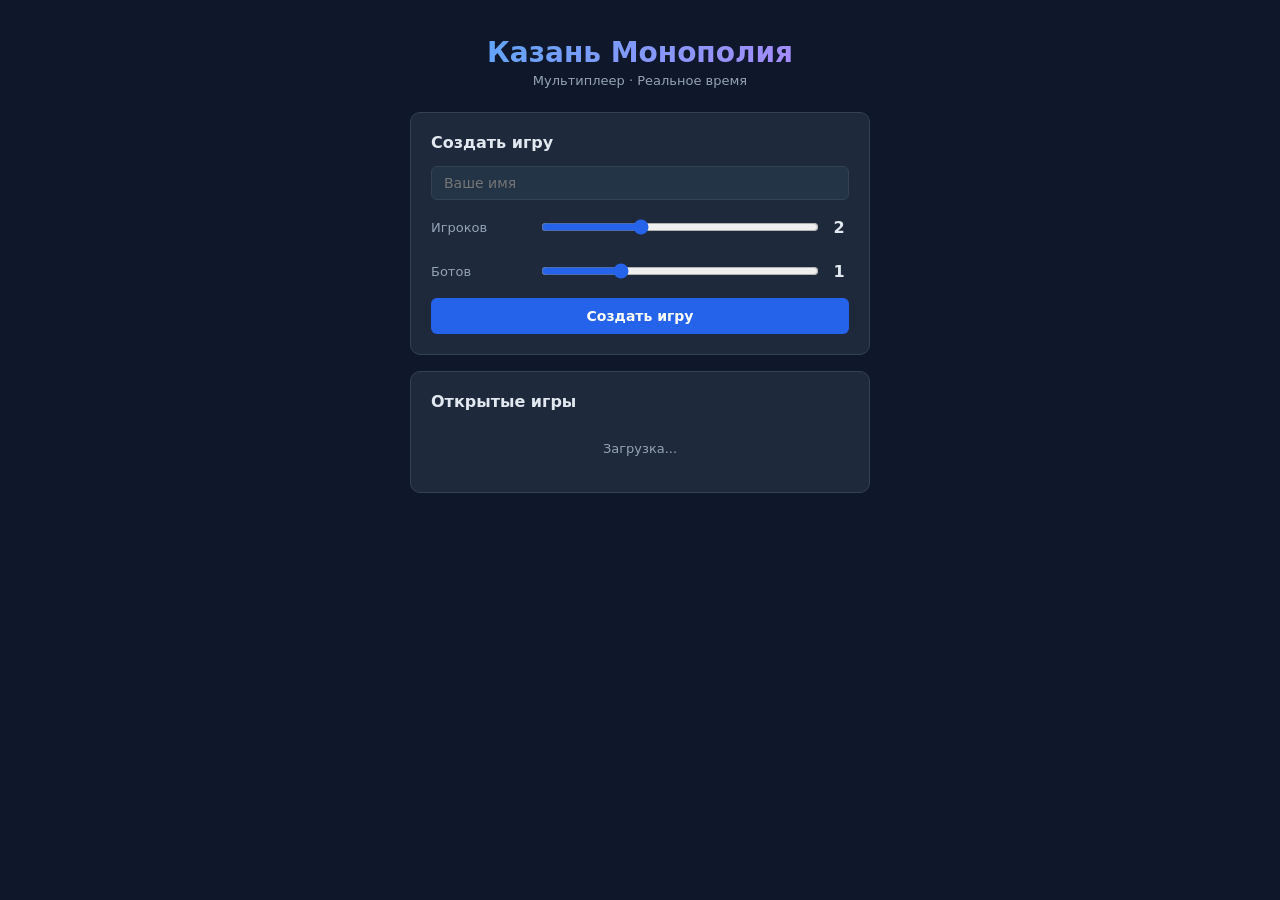
==== monopoly_bot/static/index.html @ 7a59ec0c "coder-bot: auto commit" ====
<!DOCTYPE html>
<html lang="ru">
<head>
<meta charset="UTF-8"/>
<meta name="viewport" content="width=device-width, initial-scale=1.0, maximum-scale=1.0"/>
<title>Казань Монополия</title>
<style>
/* ─── Reset & Base ─────────────────────────────────────── */
*{box-sizing:border-box;margin:0;padding:0}
:root{
  --bg:#0f172a;
  --card:#1e293b;
  --card2:#243447;
  --accent:#2563eb;
  --accent2:#1d4ed8;
  --text:#e2e8f0;
  --text2:#94a3b8;
  --border:#334155;
  --green:#22c55e;
  --red:#ef4444;
  --yellow:#eab308;
  --radius:10px;
  --cell:52px;
  --corner:104px;
}
html,body{height:100%;background:var(--bg);color:var(--text);font-family:'Segoe UI',system-ui,sans-serif;overflow:hidden}
button{cursor:pointer;border:none;border-radius:6px;font-family:inherit;font-size:14px;font-weight:600;transition:all .15s}
button:active{transform:scale(.97)}
input,select{background:var(--card2);border:1px solid var(--border);border-radius:6px;color:var(--text);font-family:inherit;font-size:14px;padding:8px 12px;outline:none;width:100%}
input:focus,select:focus{border-color:var(--accent)}
h2{font-size:18px;margin-bottom:12px}
.hidden{display:none!important}

/* ─── Screens ──────────────────────────────────────────── */
#lobby-screen,#game-screen{position:fixed;inset:0;display:flex}

/* ─── Lobby ────────────────────────────────────────────── */
#lobby-screen{flex-direction:column;align-items:center;justify-content:flex-start;padding:20px;overflow-y:auto;gap:16px}
.lobby-header{text-align:center;padding:16px 0 8px}
.lobby-header h1{font-size:28px;font-weight:800;background:linear-gradient(135deg,#60a5fa,#a78bfa);-webkit-background-clip:text;-webkit-text-fill-color:transparent;background-clip:text}
.lobby-header p{color:var(--text2);font-size:13px;margin-top:4px}
.lobby-card{background:var(--card);border:1px solid var(--border);border-radius:var(--radius);padding:20px;width:100%;max-width:460px}
.lobby-card h2{color:var(--text);margin-bottom:14px;font-size:16px;font-weight:700;display:flex;align-items:center;gap:8px}
.row{display:flex;gap:10px;align-items:center;margin-bottom:12px}
.row label{color:var(--text2);font-size:13px;white-space:nowrap;min-width:80px}
.btn-primary{background:var(--accent);color:#fff;padding:10px 20px}
.btn-primary:hover{background:var(--accent2)}
.btn-secondary{background:var(--card2);color:var(--text);border:1px solid var(--border);padding:8px 14px}
.btn-secondary:hover{border-color:var(--accent);color:var(--accent)}
.btn-success{background:var(--green);color:#fff;padding:8px 14px}
.btn-success:hover{filter:brightness(1.1)}
.btn-danger{background:var(--red);color:#fff;padding:8px 14px}
#create-form{display:flex;flex-direction:column;gap:10px}
#create-form .slider-row{display:flex;align-items:center;gap:10px}
#create-form .slider-row label{min-width:100px;font-size:13px;color:var(--text2)}
#create-form .slider-row input[type=range]{flex:1;accent-color:var(--accent)}
#create-form .slider-row span{min-width:20px;text-align:center;font-weight:700}
.games-list{display:flex;flex-direction:column;gap:8px}
.game-item{background:var(--card2);border:1px solid var(--border);border-radius:8px;padding:12px 14px;display:flex;align-items:center;justify-content:space-between;gap:10px}
.game-item-info{flex:1}
.game-item-info .owner{font-weight:700;font-size:14px}
.game-item-info .slots{font-size:12px;color:var(--text2);margin-top:2px}
.waiting-players{display:flex;flex-direction:column;gap:6px;margin-top:8px}
.waiting-player{background:var(--card2);border-radius:6px;padding:8px 12px;display:flex;align-items:center;gap:8px;font-size:14px}
.color-dot{width:14px;height:14px;border-radius:50%;flex-shrink:0}
.status-dot{width:8px;height:8px;border-radius:50%;background:var(--yellow);animation:pulse 1.2s infinite}
@keyframes pulse{0%,100%{opacity:1}50%{opacity:.4}}
.no-games{color:var(--text2);font-size:13px;text-align:center;padding:16px}
.divider{border:none;border-top:1px solid var(--border);margin:4px 0}

/* ─── Game Screen ──────────────────────────────────────── */
#game-screen{flex-direction:row;overflow:hidden}
#board-wrap{flex:1;display:flex;align-items:center;justify-content:center;overflow:hidden;padding:8px;min-width:0}
#right-panel{width:280px;background:var(--card);border-left:1px solid var(--border);display:flex;flex-direction:column;flex-shrink:0;overflow:hidden}

/* ─── Board ────────────────────────────────────────────── */
#board{display:grid;grid-template-columns:var(--corner) repeat(9,var(--cell)) var(--corner);grid-template-rows:var(--corner) repeat(9,var(--cell)) var(--corner);border:2px solid var(--border);background:#0a3d1a;position:relative;flex-shrink:0}
.cell{border:1px solid rgba(255,255,255,.12);position:relative;display:flex;flex-direction:column;overflow:hidden;cursor:pointer;transition:filter .15s}
.cell:hover{filter:brightness(1.15)}
.cell.corner{border:1px solid rgba(255,255,255,.12)}
.cell-name{font-size:6px;font-weight:600;line-height:1.2;text-align:center;padding:1px 2px;color:#fff;word-break:break-word;flex:1;display:flex;align-items:center;justify-content:center}
.cell-price{font-size:6px;color:#a5f3c8;text-align:center;padding-bottom:2px}
.color-strip{height:10px;flex-shrink:0}
/* strips per side */
.side-bottom .color-strip{order:-1}
.side-right .color-strip{width:10px;height:auto;position:absolute;right:0;top:0;bottom:0}
.side-left .color-strip{width:10px;height:auto;position:absolute;left:0;top:0;bottom:0}
.side-top .color-strip{order:1}
/* tokens */
.tokens{display:flex;flex-wrap:wrap;gap:1px;padding:1px;justify-content:center;position:absolute;bottom:1px;left:1px;right:1px}
.token{width:12px;height:12px;border-radius:50%;border:1.5px solid rgba(0,0,0,.4);flex-shrink:0;box-shadow:0 1px 3px rgba(0,0,0,.5)}
/* corner labels */
.corner-label{font-size:9px;font-weight:800;color:#fff;text-align:center;display:flex;flex-direction:column;align-items:center;justify-content:center;height:100%;padding:4px;line-height:1.3}
.corner-icon{font-size:28px;line-height:1}
/* mortgaged overlay */
.cell.mortgaged::after{content:'ЗАЛОГ';position:absolute;inset:0;background:rgba(0,0,0,.55);color:#ef4444;font-size:7px;font-weight:800;display:flex;align-items:center;justify-content:center}
/* house dots */
.house-row{display:flex;gap:1px;justify-content:center;padding:1px;position:absolute;top:11px;left:0;right:0}
.house-dot{width:5px;height:5px;border-radius:1px;background:#22c55e}
.house-dot.hotel{background:#ef4444;width:8px}

/* ─── Right Panel ──────────────────────────────────────── */
#right-panel{padding:0}
#panel-tabs{display:flex;border-bottom:1px solid var(--border)}
.tab-btn{flex:1;padding:10px 0;font-size:12px;font-weight:600;background:none;color:var(--text2);border-radius:0;border-bottom:2px solid transparent}
.tab-btn.active{color:var(--accent);border-bottom-color:var(--accent)}
#panel-content{flex:1;overflow-y:auto;padding:10px}

/* Players tab */
.player-card{background:var(--card2);border:1px solid var(--border);border-radius:8px;padding:10px 12px;margin-bottom:8px;display:flex;align-items:center;gap:10px;transition:border-color .2s}
.player-card.active-player{border-color:var(--yellow);background:#1c2a3a}
.player-card.bankrupt{opacity:.45}
.player-info{flex:1;min-width:0}
.player-name{font-size:13px;font-weight:700;overflow:hidden;text-overflow:ellipsis;white-space:nowrap}
.player-money{font-size:12px;color:var(--green);font-weight:600}
.player-jail{font-size:11px;color:var(--yellow)}
.player-color{width:16px;height:16px;border-radius:50%;flex-shrink:0;border:2px solid rgba(255,255,255,.3)}
.current-badge{font-size:9px;background:var(--yellow);color:#000;border-radius:4px;padding:1px 5px;font-weight:800;margin-left:4px}
.ai-badge{font-size:9px;background:var(--accent);color:#fff;border-radius:4px;padding:1px 5px;font-weight:600}

/* Dice */
#dice-area{display:flex;justify-content:center;gap:14px;padding:12px 0}
.die{width:48px;height:48px;background:#fff;border-radius:8px;display:grid;grid-template-areas:'a . b' '. c .' 'd . e';padding:6px;gap:4px;box-shadow:0 3px 10px rgba(0,0,0,.5)}
.die-pip{width:100%;height:100%;border-radius:50%;background:#1e293b;align-self:center;justify-self:center}
.die-pip.hidden-pip{visibility:hidden}

/* Actions */
#actions{display:flex;flex-wrap:wrap;gap:6px;padding:8px 10px;border-top:1px solid var(--border)}
.action-btn{flex:1;min-width:calc(50% - 3px);padding:9px 6px;font-size:12px;font-weight:700;border-radius:6px}
.action-btn.roll{background:var(--accent);color:#fff}
.action-btn.roll:hover{background:var(--accent2)}
.action-btn.buy{background:var(--green);color:#fff}
.action-btn.buy:hover{filter:brightness(1.1)}
.action-btn.decline{background:var(--card2);color:var(--text2);border:1px solid var(--border)}
.action-btn.endturn{background:var(--card2);color:var(--text);border:1px solid var(--border)}
.action-btn.endturn:hover{border-color:var(--green);color:var(--green)}
.action-btn.bail{background:var(--yellow);color:#000}
.action-btn.card{background:#8b5cf6;color:#fff}

/* Log tab */
#log-panel{display:flex;flex-direction:column;gap:4px}
.log-entry{font-size:11px;color:var(--text2);line-height:1.4;padding:3px 0;border-bottom:1px solid rgba(255,255,255,.05)}
.log-entry:last-child{color:var(--text);font-weight:500}

/* Props tab */
#props-list{display:flex;flex-direction:column;gap:6px}
.prop-item{background:var(--card2);border:1px solid var(--border);border-radius:7px;padding:8px 10px;cursor:pointer;transition:border-color .15s}
.prop-item:hover{border-color:var(--accent)}
.prop-item-top{display:flex;align-items:center;gap:6px}
.prop-color-bar{width:8px;height:28px;border-radius:3px;flex-shrink:0}
.prop-item-name{font-size:11px;font-weight:600;flex:1;line-height:1.3}
.prop-item-houses{font-size:10px;color:var(--green)}
.prop-item-mortgaged{font-size:10px;color:var(--red)}
.prop-actions{margin-top:6px;display:flex;flex-wrap:wrap;gap:4px}
.prop-action-btn{font-size:10px;padding:4px 8px;border-radius:4px;font-weight:600}
.prop-action-btn.build{background:var(--green);color:#fff}
.prop-action-btn.sell{background:var(--yellow);color:#000}
.prop-action-btn.mortgage{background:var(--red);color:#fff}
.prop-action-btn.unmortgage{background:#8b5cf6;color:#fff}

/* Turn indicator */
#turn-indicator{padding:8px 10px;background:var(--card2);border-bottom:1px solid var(--border);font-size:12px;text-align:center;min-height:36px;display:flex;align-items:center;justify-content:center;gap:6px}
#turn-indicator .ti-name{font-weight:700;color:var(--yellow)}
#turn-indicator .ti-dot{width:10px;height:10px;border-radius:50%;flex-shrink:0}

/* Popup (space details) */
#space-popup{position:fixed;background:var(--card);border:1px solid var(--border);border-radius:var(--radius);padding:16px;max-width:280px;z-index:200;box-shadow:0 8px 32px rgba(0,0,0,.6);display:none}
#space-popup h3{font-size:15px;margin-bottom:8px}
#space-popup .sp-color{height:8px;border-radius:4px;margin-bottom:10px}
#space-popup .sp-row{display:flex;justify-content:space-between;font-size:12px;color:var(--text2);padding:2px 0}
#space-popup .sp-row span{color:var(--text);font-weight:600}
#popup-close{position:absolute;top:8px;right:10px;background:none;color:var(--text2);font-size:18px;padding:0;line-height:1}
#popup-close:hover{color:var(--text)}

/* Winner overlay */
#winner-overlay{position:fixed;inset:0;background:rgba(0,0,0,.8);display:flex;align-items:center;justify-content:center;z-index:300}
#winner-box{background:var(--card);border:2px solid var(--yellow);border-radius:16px;padding:32px;text-align:center;max-width:320px}
#winner-box h2{font-size:24px;margin-bottom:8px}
#winner-box .winner-name{font-size:32px;font-weight:800;color:var(--yellow);margin:12px 0}
#winner-box p{color:var(--text2);margin-bottom:20px}

/* Mobile responsive */
@media(max-width:700px){
  :root{--cell:36px;--corner:72px}
  #right-panel{width:220px}
  .cell-name{font-size:5px}
}
@media(max-width:520px){
  #game-screen{flex-direction:column}
  #board-wrap{flex:none;height:60vh}
  #right-panel{width:100%;border-left:none;border-top:1px solid var(--border);flex:1}
  :root{--cell:30px;--corner:60px}
}
/* scrollbar */
::-webkit-scrollbar{width:4px}
::-webkit-scrollbar-track{background:transparent}
::-webkit-scrollbar-thumb{background:var(--border);border-radius:2px}
</style>
</head>
<body>

<!-- ═══ LOBBY SCREEN ═══════════════════════════════════════ -->
<div id="lobby-screen">
  <div class="lobby-header">
    <h1>Казань Монополия</h1>
    <p>Мультиплеер · Реальное время</p>
  </div>

  <!-- Create game -->
  <div class="lobby-card" id="create-card">
    <h2>Создать игру</h2>
    <div id="create-form">
      <div>
        <input type="text" id="player-name-input" placeholder="Ваше имя" maxlength="20"/>
      </div>
      <div class="slider-row">
        <label>Игроков</label>
        <input type="range" id="max-humans" min="1" max="4" value="2" oninput="document.getElementById('humans-val').textContent=this.value"/>
        <span id="humans-val">2</span>
      </div>
      <div class="slider-row">
        <label>Ботов</label>
        <input type="range" id="max-ai" min="0" max="4" value="1" oninput="document.getElementById('ai-val').textContent=this.value"/>
        <span id="ai-val">1</span>
      </div>
      <button class="btn-primary" onclick="createGame()" style="width:100%">Создать игру</button>
    </div>
  </div>

  <!-- Open games -->
  <div class="lobby-card">
    <h2>Открытые игры <span id="games-count" style="color:var(--text2);font-size:13px;font-weight:400"></span></h2>
    <div id="games-list" class="games-list">
      <div class="no-games">Загрузка...</div>
    </div>
  </div>

  <!-- Waiting room (shown after create/join before game starts) -->
  <div class="lobby-card hidden" id="waiting-card">
    <h2>Ждём игроков... <span id="waiting-count" style="color:var(--text2);font-size:13px;font-weight:400"></span></h2>
    <div id="waiting-players" class="waiting-players"></div>
    <button class="btn-secondary" style="width:100%;margin-top:12px" onclick="leaveWaiting()">Выйти</button>
  </div>
</div>

<!-- ═══ GAME SCREEN ══════════════════════════════════════════ -->
<div id="game-screen" class="hidden">
  <!-- Board -->
  <div id="board-wrap">
    <div id="board"></div>
  </div>

  <!-- Right panel -->
  <div id="right-panel">
    <div id="turn-indicator">Ожидание...</div>

    <div id="panel-tabs">
      <button class="tab-btn active" onclick="switchTab('players')">Игроки</button>
      <button class="tab-btn" onclick="switchTab('log')">Лог</button>
      <button class="tab-btn" onclick="switchTab('props')">Имущество</button>
    </div>
    <div id="panel-content">
      <div id="tab-players">
        <div id="dice-area"></div>
        <div id="players-list"></div>
      </div>
      <div id="tab-log" class="hidden">
        <div id="log-panel"></div>
      </div>
      <div id="tab-props" class="hidden">
        <div id="props-list"></div>
      </div>
    </div>

    <div id="actions"></div>
  </div>
</div>

<!-- Space info popup -->
<div id="space-popup">
  <button id="popup-close" onclick="closePopup()">×</button>
  <div id="popup-color-bar" class="sp-color"></div>
  <h3 id="popup-name"></h3>
  <div id="popup-body"></div>
</div>

<!-- Winner overlay -->
<div id="winner-overlay" class="hidden">
  <div id="winner-box">
    <h2>Победитель!</h2>
    <div class="winner-name" id="winner-name"></div>
    <p>Все остальные игроки обанкротились</p>
    <button class="btn-primary" onclick="backToLobby()">В лобби</button>
  </div>
</div>

<script>
// ═══════════════════════════════════════════════════════════
// CONSTANTS & STATE
// ═══════════════════════════════════════════════════════════
const WS_URL = location.protocol==='https:' ? 'wss://gafrustam.ru/monopoly/ws' : `ws://${location.hostname}:8003/ws`;
const BOARD_URL = location.protocol==='https:' ? 'https://gafrustam.ru/monopoly/board' : `http://${location.hostname}:8003/board`;
const PID_KEY = 'monopoly_pid';
const GID_KEY = 'monopoly_gid';

const COLOR_HEX = {
  brown:'#8B4513', lblue:'#87CEEB', pink:'#FF69B4', orange:'#FFA500',
  red:'#FF0000', yellow:'#FFD700', green:'#008000', dblue:'#00008B'
};

let ws = null;
let myPlayerId = localStorage.getItem(PID_KEY);
let boardData = []; // 40 spaces
let colorGroups = {};
let gameState = null;
let currentTab = 'players';
let boardBuilt = false;

// ═══════════════════════════════════════════════════════════
// WEBSOCKET
// ═══════════════════════════════════════════════════════════
function connect() {
  ws = new WebSocket(WS_URL);
  ws.onopen = () => {
    send({ action: 'identify', player_id: myPlayerId });
  };
  ws.onmessage = e => handleMsg(JSON.parse(e.data));
  ws.onclose = () => setTimeout(connect, 2000);
  ws.onerror = () => ws.close();
}

function send(obj) {
  if (ws && ws.readyState === WebSocket.OPEN) ws.send(JSON.stringify(obj));
}

function handleMsg(msg) {
  switch (msg.type) {
    case 'identified':
      myPlayerId = msg.player_id;
      localStorage.setItem(PID_KEY, myPlayerId);
      renderLobby(msg.open_games || []);
      tryRejoin();
      break;
    case 'lobby':
      renderLobby(msg.open_games || []);
      break;
    case 'game_state':
      gameState = msg;
      onGameState(msg);
      break;
    case 'error':
      showError(msg.error);
      break;
  }
}

function tryRejoin() {
  const gid = localStorage.getItem(GID_KEY);
  if (gid) send({ action: 'rejoin_game', game_id: gid });
}

// ═══════════════════════════════════════════════════════════
// BOARD DATA
// ═══════════════════════════════════════════════════════════
async function loadBoard() {
  try {
    const r = await fetch(BOARD_URL);
    const d = await r.json();
    boardData = d.board;
    colorGroups = d.color_groups;
  } catch(e) {
    console.error('Board load failed', e);
  }
}

// ═══════════════════════════════════════════════════════════
// LOBBY
// ═══════════════════════════════════════════════════════════
function renderLobby(games) {
  const list = document.getElementById('games-list');
  const cnt = document.getElementById('games-count');
  cnt.textContent = games.length ? `(${games.length})` : '';
  if (!games.length) {
    list.innerHTML = '<div class="no-games">Нет открытых игр</div>';
    return;
  }
  list.innerHTML = '';
  games.forEach(g => {
    const d = document.createElement('div');
    d.className = 'game-item';
    d.innerHTML = `
      <div class="game-item-info">
        <div class="owner">${esc(g.owner)}</div>
        <div class="slots">Игроки: ${g.humans}/${g.max_humans} · Боты: ${g.ai}</div>
      </div>
      <button class="btn-success" onclick="joinGame('${g.game_id}')">Войти</button>
    `;
    list.appendChild(d);
  });
}

function getPlayerName() {
  return (document.getElementById('player-name-input').value || '').trim() || 'Игрок';
}

function createGame() {
  const name = getPlayerName();
  const max_humans = parseInt(document.getElementById('max-humans').value);
  const max_ai = parseInt(document.getElementById('max-ai').value);
  send({ action: 'create_game', name, max_humans, max_ai });
}

function joinGame(game_id) {
  const name = getPlayerName();
  send({ action: 'join_game', game_id, name });
}

function leaveWaiting() {
  localStorage.removeItem(GID_KEY);
  gameState = null;
  showLobbyScreen();
}

function showLobbyScreen() {
  document.getElementById('lobby-screen').classList.remove('hidden');
  document.getElementById('game-screen').classList.add('hidden');
  document.getElementById('winner-overlay').classList.add('hidden');
  document.getElementById('waiting-card').classList.add('hidden');
}

function showGameScreen() {
  document.getElementById('lobby-screen').classList.add('hidden');
  document.getElementById('game-screen').classList.remove('hidden');
}

// ═══════════════════════════════════════════════════════════
// GAME STATE HANDLER
// ═══════════════════════════════════════════════════════════
function onGameState(gs) {
  localStorage.setItem(GID_KEY, gs.game_id);

  if (gs.status === 'lobby') {
    // Waiting room
    showWaitingRoom(gs);
    return;
  }

  // Playing or finished
  showGameScreen();
  if (!boardBuilt && boardData.length) {
    buildBoard();
    boardBuilt = true;
  }
  renderBoard(gs);
  renderPlayers(gs);
  renderActions(gs);
  renderLog(gs.log || []);
  renderProps(gs);
  renderTurnIndicator(gs);
  if (gs.status === 'finished' && gs.winner) showWinner(gs);
}

function showWaitingRoom(gs) {
  document.getElementById('lobby-screen').classList.remove('hidden');
  document.getElementById('game-screen').classList.add('hidden');
  document.getElementById('waiting-card').classList.remove('hidden');
  const total = gs.players.length;
  const maxH = gs.players.filter(p=>!p.is_ai).length; // rough
  document.getElementById('waiting-count').textContent = `(${total} чел.)`;
  const wp = document.getElementById('waiting-players');
  wp.innerHTML = '';
  gs.players.forEach(p => {
    const d = document.createElement('div');
    d.className = 'waiting-player';
    d.innerHTML = `<div class="color-dot" style="background:${p.color}"></div>${esc(p.name)}${p.is_ai?'<span class="ai-badge">ИИ</span>':''}`;
    wp.appendChild(d);
  });
}

// ═══════════════════════════════════════════════════════════
// BOARD BUILDING (CSS GRID)
// ═══════════════════════════════════════════════════════════
/*
  Grid: 11 cols × 11 rows
  Corners at (col,row): (1,1),(11,1),(1,11),(11,11) — span 2×2
  Bottom row: spaces 0-10  → row 11, cols 1-11
  Right col:  spaces 11-20 → col 11, rows 10-1 (bottom to top)
  Top row:    spaces 21-30 → row 1,  cols 11-1 (right to left)
  Left col:   spaces 31-39 → col 1,  rows 2-10 (top to bottom)

  Grid positions (1-based col, 1-based row):
*/
function spaceGridPos(id) {
  // Returns {col, row, side}
  // side: 'bottom','right','top','left'
  if (id === 0)  return {col:1, row:11, cspan:2, rspan:2, side:'corner'}; // GO (bottom-left)
  if (id === 10) return {col:11,row:11, cspan:2, rspan:2, side:'corner'}; // Jail (bottom-right)
  if (id === 20) return {col:11,row:1,  cspan:2, rspan:2, side:'corner'}; // FP (top-right)
  if (id === 30) return {col:1, row:1,  cspan:2, rspan:2, side:'corner'}; // GTJ (top-left)

  if (id >= 1 && id <= 9) {
    // Bottom row, spaces go left to right from GO (col1) to Jail (col11)
    // space 1 → col 2, space 9 → col 10
    return {col: id+1, row:12, cspan:1, rspan:1, side:'bottom'};
  }
  if (id >= 11 && id <= 19) {
    // Right col, bottom to top: space 11 → row 10, space 19 → row 2
    return {col:12, row:11-(id-10), cspan:1, rspan:1, side:'right'};
  }
  if (id >= 21 && id <= 29) {
    // Top row, right to left: space 21 → col 10, space 29 → col 2
    return {col:11-(id-20), row:1, cspan:1, rspan:1, side:'top'};
  }
  if (id >= 31 && id <= 39) {
    // Left col, top to bottom: space 31 → row 2, space 39 → row 10
    return {col:1, row:(id-29), cspan:1, rspan:1, side:'left'};
  }
}

function buildBoard() {
  const board = document.getElementById('board');
  board.innerHTML = '';

  // Build a lookup: position → cell element
  window._cells = {};

  // Inner center div
  const center = document.createElement('div');
  center.id = 'board-center';
  center.style.cssText = 'grid-column:3/11;grid-row:3/11;display:flex;align-items:center;justify-content:center;background:#0d4a22;border:1px solid rgba(255,255,255,.1)';
  center.innerHTML = `<div style="text-align:center;opacity:.7">
    <div style="font-size:36px;font-weight:900;background:linear-gradient(135deg,#60a5fa,#a78bfa);-webkit-background-clip:text;-webkit-text-fill-color:transparent">КАЗАНЬ</div>
    <div style="font-size:14px;color:#a5f3c8;font-weight:600;margin-top:4px">МОНОПОЛИЯ</div>
  </div>`;
  board.appendChild(center);

  boardData.forEach(space => {
    const pos = spaceGridPos(space.id);
    if (!pos) return;

    const cell = document.createElement('div');
    cell.className = 'cell ' + (pos.side === 'corner' ? 'corner' : `side-${pos.side}`);
    cell.id = `cell-${space.id}`;
    cell.dataset.id = space.id;

    let colStyle = `grid-column:${pos.col}/span${pos.cspan||1}`;
    let rowStyle = `grid-row:${pos.row}/span${pos.rspan||1}`;
    cell.style.cssText = `${colStyle};${rowStyle}`;

    if (pos.side === 'corner') {
      cell.innerHTML = cornerHTML(space);
    } else {
      cell.innerHTML = spaceHTML(space, pos.side);
    }

    cell.addEventListener('click', () => showSpacePopup(space, cell));
    board.appendChild(cell);
    window._cells[space.id] = cell;
  });
}

function cornerHTML(space) {
  const icons = {0:'🚦', 10:'🚔', 20:'🅿️', 30:'🚨'};
  const labels = {0:'СТАРТ', 10:'ТЮРЬМА', 20:'СТОЯНКА', 30:'ИДИ\nВ ТЮРЬМУ'};
  return `<div class="corner-label">
    <div class="corner-icon">${icons[space.id]||''}</div>
    <div style="font-size:8px;white-space:pre-line;font-weight:800;margin-top:4px">${labels[space.id]||space.name}</div>
    <div class="tokens" id="tokens-${space.id}"></div>
  </div>`;
}

function spaceHTML(space, side) {
  let colorStrip = '';
  if (space.color) {
    const hex = COLOR_HEX[space.color] || '#888';
    colorStrip = `<div class="color-strip" style="background:${hex}"></div>`;
  }

  let icon = '';
  if (space.type === 'chance') icon = '?';
  else if (space.type === 'chest') icon = '🎁';
  else if (space.type === 'railroad') icon = '🚇';
  else if (space.type === 'utility') icon = '⚡';
  else if (space.type === 'tax') icon = '💸';

  const priceStr = space.price ? `${space.price}₽` : '';

  return `${colorStrip}
    <div class="cell-name">${icon ? `<span style="font-size:14px">${icon}</span>` : esc(space.name)}</div>
    ${priceStr ? `<div class="cell-price">${priceStr}</div>` : ''}
    <div class="house-row" id="houses-${space.id}"></div>
    <div class="tokens" id="tokens-${space.id}"></div>`;
}

// ═══════════════════════════════════════════════════════════
// RENDER BOARD STATE
// ═══════════════════════════════════════════════════════════
function renderBoard(gs) {
  if (!boardBuilt) return;

  // Clear all tokens
  document.querySelectorAll('.tokens').forEach(t => t.innerHTML = '');
  // Clear houses
  document.querySelectorAll('.house-row').forEach(h => h.innerHTML = '');
  // Clear mortgaged class
  document.querySelectorAll('.cell').forEach(c => {
    c.classList.remove('mortgaged');
    c.style.outline = '';
  });

  // Place tokens
  const byPos = {};
  gs.players.forEach(p => {
    if (p.bankrupt) return;
    if (!byPos[p.position]) byPos[p.position] = [];
    byPos[p.position].push(p);
  });
  Object.entries(byPos).forEach(([pos, players]) => {
    const container = document.getElementById(`tokens-${pos}`);
    if (!container) return;
    players.forEach(p => {
      const tok = document.createElement('div');
      tok.className = 'token';
      tok.style.background = p.color;
      tok.title = p.name;
      // Highlight current player token
      const cp = gs.players[gs.current_player_idx];
      if (cp && p.id === cp.id) {
        tok.style.border = '2px solid #fff';
        tok.style.boxShadow = '0 0 6px ' + p.color;
      }
      container.appendChild(tok);
    });
  });

  // Houses & mortgages
  gs.players.forEach(p => {
    Object.entries(p.properties || {}).forEach(([posStr, info]) => {
      const pos = parseInt(posStr);
      const cell = window._cells[pos];
      if (!cell) return;
      if (info.mortgaged) cell.classList.add('mortgaged');

      // Houses
      const hr = document.getElementById(`houses-${pos}`);
      if (hr && info.houses > 0) {
        if (info.houses === 5) {
          const dot = document.createElement('div');
          dot.className = 'house-dot hotel';
          hr.appendChild(dot);
        } else {
          for (let i = 0; i < info.houses; i++) {
            const dot = document.createElement('div');
            dot.className = 'house-dot';
            hr.appendChild(dot);
          }
        }
      }

      // Owner color outline on cell
      cell.style.outline = `1.5px solid ${p.color}`;
    });
  });
}

// ═══════════════════════════════════════════════════════════
// PLAYERS LIST
// ═══════════════════════════════════════════════════════════
function renderPlayers(gs) {
  const cp = gs.players[gs.current_player_idx];
  const list = document.getElementById('players-list');
  list.innerHTML = '';
  gs.players.forEach((p, i) => {
    const isActive = i === gs.current_player_idx;
    const d = document.createElement('div');
    d.className = 'player-card' + (isActive ? ' active-player' : '') + (p.bankrupt ? ' bankrupt' : '');
    d.innerHTML = `
      <div class="player-color" style="background:${p.color}"></div>
      <div class="player-info">
        <div class="player-name">
          ${esc(p.name)}
          ${isActive ? '<span class="current-badge">ХОД</span>' : ''}
          ${p.is_ai ? '<span class="ai-badge">ИИ</span>' : ''}
          ${p.bankrupt ? '<span style="font-size:10px;color:var(--red);margin-left:4px">БАНКРОТ</span>' : ''}
        </div>
        <div class="player-money">${p.money}₽</div>
        ${p.in_jail ? `<div class="player-jail">В тюрьме (${p.jail_turns}/3)</div>` : ''}
        ${p.jail_free_cards > 0 ? `<div style="font-size:10px;color:#a78bfa">Карта освобождения x${p.jail_free_cards}</div>` : ''}
        <div style="font-size:10px;color:var(--text2);margin-top:2px">${boardData[p.position]?.name||''}</div>
      </div>
    `;
    list.appendChild(d);
  });

  // Dice
  renderDice(gs);
}

// ═══════════════════════════════════════════════════════════
// DICE
// ═══════════════════════════════════════════════════════════
const PIPS = {
  1:[[1,1,0,0,0,0]],
  2:[[1,0,0,0,0,1]],
  3:[[1,0,0,0,1,1]],
  4:[[1,1,0,0,1,1]],
  5:[[1,1,0,1,1,1]],
  6:[[1,1,1,1,1,1]],
};
// pip grid: [tl,tr,ml,mr,bl,br] — 6 cells in a 2×3 grid
function dieHTML(n) {
  if (!n || n < 1 || n > 6) return '<div class="die"></div>';
  const pips = PIPS[n][0];
  // Middle cell: for 1,3,5 add center pip
  const hasCenter = (n % 2 === 1);
  let html = `<div class="die" style="display:grid;grid-template-columns:1fr 1fr;grid-template-rows:1fr 1fr 1fr;padding:5px;gap:3px;width:44px;height:44px;background:#fff;border-radius:8px;box-shadow:0 2px 8px rgba(0,0,0,.4)">`;
  // top-left, top-right
  html += `<div style="border-radius:50%;width:10px;height:10px;background:${pips[0]?'#1e293b':'transparent'};align-self:start;justify-self:start"></div>`;
  html += `<div style="border-radius:50%;width:10px;height:10px;background:${pips[1]?'#1e293b':'transparent'};align-self:start;justify-self:end"></div>`;
  // mid-left, mid-right
  html += `<div style="border-radius:50%;width:10px;height:10px;background:${(n>=6)?'#1e293b':(n===5)?'#1e293b':'transparent'};align-self:center;justify-self:start"></div>`;
  if (hasCenter) {
    html += `<div style="grid-column:span 1;border-radius:50%;width:10px;height:10px;background:#1e293b;align-self:center;justify-self:center;grid-column:1/3"></div>`;
  } else {
    html += `<div style="border-radius:50%;width:10px;height:10px;background:${(n>=6)?'#1e293b':'transparent'};align-self:center;justify-self:end"></div>`;
  }
  // bot-left, bot-right
  html += `<div style="border-radius:50%;width:10px;height:10px;background:${pips[4]?'#1e293b':'transparent'};align-self:end;justify-self:start"></div>`;
  html += `<div style="border-radius:50%;width:10px;height:10px;background:${pips[5]?'#1e293b':'transparent'};align-self:end;justify-self:end"></div>`;
  html += `</div>`;
  return html;
}

function renderDice(gs) {
  const area = document.getElementById('dice-area');
  if (gs.dice_rolled && gs.dice && gs.dice.length === 2) {
    area.innerHTML = `
      <div style="display:flex;gap:10px;align-items:center;flex-direction:column">
        <div style="display:flex;gap:10px">${dieHTML(gs.dice[0])}${dieHTML(gs.dice[1])}</div>
        <div style="font-size:12px;color:var(--text2)">Выпало: <b>${gs.dice[0]+gs.dice[1]}</b>${gs.dice[0]===gs.dice[1]?' · Дубль!':''}</div>
      </div>`;
  } else {
    area.innerHTML = '';
  }
}

// ═══════════════════════════════════════════════════════════
// TURN INDICATOR
// ═══════════════════════════════════════════════════════════
function renderTurnIndicator(gs) {
  const ti = document.getElementById('turn-indicator');
  if (gs.status === 'finished') { ti.textContent = 'Игра окончена'; return; }
  const cp = gs.players[gs.current_player_idx];
  if (!cp) return;
  const isMe = cp.id === myPlayerId;
  ti.innerHTML = `
    <div class="ti-dot" style="background:${cp.color}"></div>
    <span>Ход: <span class="ti-name">${esc(cp.name)}</span>${isMe ? ' (ваш ход)' : ''}</span>
  `;
  ti.style.color = isMe ? '#eab308' : 'var(--text2)';
}

// ═══════════════════════════════════════════════════════════
// ACTION BUTTONS
// ═══════════════════════════════════════════════════════════
function renderActions(gs) {
  const area = document.getElementById('actions');
  area.innerHTML = '';

  if (gs.status !== 'playing') return;

  const cp = gs.players[gs.current_player_idx];
  if (!cp || cp.id !== myPlayerId) return;

  const phase = gs.phase;
  const btns = [];

  if (phase === 'roll') {
    if (cp.in_jail) {
      btns.push({label:'Бросить (попытка)', cls:'roll', action:'roll_dice'});
      if (cp.money >= 50) btns.push({label:'Заплатить 50₽', cls:'bail', action:'pay_bail'});
      if (cp.jail_free_cards > 0) btns.push({label:'Использовать карту', cls:'card', action:'use_card'});
    } else {
      btns.push({label:'Бросить кубики', cls:'roll', action:'roll_dice'});
    }
  }
  if (phase === 'buy_decision' && gs.pending) {
    const pend = gs.pending;
    const space = boardData[pend.position];
    btns.push({label:`Купить за ${pend.price}₽`, cls:'buy', action:'buy'});
    btns.push({label:'Отказаться', cls:'decline', action:'decline_buy'});
  }
  if (phase === 'end_turn') {
    btns.push({label:'Завершить ход', cls:'endturn', action:'end_turn'});
  }

  btns.forEach(b => {
    const btn = document.createElement('button');
    btn.className = `action-btn ${b.cls}`;
    btn.textContent = b.label;
    btn.onclick = () => send({ action: b.action });
    area.appendChild(btn);
  });
}

// ═══════════════════════════════════════════════════════════
// LOG
// ═══════════════════════════════════════════════════════════
function renderLog(log) {
  const panel = document.getElementById('log-panel');
  panel.innerHTML = '';
  const entries = log.slice(-20);
  entries.forEach((entry, i) => {
    const d = document.createElement('div');
    d.className = 'log-entry';
    d.textContent = entry;
    panel.appendChild(d);
  });
  panel.scrollTop = panel.scrollHeight;
}

// ═══════════════════════════════════════════════════════════
// PROPERTIES PANEL
// ═══════════════════════════════════════════════════════════
function renderProps(gs) {
  const list = document.getElementById('props-list');
  list.innerHTML = '';

  const me = gs.players.find(p => p.id === myPlayerId);
  if (!me) { list.innerHTML = '<div style="color:var(--text2);font-size:12px">Вы не в этой игре</div>'; return; }

  const isMyTurn = gs.players[gs.current_player_idx]?.id === myPlayerId;
  const myProps = Object.entries(me.properties || {});

  if (!myProps.length) {
    list.innerHTML = '<div style="color:var(--text2);font-size:12px;padding:8px 0">У вас нет имущества</div>';
    return;
  }

  myProps.forEach(([posStr, info]) => {
    const pos = parseInt(posStr);
    const space = boardData[pos];
    if (!space) return;

    const hex = space.color ? (COLOR_HEX[space.color] || '#888') : '#666';
    const houseLabel = info.houses === 5 ? 'Отель' : info.houses > 0 ? `${info.houses} дом(а)` : '';
    const mortLabel = info.mortgaged ? 'Заложено' : '';

    const item = document.createElement('div');
    item.className = 'prop-item';
    item.dataset.pos = pos;
    item.innerHTML = `
      <div class="prop-item-top">
        <div class="prop-color-bar" style="background:${hex}"></div>
        <div class="prop-item-name">${esc(space.name)}</div>
        ${houseLabel ? `<span class="prop-item-houses">${houseLabel}</span>` : ''}
        ${mortLabel ? `<span class="prop-item-mortgaged">${mortLabel}</span>` : ''}
      </div>
      <div class="prop-actions" id="prop-actions-${pos}"></div>
    `;

    const actArea = item.querySelector(`#prop-actions-${pos}`);

    if (isMyTurn && space.type === 'property' && !info.mortgaged) {
      // Build house
      if (info.houses < 5) {
        const btn = document.createElement('button');
        btn.className = 'prop-action-btn build';
        btn.textContent = `+🏠 ${space.house_cost}₽`;
        btn.onclick = (e) => { e.stopPropagation(); send({action:'build_house',position:pos}); };
        actArea.appendChild(btn);
      }
      // Sell house
      if (info.houses > 0) {
        const btn = document.createElement('button');
        btn.className = 'prop-action-btn sell';
        btn.textContent = `-🏠 ${Math.floor(space.house_cost/2)}₽`;
        btn.onclick = (e) => { e.stopPropagation(); send({action:'sell_house',position:pos}); };
        actArea.appendChild(btn);
      }
    }

    if (isMyTurn) {
      if (!info.mortgaged && info.houses === 0) {
        const btn = document.createElement('button');
        btn.className = 'prop-action-btn mortgage';
        btn.textContent = `Залог ${space.mortgage_value||0}₽`;
        btn.onclick = (e) => { e.stopPropagation(); send({action:'mortgage',position:pos}); };
        actArea.appendChild(btn);
      }
      if (info.mortgaged) {
        const unm = Math.floor((space.mortgage_value||0)*1.1);
        const btn = document.createElement('button');
        btn.className = 'prop-action-btn unmortgage';
        btn.textContent = `Выкуп ${unm}₽`;
        btn.onclick = (e) => { e.stopPropagation(); send({action:'unmortgage',position:pos}); };
        actArea.appendChild(btn);
      }
    }

    item.addEventListener('click', () => {
      // Scroll to space on board
      const cell = window._cells && window._cells[pos];
      if (cell) cell.scrollIntoView({behavior:'smooth', block:'center'});
      showSpacePopup(space, cell);
    });

    list.appendChild(item);
  });
}

// ═══════════════════════════════════════════════════════════
// SPACE POPUP
// ═══════════════════════════════════════════════════════════
function showSpacePopup(space, cellEl) {
  const popup = document.getElementById('space-popup');
  document.getElementById('popup-name').textContent = space.name;

  const colorBar = document.getElementById('popup-color-bar');
  if (space.color) {
    colorBar.style.background = COLOR_HEX[space.color] || '#888';
    colorBar.style.display = 'block';
  } else {
    colorBar.style.display = 'none';
  }

  let body = '';
  if (space.type === 'property' || space.type === 'railroad' || space.type === 'utility') {
    if (space.price) body += `<div class="sp-row">Цена<span>${space.price}₽</span></div>`;
    if (space.mortgage_value) body += `<div class="sp-row">Залог<span>${space.mortgage_value}₽</span></div>`;
    if (space.house_cost) body += `<div class="sp-row">Постройка<span>${space.house_cost}₽</span></div>`;
    if (space.district) body += `<div class="sp-row">Район<span>${esc(space.district)}</span></div>`;
    if (space.rents && space.rents.length) {
      body += `<hr style="border-color:var(--border);margin:6px 0">`;
      const labels = ['Аренда','1 дом','2 дома','3 дома','4 дома','Отель'];
      space.rents.forEach((r,i) => {
        if (r) body += `<div class="sp-row">${labels[i]||i}<span>${r}₽</span></div>`;
      });
    }
    // Show owner if any
    if (gameState) {
      const owner = gameState.players.find(p => p.properties && p.properties[space.id] !== undefined);
      if (owner) {
        body += `<hr style="border-color:var(--border);margin:6px 0">`;
        body += `<div class="sp-row">Владелец<span style="color:${owner.color}">${esc(owner.name)}</span></div>`;
        const info = owner.properties[space.id];
        if (info.mortgaged) body += `<div class="sp-row">Статус<span style="color:var(--red)">Заложено</span></div>`;
        if (info.houses > 0) {
          const hl = info.houses === 5 ? 'Отель' : `${info.houses} дом(а)`;
          body += `<div class="sp-row">Застройка<span style="color:var(--green)">${hl}</span></div>`;
        }
      }
    }
  } else if (space.type === 'tax') {
    body += `<div class="sp-row">Налог<span>${space.price}₽</span></div>`;
  } else if (space.type === 'corner') {
    body += `<div style="font-size:12px;color:var(--text2)">Угловая клетка</div>`;
  } else {
    body += `<div style="font-size:12px;color:var(--text2)">Тяните карту</div>`;
  }
  document.getElementById('popup-body').innerHTML = body;

  // Position popup near cell or center
  popup.style.display = 'block';
  const r = popup.getBoundingClientRect();
  if (cellEl) {
    const cr = cellEl.getBoundingClientRect();
    let left = cr.right + 8;
    let top = cr.top;
    if (left + 280 > window.innerWidth) left = cr.left - 280 - 8;
    if (top + r.height > window.innerHeight) top = window.innerHeight - r.height - 8;
    if (top < 8) top = 8;
    if (left < 8) left = 8;
    popup.style.left = left + 'px';
    popup.style.top = top + 'px';
  } else {
    popup.style.left = '50%';
    popup.style.top = '50%';
    popup.style.transform = 'translate(-50%,-50%)';
  }
}

function closePopup() {
  document.getElementById('space-popup').style.display = 'none';
}
document.addEventListener('click', e => {
  const popup = document.getElementById('space-popup');
  if (popup.style.display !== 'none' && !popup.contains(e.target) && !e.target.closest('.cell')) {
    closePopup();
  }
});

// ═══════════════════════════════════════════════════════════
// TABS
// ═══════════════════════════════════════════════════════════
function switchTab(tab) {
  currentTab = tab;
  document.querySelectorAll('.tab-btn').forEach((b,i) => {
    const names = ['players','log','props'];
    b.classList.toggle('active', names[i] === tab);
  });
  ['players','log','props'].forEach(t => {
    document.getElementById(`tab-${t}`).classList.toggle('hidden', t !== tab);
  });
  if (tab === 'log' && gameState) renderLog(gameState.log || []);
}

// ═══════════════════════════════════════════════════════════
// WINNER
// ═══════════════════════════════════════════════════════════
function showWinner(gs) {
  const winner = gs.players.find(p => p.id === gs.winner);
  if (!winner) return;
  document.getElementById('winner-name').textContent = winner.name;
  document.getElementById('winner-name').style.color = winner.color;
  document.getElementById('winner-overlay').classList.remove('hidden');
  localStorage.removeItem(GID_KEY);
}

function backToLobby() {
  localStorage.removeItem(GID_KEY);
  gameState = null;
  boardBuilt = false;
  document.getElementById('winner-overlay').classList.add('hidden');
  showLobbyScreen();
  send({ action: 'list_games' });
}

// ═══════════════════════════════════════════════════════════
// ERROR
// ═══════════════════════════════════════════════════════════
function showError(msg) {
  // Flash a temporary banner
  let banner = document.getElementById('err-banner');
  if (!banner) {
    banner = document.createElement('div');
    banner.id = 'err-banner';
    banner.style.cssText = 'position:fixed;top:12px;left:50%;transform:translateX(-50%);background:#ef4444;color:#fff;padding:8px 18px;border-radius:8px;font-size:13px;font-weight:600;z-index:999;opacity:0;transition:opacity .2s;pointer-events:none';
    document.body.appendChild(banner);
  }
  banner.textContent = msg;
  banner.style.opacity = '1';
  clearTimeout(banner._t);
  banner._t = setTimeout(() => banner.style.opacity = '0', 3000);
}

// ═══════════════════════════════════════════════════════════
// UTILS
// ═══════════════════════════════════════════════════════════
function esc(s) {
  if (!s) return '';
  return String(s).replace(/&/g,'&amp;').replace(/</g,'&lt;').replace(/>/g,'&gt;').replace(/"/g,'&quot;');
}

// ═══════════════════════════════════════════════════════════
// INIT
// ═══════════════════════════════════════════════════════════
async function init() {
  await loadBoard();
  connect();
}

init();
</script>
</body>
</html>
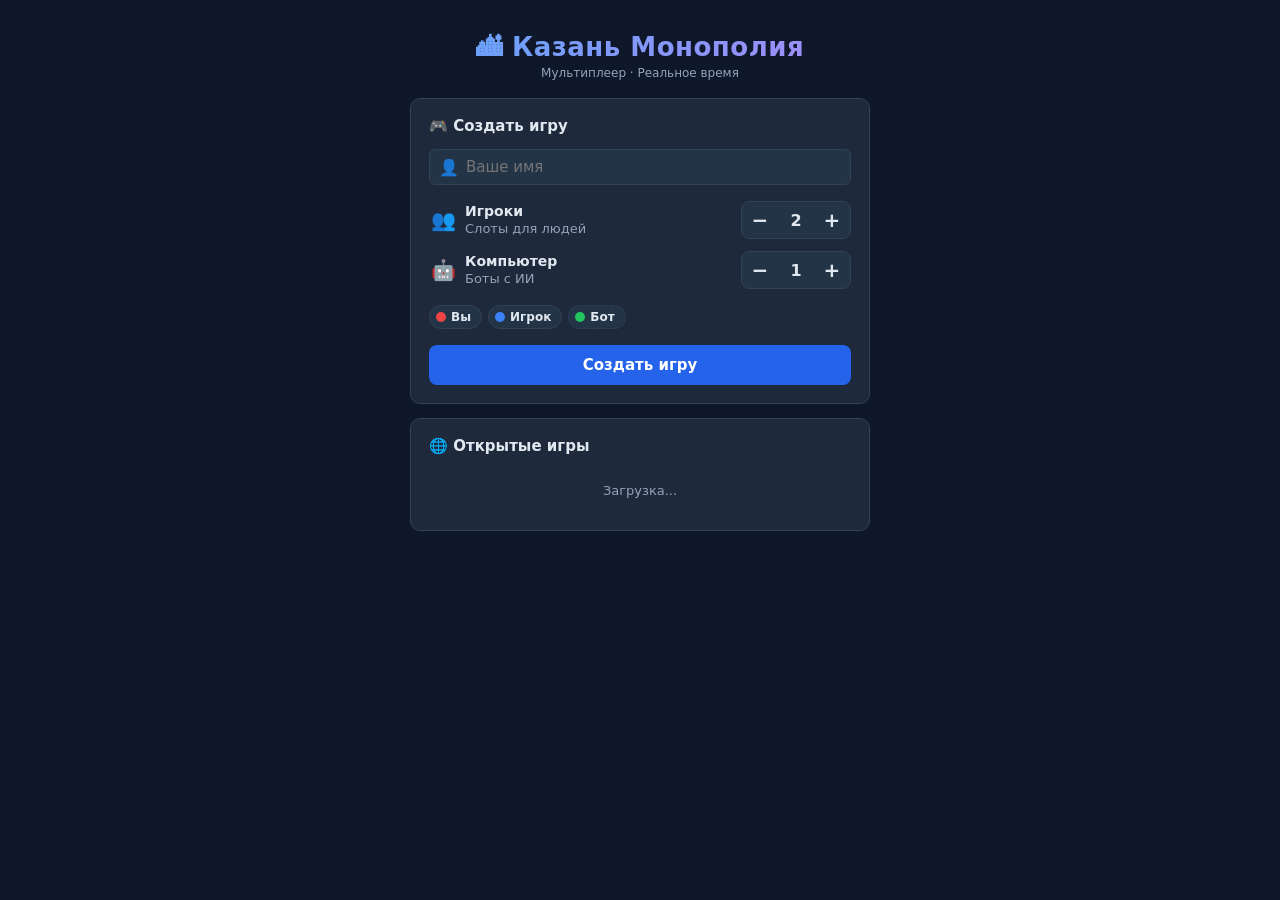
==== commit 3400d93a: "coder-bot: auto commit" ====
--- a/monopoly_bot/static/index.html
+++ b/monopoly_bot/static/index.html
@@ -20,117 +20,176 @@
   --red:#ef4444;
   --yellow:#eab308;
   --radius:10px;
-  --cell:52px;
-  --corner:104px;
+  --cell:48px;
+  --corner:96px;
 }
 html,body{height:100%;background:var(--bg);color:var(--text);font-family:'Segoe UI',system-ui,sans-serif;overflow:hidden}
 button{cursor:pointer;border:none;border-radius:6px;font-family:inherit;font-size:14px;font-weight:600;transition:all .15s}
 button:active{transform:scale(.97)}
 input,select{background:var(--card2);border:1px solid var(--border);border-radius:6px;color:var(--text);font-family:inherit;font-size:14px;padding:8px 12px;outline:none;width:100%}
-input:focus,select:focus{border-color:var(--accent)}
-h2{font-size:18px;margin-bottom:12px}
+input:focus{border-color:var(--accent)}
 .hidden{display:none!important}
 
 /* ─── Screens ──────────────────────────────────────────── */
 #lobby-screen,#game-screen{position:fixed;inset:0;display:flex}
 
 /* ─── Lobby ────────────────────────────────────────────── */
-#lobby-screen{flex-direction:column;align-items:center;justify-content:flex-start;padding:20px;overflow-y:auto;gap:16px}
-.lobby-header{text-align:center;padding:16px 0 8px}
-.lobby-header h1{font-size:28px;font-weight:800;background:linear-gradient(135deg,#60a5fa,#a78bfa);-webkit-background-clip:text;-webkit-text-fill-color:transparent;background-clip:text}
-.lobby-header p{color:var(--text2);font-size:13px;margin-top:4px}
-.lobby-card{background:var(--card);border:1px solid var(--border);border-radius:var(--radius);padding:20px;width:100%;max-width:460px}
-.lobby-card h2{color:var(--text);margin-bottom:14px;font-size:16px;font-weight:700;display:flex;align-items:center;gap:8px}
-.row{display:flex;gap:10px;align-items:center;margin-bottom:12px}
-.row label{color:var(--text2);font-size:13px;white-space:nowrap;min-width:80px}
-.btn-primary{background:var(--accent);color:#fff;padding:10px 20px}
+#lobby-screen{flex-direction:column;align-items:center;justify-content:flex-start;padding:20px 16px;overflow-y:auto;gap:14px;background:var(--bg)}
+.lobby-header{text-align:center;padding:12px 0 4px;width:100%;max-width:460px}
+.lobby-header h1{font-size:26px;font-weight:900;background:linear-gradient(135deg,#60a5fa,#a78bfa);-webkit-background-clip:text;-webkit-text-fill-color:transparent;background-clip:text;letter-spacing:.5px}
+.lobby-header p{color:var(--text2);font-size:12px;margin-top:4px}
+.lobby-card{background:var(--card);border:1px solid var(--border);border-radius:var(--radius);padding:18px;width:100%;max-width:460px}
+.lobby-card h2{color:var(--text);margin-bottom:14px;font-size:15px;font-weight:700;display:flex;align-items:center;gap:8px}
+
+/* Name input */
+.name-input-wrap{position:relative}
+.name-input-wrap input{padding-left:36px;font-size:15px}
+.name-input-wrap .name-prefix{position:absolute;left:10px;top:50%;transform:translateY(-50%);font-size:16px;pointer-events:none}
+
+/* Player count stepper */
+.player-setup{display:flex;flex-direction:column;gap:12px}
+.stepper-row{display:flex;align-items:center;gap:12px}
+.stepper-label{display:flex;align-items:center;gap:8px;flex:1;min-width:0}
+.stepper-icon{font-size:20px;width:28px;text-align:center}
+.stepper-text{font-size:13px;color:var(--text2);line-height:1.3}
+.stepper-text strong{display:block;color:var(--text);font-size:14px}
+.stepper-ctrl{display:flex;align-items:center;gap:0;background:var(--card2);border:1px solid var(--border);border-radius:8px;overflow:hidden;flex-shrink:0}
+.stepper-btn{width:36px;height:36px;background:none;color:var(--text);font-size:20px;font-weight:700;border-radius:0;display:flex;align-items:center;justify-content:center;line-height:1}
+.stepper-btn:hover{background:var(--border)}
+.stepper-btn:disabled{opacity:.3;cursor:default}
+.stepper-val{width:36px;text-align:center;font-size:16px;font-weight:800;color:var(--text)}
+
+/* Player avatars preview */
+.players-preview{display:flex;gap:6px;margin-top:4px;flex-wrap:wrap}
+.avatar-chip{display:flex;align-items:center;gap:5px;background:var(--card2);border:1px solid var(--border);border-radius:20px;padding:4px 10px 4px 6px;font-size:12px;font-weight:600;transition:all .2s}
+.avatar-chip .dot{width:10px;height:10px;border-radius:50%;flex-shrink:0}
+.avatar-chip.bot-chip{border-style:dashed}
+
+.btn-primary{background:var(--accent);color:#fff;padding:11px 20px;width:100%;font-size:15px;margin-top:4px;border-radius:8px}
 .btn-primary:hover{background:var(--accent2)}
 .btn-secondary{background:var(--card2);color:var(--text);border:1px solid var(--border);padding:8px 14px}
 .btn-secondary:hover{border-color:var(--accent);color:var(--accent)}
-.btn-success{background:var(--green);color:#fff;padding:8px 14px}
+.btn-success{background:var(--green);color:#fff;padding:7px 14px;font-size:13px;border-radius:6px}
 .btn-success:hover{filter:brightness(1.1)}
-.btn-danger{background:var(--red);color:#fff;padding:8px 14px}
-#create-form{display:flex;flex-direction:column;gap:10px}
-#create-form .slider-row{display:flex;align-items:center;gap:10px}
-#create-form .slider-row label{min-width:100px;font-size:13px;color:var(--text2)}
-#create-form .slider-row input[type=range]{flex:1;accent-color:var(--accent)}
-#create-form .slider-row span{min-width:20px;text-align:center;font-weight:700}
 .games-list{display:flex;flex-direction:column;gap:8px}
-.game-item{background:var(--card2);border:1px solid var(--border);border-radius:8px;padding:12px 14px;display:flex;align-items:center;justify-content:space-between;gap:10px}
-.game-item-info{flex:1}
-.game-item-info .owner{font-weight:700;font-size:14px}
-.game-item-info .slots{font-size:12px;color:var(--text2);margin-top:2px}
+.game-item{background:var(--card2);border:1px solid var(--border);border-radius:8px;padding:11px 13px;display:flex;align-items:center;justify-content:space-between;gap:10px}
+.game-item-info .owner{font-weight:700;font-size:13px}
+.game-item-info .slots{font-size:11px;color:var(--text2);margin-top:2px}
 .waiting-players{display:flex;flex-direction:column;gap:6px;margin-top:8px}
 .waiting-player{background:var(--card2);border-radius:6px;padding:8px 12px;display:flex;align-items:center;gap:8px;font-size:14px}
-.color-dot{width:14px;height:14px;border-radius:50%;flex-shrink:0}
+.color-dot{width:13px;height:13px;border-radius:50%;flex-shrink:0}
 .status-dot{width:8px;height:8px;border-radius:50%;background:var(--yellow);animation:pulse 1.2s infinite}
 @keyframes pulse{0%,100%{opacity:1}50%{opacity:.4}}
-.no-games{color:var(--text2);font-size:13px;text-align:center;padding:16px}
-.divider{border:none;border-top:1px solid var(--border);margin:4px 0}
+.no-games{color:var(--text2);font-size:13px;text-align:center;padding:14px}
 
 /* ─── Game Screen ──────────────────────────────────────── */
 #game-screen{flex-direction:row;overflow:hidden}
-#board-wrap{flex:1;display:flex;align-items:center;justify-content:center;overflow:hidden;padding:8px;min-width:0}
-#right-panel{width:280px;background:var(--card);border-left:1px solid var(--border);display:flex;flex-direction:column;flex-shrink:0;overflow:hidden}
+#board-wrap{flex:1;display:flex;align-items:center;justify-content:center;overflow:hidden;padding:6px;min-width:0}
+#right-panel{width:270px;background:var(--card);border-left:1px solid var(--border);display:flex;flex-direction:column;flex-shrink:0;overflow:hidden}
 
 /* ─── Board ────────────────────────────────────────────── */
-#board{display:grid;grid-template-columns:var(--corner) repeat(9,var(--cell)) var(--corner);grid-template-rows:var(--corner) repeat(9,var(--cell)) var(--corner);border:2px solid var(--border);background:#0a3d1a;position:relative;flex-shrink:0}
-.cell{border:1px solid rgba(255,255,255,.12);position:relative;display:flex;flex-direction:column;overflow:hidden;cursor:pointer;transition:filter .15s}
-.cell:hover{filter:brightness(1.15)}
-.cell.corner{border:1px solid rgba(255,255,255,.12)}
-.cell-name{font-size:6px;font-weight:600;line-height:1.2;text-align:center;padding:1px 2px;color:#fff;word-break:break-word;flex:1;display:flex;align-items:center;justify-content:center}
-.cell-price{font-size:6px;color:#a5f3c8;text-align:center;padding-bottom:2px}
-.color-strip{height:10px;flex-shrink:0}
-/* strips per side */
+#board{
+  display:grid;
+  grid-template-columns:var(--corner) repeat(9,var(--cell)) var(--corner);
+  grid-template-rows:var(--corner) repeat(9,var(--cell)) var(--corner);
+  border:2px solid rgba(255,255,255,.15);
+  background:#0c3d18;
+  position:relative;
+  flex-shrink:0;
+  border-radius:4px;
+  overflow:hidden;
+}
+
+/* ─── Cells ─────────────────────────────────────────────── */
+.cell{
+  border:1px solid rgba(255,255,255,.08);
+  position:relative;
+  display:flex;
+  flex-direction:column;
+  overflow:hidden;
+  cursor:pointer;
+  transition:filter .12s;
+  background:#0c3d18;
+}
+.cell:hover{filter:brightness(1.2)}
+
+/* Color strip */
+.color-strip{flex-shrink:0}
+.side-bottom .color-strip,.side-top .color-strip{height:12px;width:100%}
+.side-right .color-strip,.side-left .color-strip{width:12px;height:100%;position:absolute;top:0;bottom:0}
+.side-right .color-strip{right:0}
+.side-left .color-strip{left:0}
 .side-bottom .color-strip{order:-1}
-.side-right .color-strip{width:10px;height:auto;position:absolute;right:0;top:0;bottom:0}
-.side-left .color-strip{width:10px;height:auto;position:absolute;left:0;top:0;bottom:0}
-.side-top .color-strip{order:1}
-/* tokens */
+.side-top .color-strip{order:99}
+
+/* Cell inner content */
+.cell-inner{flex:1;display:flex;flex-direction:column;align-items:center;justify-content:center;padding:2px;overflow:hidden;gap:1px}
+.side-right .cell-inner,.side-left .cell-inner{padding:2px 14px 2px 2px}
+.side-left .cell-inner{padding:2px 2px 2px 14px}
+
+.cell-icon{font-size:13px;line-height:1;flex-shrink:0}
+.cell-name{font-size:5.5px;font-weight:700;text-align:center;color:#e8f5e9;line-height:1.25;word-break:break-word;overflow:hidden}
+.cell-price{font-size:5px;color:#a5f3c8;text-align:center;font-weight:600;white-space:nowrap}
+
+/* Side-specific text orientation */
+.side-right .cell-inner{writing-mode:vertical-lr;text-orientation:mixed;transform:rotate(180deg);padding:4px}
+.side-left .cell-inner{writing-mode:vertical-lr;text-orientation:mixed;padding:4px}
+
+/* Property cell highlight */
+.cell.owned{outline:2px solid;outline-offset:-2px}
+
+/* Corner cells */
+.cell.corner{background:#0c3d18}
+.corner-inner{width:100%;height:100%;display:flex;flex-direction:column;align-items:center;justify-content:center;gap:3px;padding:6px}
+.corner-icon{font-size:30px;line-height:1}
+.corner-label-text{font-size:8px;font-weight:800;color:#fff;text-align:center;line-height:1.3;white-space:pre-line}
+
+/* Mortgaged overlay */
+.cell.mortgaged::after{content:'ЗАЛОГ';position:absolute;inset:0;background:rgba(0,0,0,.6);color:#ef4444;font-size:6px;font-weight:800;display:flex;align-items:center;justify-content:center;letter-spacing:.5px}
+
+/* Houses */
+.house-row{display:flex;gap:1px;justify-content:center;flex-shrink:0;flex-wrap:wrap;min-height:5px}
+.side-bottom .house-row,.side-top .house-row{padding:1px 2px;flex-direction:row}
+.side-right .house-row,.side-left .house-row{position:absolute;top:1px;left:1px;right:13px;flex-direction:column}
+.side-right .house-row{left:13px;right:1px}
+.house-dot{width:5px;height:5px;border-radius:1px;background:#22c55e;flex-shrink:0}
+.house-dot.hotel{background:#ef4444;width:5px;height:7px;border-radius:2px}
+
+/* Tokens */
 .tokens{display:flex;flex-wrap:wrap;gap:1px;padding:1px;justify-content:center;position:absolute;bottom:1px;left:1px;right:1px}
-.token{width:12px;height:12px;border-radius:50%;border:1.5px solid rgba(0,0,0,.4);flex-shrink:0;box-shadow:0 1px 3px rgba(0,0,0,.5)}
-/* corner labels */
-.corner-label{font-size:9px;font-weight:800;color:#fff;text-align:center;display:flex;flex-direction:column;align-items:center;justify-content:center;height:100%;padding:4px;line-height:1.3}
-.corner-icon{font-size:28px;line-height:1}
-/* mortgaged overlay */
-.cell.mortgaged::after{content:'ЗАЛОГ';position:absolute;inset:0;background:rgba(0,0,0,.55);color:#ef4444;font-size:7px;font-weight:800;display:flex;align-items:center;justify-content:center}
-/* house dots */
-.house-row{display:flex;gap:1px;justify-content:center;padding:1px;position:absolute;top:11px;left:0;right:0}
-.house-dot{width:5px;height:5px;border-radius:1px;background:#22c55e}
-.house-dot.hotel{background:#ef4444;width:8px}
+.cell.corner .tokens{position:absolute;bottom:4px;left:4px;right:4px}
+.token{width:11px;height:11px;border-radius:50%;border:1.5px solid rgba(0,0,0,.4);flex-shrink:0;box-shadow:0 1px 4px rgba(0,0,0,.6)}
+
+/* Chance / Chest special background */
+.cell.chance-cell{background:#1a1a3e}
+.cell.chest-cell{background:#1a2e1a}
 
 /* ─── Right Panel ──────────────────────────────────────── */
-#right-panel{padding:0}
 #panel-tabs{display:flex;border-bottom:1px solid var(--border)}
-.tab-btn{flex:1;padding:10px 0;font-size:12px;font-weight:600;background:none;color:var(--text2);border-radius:0;border-bottom:2px solid transparent}
+.tab-btn{flex:1;padding:9px 0;font-size:12px;font-weight:600;background:none;color:var(--text2);border-radius:0;border-bottom:2px solid transparent}
 .tab-btn.active{color:var(--accent);border-bottom-color:var(--accent)}
 #panel-content{flex:1;overflow-y:auto;padding:10px}
 
 /* Players tab */
-.player-card{background:var(--card2);border:1px solid var(--border);border-radius:8px;padding:10px 12px;margin-bottom:8px;display:flex;align-items:center;gap:10px;transition:border-color .2s}
+.player-card{background:var(--card2);border:1px solid var(--border);border-radius:8px;padding:9px 11px;margin-bottom:7px;display:flex;align-items:center;gap:9px;transition:border-color .2s}
 .player-card.active-player{border-color:var(--yellow);background:#1c2a3a}
-.player-card.bankrupt{opacity:.45}
+.player-card.bankrupt{opacity:.4}
 .player-info{flex:1;min-width:0}
-.player-name{font-size:13px;font-weight:700;overflow:hidden;text-overflow:ellipsis;white-space:nowrap}
-.player-money{font-size:12px;color:var(--green);font-weight:600}
-.player-jail{font-size:11px;color:var(--yellow)}
-.player-color{width:16px;height:16px;border-radius:50%;flex-shrink:0;border:2px solid rgba(255,255,255,.3)}
-.current-badge{font-size:9px;background:var(--yellow);color:#000;border-radius:4px;padding:1px 5px;font-weight:800;margin-left:4px}
-.ai-badge{font-size:9px;background:var(--accent);color:#fff;border-radius:4px;padding:1px 5px;font-weight:600}
+.player-name{font-size:12px;font-weight:700;overflow:hidden;text-overflow:ellipsis;white-space:nowrap}
+.player-money{font-size:11px;color:var(--green);font-weight:700}
+.player-color{width:15px;height:15px;border-radius:50%;flex-shrink:0;border:2px solid rgba(255,255,255,.25)}
+.current-badge{font-size:8px;background:var(--yellow);color:#000;border-radius:3px;padding:1px 4px;font-weight:800;margin-left:3px}
+.ai-badge{font-size:8px;background:var(--accent);color:#fff;border-radius:3px;padding:1px 4px;font-weight:600}
 
 /* Dice */
-#dice-area{display:flex;justify-content:center;gap:14px;padding:12px 0}
-.die{width:48px;height:48px;background:#fff;border-radius:8px;display:grid;grid-template-areas:'a . b' '. c .' 'd . e';padding:6px;gap:4px;box-shadow:0 3px 10px rgba(0,0,0,.5)}
-.die-pip{width:100%;height:100%;border-radius:50%;background:#1e293b;align-self:center;justify-self:center}
-.die-pip.hidden-pip{visibility:hidden}
+#dice-area{padding:8px 0;display:flex;justify-content:center}
 
 /* Actions */
-#actions{display:flex;flex-wrap:wrap;gap:6px;padding:8px 10px;border-top:1px solid var(--border)}
-.action-btn{flex:1;min-width:calc(50% - 3px);padding:9px 6px;font-size:12px;font-weight:700;border-radius:6px}
+#actions{display:flex;flex-wrap:wrap;gap:5px;padding:8px;border-top:1px solid var(--border)}
+.action-btn{flex:1;min-width:calc(50% - 3px);padding:9px 5px;font-size:12px;font-weight:700;border-radius:6px}
 .action-btn.roll{background:var(--accent);color:#fff}
 .action-btn.roll:hover{background:var(--accent2)}
 .action-btn.buy{background:var(--green);color:#fff}
-.action-btn.buy:hover{filter:brightness(1.1)}
 .action-btn.decline{background:var(--card2);color:var(--text2);border:1px solid var(--border)}
 .action-btn.endturn{background:var(--card2);color:var(--text);border:1px solid var(--border)}
 .action-btn.endturn:hover{border-color:var(--green);color:var(--green)}
@@ -139,62 +198,71 @@
 
 /* Log tab */
 #log-panel{display:flex;flex-direction:column;gap:4px}
-.log-entry{font-size:11px;color:var(--text2);line-height:1.4;padding:3px 0;border-bottom:1px solid rgba(255,255,255,.05)}
+.log-entry{font-size:11px;color:var(--text2);line-height:1.4;padding:3px 0;border-bottom:1px solid rgba(255,255,255,.04)}
 .log-entry:last-child{color:var(--text);font-weight:500}
 
 /* Props tab */
-#props-list{display:flex;flex-direction:column;gap:6px}
-.prop-item{background:var(--card2);border:1px solid var(--border);border-radius:7px;padding:8px 10px;cursor:pointer;transition:border-color .15s}
+#props-list{display:flex;flex-direction:column;gap:5px}
+.prop-item{background:var(--card2);border:1px solid var(--border);border-radius:7px;padding:7px 9px;cursor:pointer;transition:border-color .15s}
 .prop-item:hover{border-color:var(--accent)}
 .prop-item-top{display:flex;align-items:center;gap:6px}
-.prop-color-bar{width:8px;height:28px;border-radius:3px;flex-shrink:0}
+.prop-color-bar{width:7px;height:26px;border-radius:3px;flex-shrink:0}
 .prop-item-name{font-size:11px;font-weight:600;flex:1;line-height:1.3}
-.prop-item-houses{font-size:10px;color:var(--green)}
-.prop-item-mortgaged{font-size:10px;color:var(--red)}
-.prop-actions{margin-top:6px;display:flex;flex-wrap:wrap;gap:4px}
-.prop-action-btn{font-size:10px;padding:4px 8px;border-radius:4px;font-weight:600}
+.prop-item-houses{font-size:9px;color:var(--green)}
+.prop-item-mortgaged{font-size:9px;color:var(--red)}
+.prop-actions{margin-top:5px;display:flex;flex-wrap:wrap;gap:4px}
+.prop-action-btn{font-size:10px;padding:3px 7px;border-radius:4px;font-weight:600}
 .prop-action-btn.build{background:var(--green);color:#fff}
 .prop-action-btn.sell{background:var(--yellow);color:#000}
 .prop-action-btn.mortgage{background:var(--red);color:#fff}
 .prop-action-btn.unmortgage{background:#8b5cf6;color:#fff}
 
 /* Turn indicator */
-#turn-indicator{padding:8px 10px;background:var(--card2);border-bottom:1px solid var(--border);font-size:12px;text-align:center;min-height:36px;display:flex;align-items:center;justify-content:center;gap:6px}
+#turn-indicator{padding:7px 10px;background:var(--card2);border-bottom:1px solid var(--border);font-size:12px;text-align:center;min-height:34px;display:flex;align-items:center;justify-content:center;gap:6px}
 #turn-indicator .ti-name{font-weight:700;color:var(--yellow)}
-#turn-indicator .ti-dot{width:10px;height:10px;border-radius:50%;flex-shrink:0}
-
-/* Popup (space details) */
-#space-popup{position:fixed;background:var(--card);border:1px solid var(--border);border-radius:var(--radius);padding:16px;max-width:280px;z-index:200;box-shadow:0 8px 32px rgba(0,0,0,.6);display:none}
-#space-popup h3{font-size:15px;margin-bottom:8px}
-#space-popup .sp-color{height:8px;border-radius:4px;margin-bottom:10px}
-#space-popup .sp-row{display:flex;justify-content:space-between;font-size:12px;color:var(--text2);padding:2px 0}
+#turn-indicator .ti-dot{width:9px;height:9px;border-radius:50%;flex-shrink:0}
+
+/* Space popup */
+#space-popup{position:fixed;background:var(--card);border:1px solid var(--border);border-radius:12px;padding:16px;width:260px;z-index:200;box-shadow:0 8px 32px rgba(0,0,0,.7);display:none}
+#space-popup h3{font-size:14px;margin-bottom:8px;padding-right:24px}
+#space-popup .sp-color{height:7px;border-radius:4px;margin-bottom:10px}
+#space-popup .sp-row{display:flex;justify-content:space-between;font-size:12px;color:var(--text2);padding:3px 0;border-bottom:1px solid rgba(255,255,255,.04)}
+#space-popup .sp-row:last-child{border-bottom:none}
 #space-popup .sp-row span{color:var(--text);font-weight:600}
-#popup-close{position:absolute;top:8px;right:10px;background:none;color:var(--text2);font-size:18px;padding:0;line-height:1}
-#popup-close:hover{color:var(--text)}
+#popup-close{position:absolute;top:8px;right:10px;background:none;color:var(--text2);font-size:18px;padding:2px 6px;line-height:1;border-radius:4px}
+#popup-close:hover{color:var(--text);background:var(--card2)}
 
 /* Winner overlay */
-#winner-overlay{position:fixed;inset:0;background:rgba(0,0,0,.8);display:flex;align-items:center;justify-content:center;z-index:300}
-#winner-box{background:var(--card);border:2px solid var(--yellow);border-radius:16px;padding:32px;text-align:center;max-width:320px}
-#winner-box h2{font-size:24px;margin-bottom:8px}
-#winner-box .winner-name{font-size:32px;font-weight:800;color:var(--yellow);margin:12px 0}
-#winner-box p{color:var(--text2);margin-bottom:20px}
-
-/* Mobile responsive */
+#winner-overlay{position:fixed;inset:0;background:rgba(0,0,0,.85);display:flex;align-items:center;justify-content:center;z-index:300}
+#winner-box{background:var(--card);border:2px solid var(--yellow);border-radius:16px;padding:30px 24px;text-align:center;max-width:300px;width:90%}
+#winner-box h2{font-size:22px;margin-bottom:8px}
+#winner-box .winner-name{font-size:28px;font-weight:800;color:var(--yellow);margin:10px 0}
+#winner-box p{color:var(--text2);margin-bottom:18px;font-size:13px}
+
+/* Mobile */
 @media(max-width:700px){
-  :root{--cell:36px;--corner:72px}
-  #right-panel{width:220px}
-  .cell-name{font-size:5px}
+  :root{--cell:40px;--corner:80px}
+  #right-panel{width:230px}
+  .cell-icon{font-size:11px}
+  .corner-icon{font-size:24px}
 }
 @media(max-width:520px){
   #game-screen{flex-direction:column}
-  #board-wrap{flex:none;height:60vh}
+  #board-wrap{flex:none;height:56vw;min-height:220px}
   #right-panel{width:100%;border-left:none;border-top:1px solid var(--border);flex:1}
-  :root{--cell:30px;--corner:60px}
-}
-/* scrollbar */
+  :root{--cell:28px;--corner:56px}
+  .cell-name{font-size:4.5px}
+  .cell-icon{font-size:10px}
+  .corner-icon{font-size:18px}
+  .corner-label-text{font-size:6px}
+}
+/* Scrollbar */
 ::-webkit-scrollbar{width:4px}
 ::-webkit-scrollbar-track{background:transparent}
 ::-webkit-scrollbar-thumb{background:var(--border);border-radius:2px}
+
+/* Divider */
+.lobby-divider{border:none;border-top:1px solid var(--border);width:100%;max-width:460px}
 </style>
 </head>
 <body>
@@ -202,42 +270,64 @@
 <!-- ═══ LOBBY SCREEN ═══════════════════════════════════════ -->
 <div id="lobby-screen">
   <div class="lobby-header">
-    <h1>Казань Монополия</h1>
+    <h1>🏙 Казань Монополия</h1>
     <p>Мультиплеер · Реальное время</p>
   </div>
 
   <!-- Create game -->
   <div class="lobby-card" id="create-card">
-    <h2>Создать игру</h2>
-    <div id="create-form">
-      <div>
-        <input type="text" id="player-name-input" placeholder="Ваше имя" maxlength="20"/>
+    <h2>🎮 Создать игру</h2>
+
+    <!-- Name -->
+    <div class="name-input-wrap" style="margin-bottom:16px">
+      <span class="name-prefix">👤</span>
+      <input type="text" id="player-name-input" placeholder="Ваше имя" maxlength="20"/>
+    </div>
+
+    <!-- Player count -->
+    <div class="player-setup">
+      <div class="stepper-row">
+        <div class="stepper-label">
+          <span class="stepper-icon">👥</span>
+          <div class="stepper-text"><strong>Игроки</strong>Слоты для людей</div>
+        </div>
+        <div class="stepper-ctrl">
+          <button class="stepper-btn" id="humans-minus" onclick="stepHumans(-1)">−</button>
+          <span class="stepper-val" id="humans-val">2</span>
+          <button class="stepper-btn" id="humans-plus" onclick="stepHumans(1)">+</button>
+        </div>
       </div>
-      <div class="slider-row">
-        <label>Игроков</label>
-        <input type="range" id="max-humans" min="1" max="4" value="2" oninput="document.getElementById('humans-val').textContent=this.value"/>
-        <span id="humans-val">2</span>
+
+      <div class="stepper-row">
+        <div class="stepper-label">
+          <span class="stepper-icon">🤖</span>
+          <div class="stepper-text"><strong>Компьютер</strong>Боты с ИИ</div>
+        </div>
+        <div class="stepper-ctrl">
+          <button class="stepper-btn" id="ai-minus" onclick="stepAI(-1)">−</button>
+          <span class="stepper-val" id="ai-val">1</span>
+          <button class="stepper-btn" id="ai-plus" onclick="stepAI(1)">+</button>
+        </div>
       </div>
-      <div class="slider-row">
-        <label>Ботов</label>
-        <input type="range" id="max-ai" min="0" max="4" value="1" oninput="document.getElementById('ai-val').textContent=this.value"/>
-        <span id="ai-val">1</span>
-      </div>
-      <button class="btn-primary" onclick="createGame()" style="width:100%">Создать игру</button>
+
+      <!-- Players preview -->
+      <div id="players-preview" class="players-preview"></div>
+
+      <button class="btn-primary" onclick="createGame()">Создать игру</button>
     </div>
   </div>
 
   <!-- Open games -->
   <div class="lobby-card">
-    <h2>Открытые игры <span id="games-count" style="color:var(--text2);font-size:13px;font-weight:400"></span></h2>
+    <h2>🌐 Открытые игры <span id="games-count" style="color:var(--text2);font-size:12px;font-weight:400"></span></h2>
     <div id="games-list" class="games-list">
       <div class="no-games">Загрузка...</div>
     </div>
   </div>
 
-  <!-- Waiting room (shown after create/join before game starts) -->
+  <!-- Waiting room -->
   <div class="lobby-card hidden" id="waiting-card">
-    <h2>Ждём игроков... <span id="waiting-count" style="color:var(--text2);font-size:13px;font-weight:400"></span></h2>
+    <h2>⏳ Ждём игроков <span id="waiting-count" style="color:var(--text2);font-size:12px;font-weight:400"></span></h2>
     <div id="waiting-players" class="waiting-players"></div>
     <button class="btn-secondary" style="width:100%;margin-top:12px" onclick="leaveWaiting()">Выйти</button>
   </div>
@@ -287,7 +377,7 @@
 <!-- Winner overlay -->
 <div id="winner-overlay" class="hidden">
   <div id="winner-box">
-    <h2>Победитель!</h2>
+    <h2>🏆 Победитель!</h2>
     <div class="winner-name" id="winner-name"></div>
     <p>Все остальные игроки обанкротились</p>
     <button class="btn-primary" onclick="backToLobby()">В лобби</button>
@@ -304,26 +394,76 @@
 const GID_KEY = 'monopoly_gid';
 
 const COLOR_HEX = {
-  brown:'#8B4513', lblue:'#87CEEB', pink:'#FF69B4', orange:'#FFA500',
-  red:'#FF0000', yellow:'#FFD700', green:'#008000', dblue:'#00008B'
+  brown:'#8B4513', lblue:'#5bb8e8', pink:'#e056a0', orange:'#f97316',
+  red:'#ef4444', yellow:'#eab308', green:'#16a34a', dblue:'#3b82f6'
 };
+
+// Player colors for previews
+const PLAYER_COLORS = ['#ef4444','#3b82f6','#22c55e','#eab308','#a855f7','#f97316'];
 
 let ws = null;
 let myPlayerId = localStorage.getItem(PID_KEY);
-let boardData = []; // 40 spaces
+let boardData = [];
 let colorGroups = {};
 let gameState = null;
 let currentTab = 'players';
 let boardBuilt = false;
 
+// Stepper state
+let setupHumans = 2;
+let setupAI = 1;
+
+// ═══════════════════════════════════════════════════════════
+// STEPPER LOGIC
+// ═══════════════════════════════════════════════════════════
+function stepHumans(d) {
+  setupHumans = Math.max(1, Math.min(4, setupHumans + d));
+  // Ensure total doesn't exceed 6
+  if (setupHumans + setupAI > 6) setupAI = Math.max(0, 6 - setupHumans);
+  updateSteppers();
+}
+
+function stepAI(d) {
+  setupAI = Math.max(0, Math.min(4, setupAI + d));
+  if (setupHumans + setupAI > 6) setupHumans = Math.max(1, 6 - setupAI);
+  if (setupHumans + setupAI < 2) setupAI = Math.max(0, 2 - setupHumans);
+  updateSteppers();
+}
+
+function updateSteppers() {
+  const total = setupHumans + setupAI;
+
+  document.getElementById('humans-val').textContent = setupHumans;
+  document.getElementById('ai-val').textContent = setupAI;
+
+  document.getElementById('humans-minus').disabled = setupHumans <= 1;
+  document.getElementById('humans-plus').disabled = setupHumans >= 4 || total >= 6;
+  document.getElementById('ai-minus').disabled = setupAI <= 0 || total <= 2;
+  document.getElementById('ai-plus').disabled = setupAI >= 4 || total >= 6;
+
+  // Preview chips
+  const preview = document.getElementById('players-preview');
+  preview.innerHTML = '';
+  for (let i = 0; i < setupHumans; i++) {
+    const chip = document.createElement('div');
+    chip.className = 'avatar-chip';
+    chip.innerHTML = `<span class="dot" style="background:${PLAYER_COLORS[i]}"></span>${i===0?'Вы':'Игрок'}`;
+    preview.appendChild(chip);
+  }
+  for (let i = 0; i < setupAI; i++) {
+    const chip = document.createElement('div');
+    chip.className = 'avatar-chip bot-chip';
+    chip.innerHTML = `<span class="dot" style="background:${PLAYER_COLORS[setupHumans+i]}"></span>Бот`;
+    preview.appendChild(chip);
+  }
+}
+
 // ═══════════════════════════════════════════════════════════
 // WEBSOCKET
 // ═══════════════════════════════════════════════════════════
 function connect() {
   ws = new WebSocket(WS_URL);
-  ws.onopen = () => {
-    send({ action: 'identify', player_id: myPlayerId });
-  };
+  ws.onopen = () => send({ action: 'identify', player_id: myPlayerId });
   ws.onmessage = e => handleMsg(JSON.parse(e.data));
   ws.onclose = () => setTimeout(connect, 2000);
   ws.onerror = () => ws.close();
@@ -391,7 +531,7 @@
     d.innerHTML = `
       <div class="game-item-info">
         <div class="owner">${esc(g.owner)}</div>
-        <div class="slots">Игроки: ${g.humans}/${g.max_humans} · Боты: ${g.ai}</div>
+        <div class="slots">👥 ${g.humans}/${g.max_humans} &nbsp;🤖 ${g.ai}</div>
       </div>
       <button class="btn-success" onclick="joinGame('${g.game_id}')">Войти</button>
     `;
@@ -405,9 +545,7 @@
 
 function createGame() {
   const name = getPlayerName();
-  const max_humans = parseInt(document.getElementById('max-humans').value);
-  const max_ai = parseInt(document.getElementById('max-ai').value);
-  send({ action: 'create_game', name, max_humans, max_ai });
+  send({ action: 'create_game', name, max_humans: setupHumans, max_ai: setupAI });
 }
 
 function joinGame(game_id) {
@@ -440,16 +578,15 @@
   localStorage.setItem(GID_KEY, gs.game_id);
 
   if (gs.status === 'lobby') {
-    // Waiting room
     showWaitingRoom(gs);
     return;
   }
 
-  // Playing or finished
   showGameScreen();
   if (!boardBuilt && boardData.length) {
     buildBoard();
     boardBuilt = true;
+    scaleBoardToFit();
   }
   renderBoard(gs);
   renderPlayers(gs);
@@ -464,74 +601,65 @@
   document.getElementById('lobby-screen').classList.remove('hidden');
   document.getElementById('game-screen').classList.add('hidden');
   document.getElementById('waiting-card').classList.remove('hidden');
-  const total = gs.players.length;
-  const maxH = gs.players.filter(p=>!p.is_ai).length; // rough
-  document.getElementById('waiting-count').textContent = `(${total} чел.)`;
+  document.getElementById('waiting-count').textContent = `(${gs.players.length})`;
   const wp = document.getElementById('waiting-players');
   wp.innerHTML = '';
   gs.players.forEach(p => {
     const d = document.createElement('div');
     d.className = 'waiting-player';
-    d.innerHTML = `<div class="color-dot" style="background:${p.color}"></div>${esc(p.name)}${p.is_ai?'<span class="ai-badge">ИИ</span>':''}`;
+    d.innerHTML = `<div class="color-dot" style="background:${p.color}"></div>${esc(p.name)}${p.is_ai?'<span class="ai-badge" style="margin-left:6px">ИИ</span>':'<span class="status-dot" style="margin-left:6px"></span>'}`;
     wp.appendChild(d);
   });
 }
 
 // ═══════════════════════════════════════════════════════════
-// BOARD BUILDING (CSS GRID)
+// BOARD — GRID POSITIONS
 // ═══════════════════════════════════════════════════════════
 /*
-  Grid: 11 cols × 11 rows
-  Corners at (col,row): (1,1),(11,1),(1,11),(11,11) — span 2×2
-  Bottom row: spaces 0-10  → row 11, cols 1-11
-  Right col:  spaces 11-20 → col 11, rows 10-1 (bottom to top)
-  Top row:    spaces 21-30 → row 1,  cols 11-1 (right to left)
-  Left col:   spaces 31-39 → col 1,  rows 2-10 (top to bottom)
-
-  Grid positions (1-based col, 1-based row):
+  11×11 CSS Grid:
+    col 1 = --corner,  col 2-10 = 9×--cell,  col 11 = --corner
+    row 1 = --corner,  row 2-10 = 9×--cell,  row 11 = --corner
+
+  Board layout (standard monopoly, clockwise from GO):
+    GO  = col 1,  row 11   (bottom-left corner)
+    1–9 = col 2-10, row 11  (bottom row, left→right)
+    10  = col 11, row 11   (bottom-right corner)
+    11–19 = col 11, row 10-2 (right col, bottom→top)
+    20  = col 11, row 1    (top-right corner)
+    21–29 = col 10-2, row 1  (top row, right→left)
+    30  = col 1,  row 1    (top-left corner)
+    31–39 = col 1,  row 2-10 (left col, top→bottom)
+    Center = col 2-10, row 2-10
 */
 function spaceGridPos(id) {
-  // Returns {col, row, side}
-  // side: 'bottom','right','top','left'
-  if (id === 0)  return {col:1, row:11, cspan:2, rspan:2, side:'corner'}; // GO (bottom-left)
-  if (id === 10) return {col:11,row:11, cspan:2, rspan:2, side:'corner'}; // Jail (bottom-right)
-  if (id === 20) return {col:11,row:1,  cspan:2, rspan:2, side:'corner'}; // FP (top-right)
-  if (id === 30) return {col:1, row:1,  cspan:2, rspan:2, side:'corner'}; // GTJ (top-left)
-
-  if (id >= 1 && id <= 9) {
-    // Bottom row, spaces go left to right from GO (col1) to Jail (col11)
-    // space 1 → col 2, space 9 → col 10
-    return {col: id+1, row:12, cspan:1, rspan:1, side:'bottom'};
-  }
-  if (id >= 11 && id <= 19) {
-    // Right col, bottom to top: space 11 → row 10, space 19 → row 2
-    return {col:12, row:11-(id-10), cspan:1, rspan:1, side:'right'};
-  }
-  if (id >= 21 && id <= 29) {
-    // Top row, right to left: space 21 → col 10, space 29 → col 2
-    return {col:11-(id-20), row:1, cspan:1, rspan:1, side:'top'};
-  }
-  if (id >= 31 && id <= 39) {
-    // Left col, top to bottom: space 31 → row 2, space 39 → row 10
-    return {col:1, row:(id-29), cspan:1, rspan:1, side:'left'};
-  }
-}
-
+  if (id === 0)  return {col:1,  row:11, side:'corner'};
+  if (id === 10) return {col:11, row:11, side:'corner'};
+  if (id === 20) return {col:11, row:1,  side:'corner'};
+  if (id === 30) return {col:1,  row:1,  side:'corner'};
+
+  if (id >= 1  && id <= 9)  return {col:id+1,       row:11,         side:'bottom'};
+  if (id >= 11 && id <= 19) return {col:11,          row:11-(id-10), side:'right'};
+  if (id >= 21 && id <= 29) return {col:11-(id-20),  row:1,          side:'top'};
+  if (id >= 31 && id <= 39) return {col:1,           row:id-29,      side:'left'};
+}
+
+// ═══════════════════════════════════════════════════════════
+// BOARD BUILDING
+// ═══════════════════════════════════════════════════════════
 function buildBoard() {
   const board = document.getElementById('board');
   board.innerHTML = '';
-
-  // Build a lookup: position → cell element
   window._cells = {};
 
-  // Inner center div
+  // Center label
   const center = document.createElement('div');
   center.id = 'board-center';
-  center.style.cssText = 'grid-column:3/11;grid-row:3/11;display:flex;align-items:center;justify-content:center;background:#0d4a22;border:1px solid rgba(255,255,255,.1)';
-  center.innerHTML = `<div style="text-align:center;opacity:.7">
-    <div style="font-size:36px;font-weight:900;background:linear-gradient(135deg,#60a5fa,#a78bfa);-webkit-background-clip:text;-webkit-text-fill-color:transparent">КАЗАНЬ</div>
-    <div style="font-size:14px;color:#a5f3c8;font-weight:600;margin-top:4px">МОНОПОЛИЯ</div>
-  </div>`;
+  center.style.cssText = 'grid-column:2/11;grid-row:2/11;display:flex;flex-direction:column;align-items:center;justify-content:center;background:#0c3d18;gap:6px';
+  center.innerHTML = `
+    <div style="font-size:11px;color:#4ade80;font-weight:600;letter-spacing:2px;text-transform:uppercase;opacity:.7">Казань</div>
+    <div style="font-size:32px;font-weight:900;background:linear-gradient(135deg,#4ade80,#22d3ee);-webkit-background-clip:text;-webkit-text-fill-color:transparent;background-clip:text;letter-spacing:1px">МОНОПОЛИЯ</div>
+    <div style="width:60px;height:2px;background:linear-gradient(90deg,#4ade80,#22d3ee);border-radius:1px;margin:2px 0"></div>
+    <div style="font-size:10px;color:#6ee7b7;opacity:.6">🏙 Казань</div>`;
   board.appendChild(center);
 
   boardData.forEach(space => {
@@ -539,82 +667,136 @@
     if (!pos) return;
 
     const cell = document.createElement('div');
-    cell.className = 'cell ' + (pos.side === 'corner' ? 'corner' : `side-${pos.side}`);
+    let classes = 'cell';
+    if (pos.side === 'corner') classes += ' corner';
+    else classes += ` side-${pos.side}`;
+    if (space.type === 'chance') classes += ' chance-cell';
+    if (space.type === 'chest')  classes += ' chest-cell';
+    cell.className = classes;
     cell.id = `cell-${space.id}`;
     cell.dataset.id = space.id;
-
-    let colStyle = `grid-column:${pos.col}/span${pos.cspan||1}`;
-    let rowStyle = `grid-row:${pos.row}/span${pos.rspan||1}`;
-    cell.style.cssText = `${colStyle};${rowStyle}`;
-
-    if (pos.side === 'corner') {
-      cell.innerHTML = cornerHTML(space);
-    } else {
-      cell.innerHTML = spaceHTML(space, pos.side);
-    }
-
+    cell.style.cssText = `grid-column:${pos.col};grid-row:${pos.row}`;
+
+    cell.innerHTML = pos.side === 'corner' ? cornerHTML(space) : spaceHTML(space, pos.side);
     cell.addEventListener('click', () => showSpacePopup(space, cell));
     board.appendChild(cell);
     window._cells[space.id] = cell;
   });
 }
 
+function scaleBoardToFit() {
+  if (!boardBuilt) return;
+  const wrap = document.getElementById('board-wrap');
+  const board = document.getElementById('board');
+  board.style.transform = '';
+  board.style.transformOrigin = 'center center';
+  requestAnimationFrame(() => {
+    const bw = board.offsetWidth;
+    const bh = board.offsetHeight;
+    const ww = wrap.clientWidth - 12;
+    const wh = wrap.clientHeight - 12;
+    if (bw > 0) {
+      const scale = Math.min(1, ww / bw, wh / bh);
+      if (scale < 0.999) board.style.transform = `scale(${scale.toFixed(4)})`;
+    }
+  });
+}
+
+// ─── Corner HTML ─────────────────────────────────────────
+const CORNER_DATA = {
+  0:  {icon:'🚦', label:'СТАРТ',       sub:'Получите\n200₽'},
+  10: {icon:'🚔', label:'ТЮРЬМА',      sub:'Просто\nвизит'},
+  20: {icon:'🅿️',  label:'СТОЯНКА',    sub:'Бесплатно'},
+  30: {icon:'👮', label:'ИДИ В\nТЮРЬМУ', sub:''},
+};
 function cornerHTML(space) {
-  const icons = {0:'🚦', 10:'🚔', 20:'🅿️', 30:'🚨'};
-  const labels = {0:'СТАРТ', 10:'ТЮРЬМА', 20:'СТОЯНКА', 30:'ИДИ\nВ ТЮРЬМУ'};
-  return `<div class="corner-label">
-    <div class="corner-icon">${icons[space.id]||''}</div>
-    <div style="font-size:8px;white-space:pre-line;font-weight:800;margin-top:4px">${labels[space.id]||space.name}</div>
+  const d = CORNER_DATA[space.id] || {icon:'⬛', label:space.name, sub:''};
+  return `<div class="corner-inner">
+    <div class="corner-icon">${d.icon}</div>
+    <div class="corner-label-text">${d.label}</div>
+    ${d.sub ? `<div style="font-size:6px;color:#6ee7b7;text-align:center;line-height:1.3;white-space:pre-line">${d.sub}</div>` : ''}
     <div class="tokens" id="tokens-${space.id}"></div>
   </div>`;
 }
 
+// ─── Space HTML ──────────────────────────────────────────
+const SPACE_ICONS = {
+  chance:   {icon:'❓', bg:'#1e1b4b'},
+  chest:    {icon:'🎁', bg:'#1a2e1a'},
+  railroad: {icon:'🚇', bg:'#1e293b'},
+  tax:      {icon:'💸', bg:'#2d1b1b'},
+};
+const UTILITY_ICONS = {
+  'Таттелеком':    '📞',
+  'Татэнергосбыт': '⚡',
+};
+
 function spaceHTML(space, side) {
-  let colorStrip = '';
-  if (space.color) {
-    const hex = COLOR_HEX[space.color] || '#888';
-    colorStrip = `<div class="color-strip" style="background:${hex}"></div>`;
-  }
+  const colorHex = space.color ? (COLOR_HEX[space.color] || '#888') : null;
+  const info = SPACE_ICONS[space.type];
 
   let icon = '';
-  if (space.type === 'chance') icon = '?';
-  else if (space.type === 'chest') icon = '🎁';
-  else if (space.type === 'railroad') icon = '🚇';
-  else if (space.type === 'utility') icon = '⚡';
-  else if (space.type === 'tax') icon = '💸';
+  let bgStyle = '';
+  let nameStr = '';
+
+  if (info) {
+    icon = info.icon;
+    bgStyle = `background:${info.bg}`;
+  } else if (space.type === 'utility') {
+    const uicon = Object.entries(UTILITY_ICONS).find(([k]) => space.name.includes(k));
+    icon = uicon ? uicon[1] : '🔧';
+    bgStyle = 'background:#1c2419';
+  }
+
+  if (!icon) {
+    // Property — show short name
+    nameStr = shortenName(space.name);
+  }
 
   const priceStr = space.price ? `${space.price}₽` : '';
 
-  return `${colorStrip}
-    <div class="cell-name">${icon ? `<span style="font-size:14px">${icon}</span>` : esc(space.name)}</div>
-    ${priceStr ? `<div class="cell-price">${priceStr}</div>` : ''}
+  // For side cells, we need to build the inner content carefully
+  // Writing-mode for right/left is handled via CSS class
+  const inner = icon
+    ? `<div class="cell-icon">${icon}</div>${priceStr ? `<div class="cell-price">${priceStr}</div>` : ''}`
+    : `<div class="cell-name">${esc(nameStr)}</div>${priceStr ? `<div class="cell-price">${priceStr}</div>` : ''}`;
+
+  return `${colorHex ? `<div class="color-strip" style="background:${colorHex}"></div>` : ''}
+    <div class="cell-inner" ${bgStyle ? `style="${bgStyle}"` : ''}>${inner}</div>
     <div class="house-row" id="houses-${space.id}"></div>
     <div class="tokens" id="tokens-${space.id}"></div>`;
 }
 
+function shortenName(name) {
+  return name
+    .replace(/^ул\.\s*/,'')
+    .replace(/^пр\.\s*/,'')
+    .replace(/^пл\.\s*/,'')
+    .replace(/^ст\. м\.\s*/,'')
+    .replace(/^пр-т\s*/,'');
+}
+
 // ═══════════════════════════════════════════════════════════
 // RENDER BOARD STATE
 // ═══════════════════════════════════════════════════════════
 function renderBoard(gs) {
   if (!boardBuilt) return;
 
-  // Clear all tokens
   document.querySelectorAll('.tokens').forEach(t => t.innerHTML = '');
-  // Clear houses
   document.querySelectorAll('.house-row').forEach(h => h.innerHTML = '');
-  // Clear mortgaged class
   document.querySelectorAll('.cell').forEach(c => {
-    c.classList.remove('mortgaged');
-    c.style.outline = '';
-  });
-
-  // Place tokens
+    c.classList.remove('mortgaged','owned');
+    c.style.outlineColor = '';
+  });
+
+  // Tokens
   const byPos = {};
   gs.players.forEach(p => {
     if (p.bankrupt) return;
     if (!byPos[p.position]) byPos[p.position] = [];
     byPos[p.position].push(p);
   });
+  const cp = gs.players[gs.current_player_idx];
   Object.entries(byPos).forEach(([pos, players]) => {
     const container = document.getElementById(`tokens-${pos}`);
     if (!container) return;
@@ -623,25 +805,25 @@
       tok.className = 'token';
       tok.style.background = p.color;
       tok.title = p.name;
-      // Highlight current player token
-      const cp = gs.players[gs.current_player_idx];
       if (cp && p.id === cp.id) {
         tok.style.border = '2px solid #fff';
-        tok.style.boxShadow = '0 0 6px ' + p.color;
+        tok.style.boxShadow = `0 0 5px ${p.color}`;
       }
       container.appendChild(tok);
     });
   });
 
-  // Houses & mortgages
+  // Houses & ownership
   gs.players.forEach(p => {
     Object.entries(p.properties || {}).forEach(([posStr, info]) => {
       const pos = parseInt(posStr);
       const cell = window._cells[pos];
       if (!cell) return;
+
       if (info.mortgaged) cell.classList.add('mortgaged');
-
-      // Houses
+      cell.classList.add('owned');
+      cell.style.outlineColor = p.color;
+
       const hr = document.getElementById(`houses-${pos}`);
       if (hr && info.houses > 0) {
         if (info.houses === 5) {
@@ -656,9 +838,6 @@
           }
         }
       }
-
-      // Owner color outline on cell
-      cell.style.outline = `1.5px solid ${p.color}`;
     });
   });
 }
@@ -674,6 +853,7 @@
     const isActive = i === gs.current_player_idx;
     const d = document.createElement('div');
     d.className = 'player-card' + (isActive ? ' active-player' : '') + (p.bankrupt ? ' bankrupt' : '');
+    const pos = boardData[p.position];
     d.innerHTML = `
       <div class="player-color" style="background:${p.color}"></div>
       <div class="player-info">
@@ -681,63 +861,47 @@
           ${esc(p.name)}
           ${isActive ? '<span class="current-badge">ХОД</span>' : ''}
           ${p.is_ai ? '<span class="ai-badge">ИИ</span>' : ''}
-          ${p.bankrupt ? '<span style="font-size:10px;color:var(--red);margin-left:4px">БАНКРОТ</span>' : ''}
+          ${p.bankrupt ? '<span style="font-size:9px;color:var(--red);margin-left:3px">БАНКРОТ</span>' : ''}
         </div>
         <div class="player-money">${p.money}₽</div>
-        ${p.in_jail ? `<div class="player-jail">В тюрьме (${p.jail_turns}/3)</div>` : ''}
-        ${p.jail_free_cards > 0 ? `<div style="font-size:10px;color:#a78bfa">Карта освобождения x${p.jail_free_cards}</div>` : ''}
-        <div style="font-size:10px;color:var(--text2);margin-top:2px">${boardData[p.position]?.name||''}</div>
+        ${p.in_jail ? `<div style="font-size:10px;color:var(--yellow)">🚔 В тюрьме (${p.jail_turns}/3)</div>` : ''}
+        ${p.jail_free_cards > 0 ? `<div style="font-size:9px;color:#a78bfa">🃏 Карта x${p.jail_free_cards}</div>` : ''}
+        <div style="font-size:10px;color:var(--text2);margin-top:1px">${pos?.name||''}</div>
       </div>
     `;
     list.appendChild(d);
   });
-
-  // Dice
   renderDice(gs);
 }
 
 // ═══════════════════════════════════════════════════════════
 // DICE
 // ═══════════════════════════════════════════════════════════
-const PIPS = {
-  1:[[1,1,0,0,0,0]],
-  2:[[1,0,0,0,0,1]],
-  3:[[1,0,0,0,1,1]],
-  4:[[1,1,0,0,1,1]],
-  5:[[1,1,0,1,1,1]],
-  6:[[1,1,1,1,1,1]],
-};
-// pip grid: [tl,tr,ml,mr,bl,br] — 6 cells in a 2×3 grid
 function dieHTML(n) {
-  if (!n || n < 1 || n > 6) return '<div class="die"></div>';
-  const pips = PIPS[n][0];
-  // Middle cell: for 1,3,5 add center pip
-  const hasCenter = (n % 2 === 1);
-  let html = `<div class="die" style="display:grid;grid-template-columns:1fr 1fr;grid-template-rows:1fr 1fr 1fr;padding:5px;gap:3px;width:44px;height:44px;background:#fff;border-radius:8px;box-shadow:0 2px 8px rgba(0,0,0,.4)">`;
-  // top-left, top-right
-  html += `<div style="border-radius:50%;width:10px;height:10px;background:${pips[0]?'#1e293b':'transparent'};align-self:start;justify-self:start"></div>`;
-  html += `<div style="border-radius:50%;width:10px;height:10px;background:${pips[1]?'#1e293b':'transparent'};align-self:start;justify-self:end"></div>`;
-  // mid-left, mid-right
-  html += `<div style="border-radius:50%;width:10px;height:10px;background:${(n>=6)?'#1e293b':(n===5)?'#1e293b':'transparent'};align-self:center;justify-self:start"></div>`;
-  if (hasCenter) {
-    html += `<div style="grid-column:span 1;border-radius:50%;width:10px;height:10px;background:#1e293b;align-self:center;justify-self:center;grid-column:1/3"></div>`;
-  } else {
-    html += `<div style="border-radius:50%;width:10px;height:10px;background:${(n>=6)?'#1e293b':'transparent'};align-self:center;justify-self:end"></div>`;
-  }
-  // bot-left, bot-right
-  html += `<div style="border-radius:50%;width:10px;height:10px;background:${pips[4]?'#1e293b':'transparent'};align-self:end;justify-self:start"></div>`;
-  html += `<div style="border-radius:50%;width:10px;height:10px;background:${pips[5]?'#1e293b':'transparent'};align-self:end;justify-self:end"></div>`;
-  html += `</div>`;
-  return html;
+  // Pip layout for faces 1-6 (array of 9 cells: 3×3 grid)
+  const faces = {
+    1: [0,0,0, 0,1,0, 0,0,0],
+    2: [1,0,0, 0,0,0, 0,0,1],
+    3: [1,0,0, 0,1,0, 0,0,1],
+    4: [1,0,1, 0,0,0, 1,0,1],
+    5: [1,0,1, 0,1,0, 1,0,1],
+    6: [1,0,1, 1,0,1, 1,0,1],
+  };
+  const pips = faces[n] || faces[1];
+  const dots = pips.map(p =>
+    `<div style="width:9px;height:9px;border-radius:50%;background:${p?'#1e293b':'transparent'}"></div>`
+  ).join('');
+  return `<div style="width:46px;height:46px;background:#fff;border-radius:9px;display:grid;grid-template-columns:repeat(3,1fr);align-items:center;justify-items:center;padding:5px;box-shadow:0 2px 10px rgba(0,0,0,.5);border:1px solid rgba(0,0,0,.1)">${dots}</div>`;
 }
 
 function renderDice(gs) {
   const area = document.getElementById('dice-area');
   if (gs.dice_rolled && gs.dice && gs.dice.length === 2) {
+    const isDouble = gs.dice[0] === gs.dice[1];
     area.innerHTML = `
-      <div style="display:flex;gap:10px;align-items:center;flex-direction:column">
+      <div style="display:flex;flex-direction:column;align-items:center;gap:6px">
         <div style="display:flex;gap:10px">${dieHTML(gs.dice[0])}${dieHTML(gs.dice[1])}</div>
-        <div style="font-size:12px;color:var(--text2)">Выпало: <b>${gs.dice[0]+gs.dice[1]}</b>${gs.dice[0]===gs.dice[1]?' · Дубль!':''}</div>
+        <div style="font-size:11px;color:var(--text2)">= <b style="color:var(--text)">${gs.dice[0]+gs.dice[1]}</b>${isDouble?' · <span style="color:var(--yellow)">Дубль!</span>':''}</div>
       </div>`;
   } else {
     area.innerHTML = '';
@@ -749,7 +913,7 @@
 // ═══════════════════════════════════════════════════════════
 function renderTurnIndicator(gs) {
   const ti = document.getElementById('turn-indicator');
-  if (gs.status === 'finished') { ti.textContent = 'Игра окончена'; return; }
+  if (gs.status === 'finished') { ti.textContent = '🏁 Игра окончена'; return; }
   const cp = gs.players[gs.current_player_idx];
   if (!cp) return;
   const isMe = cp.id === myPlayerId;
@@ -757,7 +921,7 @@
     <div class="ti-dot" style="background:${cp.color}"></div>
     <span>Ход: <span class="ti-name">${esc(cp.name)}</span>${isMe ? ' (ваш ход)' : ''}</span>
   `;
-  ti.style.color = isMe ? '#eab308' : 'var(--text2)';
+  ti.style.color = isMe ? 'var(--yellow)' : 'var(--text2)';
 }
 
 // ═══════════════════════════════════════════════════════════
@@ -766,7 +930,6 @@
 function renderActions(gs) {
   const area = document.getElementById('actions');
   area.innerHTML = '';
-
   if (gs.status !== 'playing') return;
 
   const cp = gs.players[gs.current_player_idx];
@@ -777,21 +940,19 @@
 
   if (phase === 'roll') {
     if (cp.in_jail) {
-      btns.push({label:'Бросить (попытка)', cls:'roll', action:'roll_dice'});
-      if (cp.money >= 50) btns.push({label:'Заплатить 50₽', cls:'bail', action:'pay_bail'});
-      if (cp.jail_free_cards > 0) btns.push({label:'Использовать карту', cls:'card', action:'use_card'});
+      btns.push({label:'🎲 Бросить', cls:'roll', action:'roll_dice'});
+      if (cp.money >= 50) btns.push({label:'💰 Залог 50₽', cls:'bail', action:'pay_bail'});
+      if (cp.jail_free_cards > 0) btns.push({label:'🃏 Карта', cls:'card', action:'use_card'});
     } else {
-      btns.push({label:'Бросить кубики', cls:'roll', action:'roll_dice'});
+      btns.push({label:'🎲 Бросить кубики', cls:'roll', action:'roll_dice'});
     }
   }
   if (phase === 'buy_decision' && gs.pending) {
-    const pend = gs.pending;
-    const space = boardData[pend.position];
-    btns.push({label:`Купить за ${pend.price}₽`, cls:'buy', action:'buy'});
+    btns.push({label:`🏠 Купить за ${gs.pending.price}₽`, cls:'buy', action:'buy'});
     btns.push({label:'Отказаться', cls:'decline', action:'decline_buy'});
   }
   if (phase === 'end_turn') {
-    btns.push({label:'Завершить ход', cls:'endturn', action:'end_turn'});
+    btns.push({label:'✓ Завершить ход', cls:'endturn', action:'end_turn'});
   }
 
   btns.forEach(b => {
@@ -809,8 +970,7 @@
 function renderLog(log) {
   const panel = document.getElementById('log-panel');
   panel.innerHTML = '';
-  const entries = log.slice(-20);
-  entries.forEach((entry, i) => {
+  log.slice(-25).forEach(entry => {
     const d = document.createElement('div');
     d.className = 'log-entry';
     d.textContent = entry;
@@ -827,7 +987,10 @@
   list.innerHTML = '';
 
   const me = gs.players.find(p => p.id === myPlayerId);
-  if (!me) { list.innerHTML = '<div style="color:var(--text2);font-size:12px">Вы не в этой игре</div>'; return; }
+  if (!me) {
+    list.innerHTML = '<div style="color:var(--text2);font-size:12px">Вы не в этой игре</div>';
+    return;
+  }
 
   const isMyTurn = gs.players[gs.current_player_idx]?.id === myPlayerId;
   const myProps = Object.entries(me.properties || {});
@@ -842,13 +1005,12 @@
     const space = boardData[pos];
     if (!space) return;
 
-    const hex = space.color ? (COLOR_HEX[space.color] || '#888') : '#666';
-    const houseLabel = info.houses === 5 ? 'Отель' : info.houses > 0 ? `${info.houses} дом(а)` : '';
-    const mortLabel = info.mortgaged ? 'Заложено' : '';
+    const hex = space.color ? (COLOR_HEX[space.color] || '#888') : '#555';
+    const houseLabel = info.houses === 5 ? 'Отель' : info.houses > 0 ? `${info.houses} дом` : '';
+    const mortLabel = info.mortgaged ? 'Залог' : '';
 
     const item = document.createElement('div');
     item.className = 'prop-item';
-    item.dataset.pos = pos;
     item.innerHTML = `
       <div class="prop-item-top">
         <div class="prop-color-bar" style="background:${hex}"></div>
@@ -862,49 +1024,43 @@
     const actArea = item.querySelector(`#prop-actions-${pos}`);
 
     if (isMyTurn && space.type === 'property' && !info.mortgaged) {
-      // Build house
       if (info.houses < 5) {
         const btn = document.createElement('button');
         btn.className = 'prop-action-btn build';
         btn.textContent = `+🏠 ${space.house_cost}₽`;
-        btn.onclick = (e) => { e.stopPropagation(); send({action:'build_house',position:pos}); };
+        btn.onclick = e => { e.stopPropagation(); send({action:'build_house',position:pos}); };
         actArea.appendChild(btn);
       }
-      // Sell house
       if (info.houses > 0) {
         const btn = document.createElement('button');
         btn.className = 'prop-action-btn sell';
         btn.textContent = `-🏠 ${Math.floor(space.house_cost/2)}₽`;
-        btn.onclick = (e) => { e.stopPropagation(); send({action:'sell_house',position:pos}); };
+        btn.onclick = e => { e.stopPropagation(); send({action:'sell_house',position:pos}); };
         actArea.appendChild(btn);
       }
     }
-
     if (isMyTurn) {
       if (!info.mortgaged && info.houses === 0) {
         const btn = document.createElement('button');
         btn.className = 'prop-action-btn mortgage';
         btn.textContent = `Залог ${space.mortgage_value||0}₽`;
-        btn.onclick = (e) => { e.stopPropagation(); send({action:'mortgage',position:pos}); };
+        btn.onclick = e => { e.stopPropagation(); send({action:'mortgage',position:pos}); };
         actArea.appendChild(btn);
       }
       if (info.mortgaged) {
-        const unm = Math.floor((space.mortgage_value||0)*1.1);
         const btn = document.createElement('button');
         btn.className = 'prop-action-btn unmortgage';
-        btn.textContent = `Выкуп ${unm}₽`;
-        btn.onclick = (e) => { e.stopPropagation(); send({action:'unmortgage',position:pos}); };
+        btn.textContent = `Выкуп ${Math.floor((space.mortgage_value||0)*1.1)}₽`;
+        btn.onclick = e => { e.stopPropagation(); send({action:'unmortgage',position:pos}); };
         actArea.appendChild(btn);
       }
     }
 
     item.addEventListener('click', () => {
-      // Scroll to space on board
-      const cell = window._cells && window._cells[pos];
+      const cell = window._cells?.[pos];
       if (cell) cell.scrollIntoView({behavior:'smooth', block:'center'});
       showSpacePopup(space, cell);
     });
-
     list.appendChild(item);
   });
 }
@@ -925,23 +1081,22 @@
   }
 
   let body = '';
-  if (space.type === 'property' || space.type === 'railroad' || space.type === 'utility') {
-    if (space.price) body += `<div class="sp-row">Цена<span>${space.price}₽</span></div>`;
+  if (['property','railroad','utility'].includes(space.type)) {
+    if (space.price)          body += `<div class="sp-row">Цена<span>${space.price}₽</span></div>`;
     if (space.mortgage_value) body += `<div class="sp-row">Залог<span>${space.mortgage_value}₽</span></div>`;
-    if (space.house_cost) body += `<div class="sp-row">Постройка<span>${space.house_cost}₽</span></div>`;
-    if (space.district) body += `<div class="sp-row">Район<span>${esc(space.district)}</span></div>`;
-    if (space.rents && space.rents.length) {
-      body += `<hr style="border-color:var(--border);margin:6px 0">`;
+    if (space.house_cost)     body += `<div class="sp-row">Постройка<span>${space.house_cost}₽</span></div>`;
+    if (space.district)       body += `<div class="sp-row">Район<span>${esc(space.district)}</span></div>`;
+    if (space.rents?.length) {
+      body += `<div style="border-top:1px solid var(--border);margin:6px 0"></div>`;
       const labels = ['Аренда','1 дом','2 дома','3 дома','4 дома','Отель'];
       space.rents.forEach((r,i) => {
         if (r) body += `<div class="sp-row">${labels[i]||i}<span>${r}₽</span></div>`;
       });
     }
-    // Show owner if any
     if (gameState) {
-      const owner = gameState.players.find(p => p.properties && p.properties[space.id] !== undefined);
+      const owner = gameState.players.find(p => p.properties?.[space.id] !== undefined);
       if (owner) {
-        body += `<hr style="border-color:var(--border);margin:6px 0">`;
+        body += `<div style="border-top:1px solid var(--border);margin:6px 0"></div>`;
         body += `<div class="sp-row">Владелец<span style="color:${owner.color}">${esc(owner.name)}</span></div>`;
         const info = owner.properties[space.id];
         if (info.mortgaged) body += `<div class="sp-row">Статус<span style="color:var(--red)">Заложено</span></div>`;
@@ -960,24 +1115,29 @@
   }
   document.getElementById('popup-body').innerHTML = body;
 
-  // Position popup near cell or center
+  popup.style.left = '';
+  popup.style.top = '';
+  popup.style.transform = '';
   popup.style.display = 'block';
-  const r = popup.getBoundingClientRect();
-  if (cellEl) {
-    const cr = cellEl.getBoundingClientRect();
-    let left = cr.right + 8;
-    let top = cr.top;
-    if (left + 280 > window.innerWidth) left = cr.left - 280 - 8;
-    if (top + r.height > window.innerHeight) top = window.innerHeight - r.height - 8;
-    if (top < 8) top = 8;
-    if (left < 8) left = 8;
-    popup.style.left = left + 'px';
-    popup.style.top = top + 'px';
-  } else {
-    popup.style.left = '50%';
-    popup.style.top = '50%';
-    popup.style.transform = 'translate(-50%,-50%)';
-  }
+
+  requestAnimationFrame(() => {
+    const r = popup.getBoundingClientRect();
+    if (cellEl) {
+      const cr = cellEl.getBoundingClientRect();
+      let left = cr.right + 8;
+      let top = cr.top;
+      if (left + r.width > window.innerWidth - 8) left = cr.left - r.width - 8;
+      if (top + r.height > window.innerHeight - 8) top = window.innerHeight - r.height - 8;
+      if (top < 8) top = 8;
+      if (left < 8) left = 8;
+      popup.style.left = left + 'px';
+      popup.style.top = top + 'px';
+    } else {
+      popup.style.left = '50%';
+      popup.style.top = '50%';
+      popup.style.transform = 'translate(-50%,-50%)';
+    }
+  });
 }
 
 function closePopup() {
@@ -996,8 +1156,7 @@
 function switchTab(tab) {
   currentTab = tab;
   document.querySelectorAll('.tab-btn').forEach((b,i) => {
-    const names = ['players','log','props'];
-    b.classList.toggle('active', names[i] === tab);
+    b.classList.toggle('active', ['players','log','props'][i] === tab);
   });
   ['players','log','props'].forEach(t => {
     document.getElementById(`tab-${t}`).classList.toggle('hidden', t !== tab);
@@ -1030,12 +1189,11 @@
 // ERROR
 // ═══════════════════════════════════════════════════════════
 function showError(msg) {
-  // Flash a temporary banner
   let banner = document.getElementById('err-banner');
   if (!banner) {
     banner = document.createElement('div');
     banner.id = 'err-banner';
-    banner.style.cssText = 'position:fixed;top:12px;left:50%;transform:translateX(-50%);background:#ef4444;color:#fff;padding:8px 18px;border-radius:8px;font-size:13px;font-weight:600;z-index:999;opacity:0;transition:opacity .2s;pointer-events:none';
+    banner.style.cssText = 'position:fixed;top:14px;left:50%;transform:translateX(-50%);background:#ef4444;color:#fff;padding:8px 18px;border-radius:8px;font-size:13px;font-weight:600;z-index:999;opacity:0;transition:opacity .2s;pointer-events:none;white-space:nowrap';
     document.body.appendChild(banner);
   }
   banner.textContent = msg;
@@ -1056,8 +1214,10 @@
 // INIT
 // ═══════════════════════════════════════════════════════════
 async function init() {
+  updateSteppers();
   await loadBoard();
   connect();
+  window.addEventListener('resize', scaleBoardToFit);
 }
 
 init();
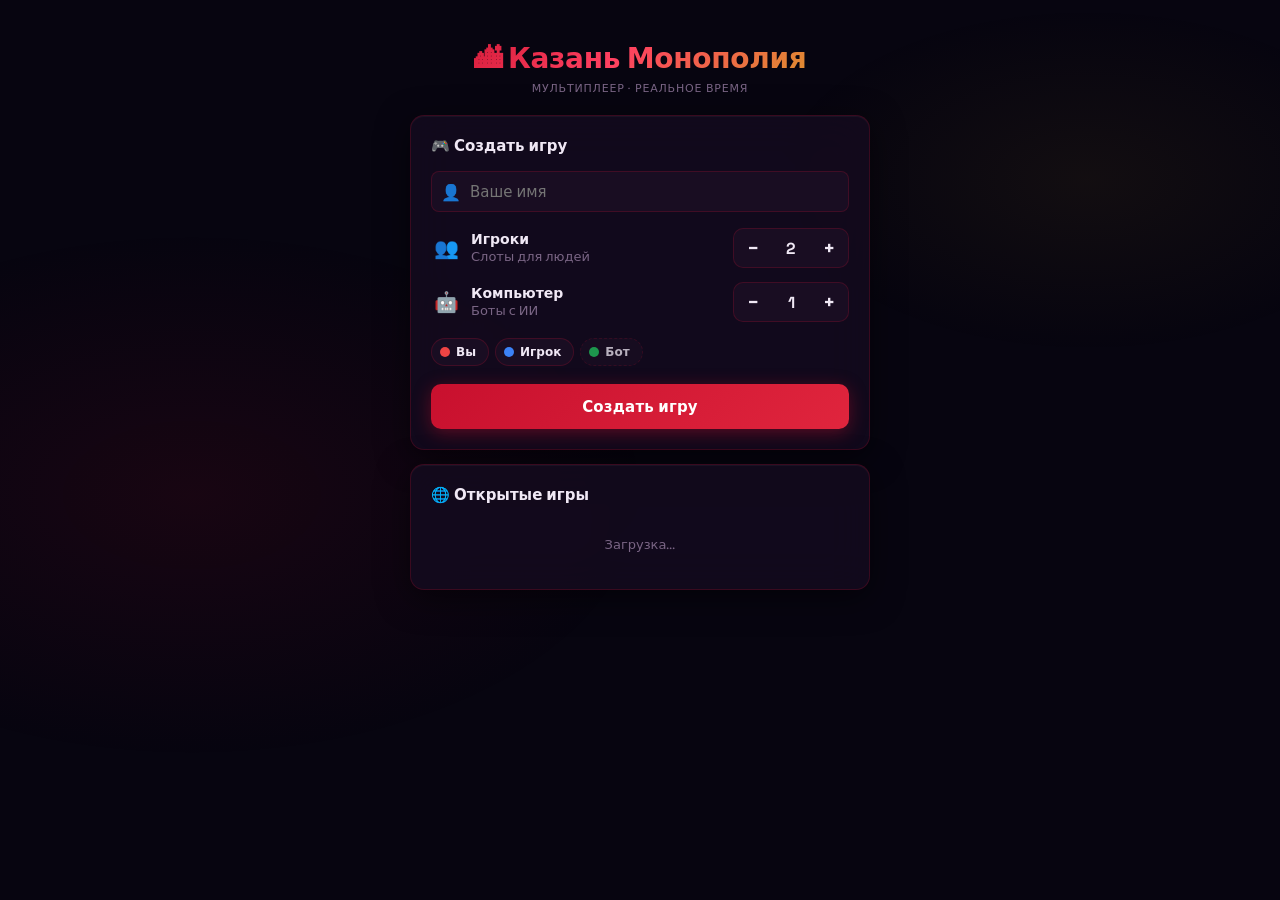
==== commit da7aa248: "coder-bot: auto commit" ====
--- a/monopoly_bot/static/index.html
+++ b/monopoly_bot/static/index.html
@@ -5,115 +5,352 @@
 <meta name="viewport" content="width=device-width, initial-scale=1.0, maximum-scale=1.0"/>
 <title>Казань Монополия</title>
 <style>
+@import url('https://fonts.googleapis.com/css2?family=Space+Grotesk:wght@400;500;600;700;800&display=swap');
+
 /* ─── Reset & Base ─────────────────────────────────────── */
 *{box-sizing:border-box;margin:0;padding:0}
 :root{
-  --bg:#0f172a;
-  --card:#1e293b;
-  --card2:#243447;
-  --accent:#2563eb;
-  --accent2:#1d4ed8;
-  --text:#e2e8f0;
-  --text2:#94a3b8;
-  --border:#334155;
-  --green:#22c55e;
-  --red:#ef4444;
-  --yellow:#eab308;
-  --radius:10px;
+  /* KSTB Brand */
+  --kstb-red:#C8102E;
+  --kstb-red-dk:#9A0A22;
+  --kstb-red-glow:rgba(200,16,46,.4);
+  --kstb-gold:#D4A520;
+  --kstb-gold-glow:rgba(212,165,32,.32);
+  /* Backgrounds */
+  --bg:#070510;
+  --card:rgba(18,10,26,.97);
+  --card2:rgba(26,14,36,.97);
+  --glass:rgba(20,11,30,.88);
+  /* Text */
+  --text:#F0E8F5;
+  --text2:#7A6585;
+  /* Semantic */
+  --accent:#C8102E;
+  --accent2:#9A0A22;
+  --border:rgba(200,16,46,.22);
+  --green:#1ED47A;
+  --red:#F03050;
+  --yellow:#D4A520;
+  --radius:14px;
   --cell:48px;
   --corner:96px;
 }
-html,body{height:100%;background:var(--bg);color:var(--text);font-family:'Segoe UI',system-ui,sans-serif;overflow:hidden}
-button{cursor:pointer;border:none;border-radius:6px;font-family:inherit;font-size:14px;font-weight:600;transition:all .15s}
-button:active{transform:scale(.97)}
-input,select{background:var(--card2);border:1px solid var(--border);border-radius:6px;color:var(--text);font-family:inherit;font-size:14px;padding:8px 12px;outline:none;width:100%}
-input:focus{border-color:var(--accent)}
+html,body{height:100%;background:var(--bg);color:var(--text);font-family:'Space Grotesk',system-ui,sans-serif;overflow:hidden}
+body::before{content:'';position:fixed;inset:0;background:radial-gradient(ellipse 55% 45% at 15% 55%,rgba(200,16,46,.09) 0%,transparent 65%),radial-gradient(ellipse 45% 35% at 85% 20%,rgba(212,165,32,.06) 0%,transparent 55%);pointer-events:none;z-index:0}
+button{cursor:pointer;border:none;border-radius:8px;font-family:inherit;font-size:14px;font-weight:700;transition:all .18s cubic-bezier(.4,0,.2,1)}
+button:active{transform:scale(.96)}
+input,select{background:var(--card2);border:1px solid var(--border);border-radius:8px;color:var(--text);font-family:inherit;font-size:14px;padding:10px 14px;outline:none;width:100%;transition:border-color .2s}
+input:focus{border-color:var(--kstb-red);box-shadow:0 0 0 3px var(--kstb-red-glow)}
 .hidden{display:none!important}
 
 /* ─── Screens ──────────────────────────────────────────── */
-#lobby-screen,#game-screen{position:fixed;inset:0;display:flex}
+#lobby-screen,#game-screen{position:fixed;inset:0;display:flex;z-index:1}
 
 /* ─── Lobby ────────────────────────────────────────────── */
-#lobby-screen{flex-direction:column;align-items:center;justify-content:flex-start;padding:20px 16px;overflow-y:auto;gap:14px;background:var(--bg)}
-.lobby-header{text-align:center;padding:12px 0 4px;width:100%;max-width:460px}
-.lobby-header h1{font-size:26px;font-weight:900;background:linear-gradient(135deg,#60a5fa,#a78bfa);-webkit-background-clip:text;-webkit-text-fill-color:transparent;background-clip:text;letter-spacing:.5px}
-.lobby-header p{color:var(--text2);font-size:12px;margin-top:4px}
-.lobby-card{background:var(--card);border:1px solid var(--border);border-radius:var(--radius);padding:18px;width:100%;max-width:460px}
-.lobby-card h2{color:var(--text);margin-bottom:14px;font-size:15px;font-weight:700;display:flex;align-items:center;gap:8px}
-
-/* Name input */
+#lobby-screen{flex-direction:column;align-items:center;justify-content:flex-start;padding:24px 16px;overflow-y:auto;gap:14px;background:transparent}
+.lobby-header{text-align:center;padding:16px 0 6px;width:100%;max-width:460px}
+.lobby-header h1{font-size:28px;font-weight:800;background:linear-gradient(135deg,var(--kstb-red) 0%,#FF4060 45%,var(--kstb-gold) 100%);-webkit-background-clip:text;-webkit-text-fill-color:transparent;background-clip:text;letter-spacing:-.3px}
+.lobby-header p{color:var(--text2);font-size:11px;margin-top:5px;letter-spacing:.8px;text-transform:uppercase}
+.lobby-card{background:var(--glass);border:1px solid var(--border);border-radius:var(--radius);padding:20px;width:100%;max-width:460px;backdrop-filter:blur(20px);-webkit-backdrop-filter:blur(20px);box-shadow:0 1px 0 rgba(255,255,255,.04) inset,0 8px 32px rgba(0,0,0,.5)}
+.lobby-card h2{color:var(--text);margin-bottom:16px;font-size:15px;font-weight:700;display:flex;align-items:center;gap:8px}
 .name-input-wrap{position:relative}
-.name-input-wrap input{padding-left:36px;font-size:15px}
+.name-input-wrap input{padding-left:38px;font-size:15px}
 .name-input-wrap .name-prefix{position:absolute;left:10px;top:50%;transform:translateY(-50%);font-size:16px;pointer-events:none}
-
-/* Player count stepper */
-.player-setup{display:flex;flex-direction:column;gap:12px}
+.player-setup{display:flex;flex-direction:column;gap:14px}
 .stepper-row{display:flex;align-items:center;gap:12px}
-.stepper-label{display:flex;align-items:center;gap:8px;flex:1;min-width:0}
-.stepper-icon{font-size:20px;width:28px;text-align:center}
+.stepper-label{display:flex;align-items:center;gap:10px;flex:1;min-width:0}
+.stepper-icon{font-size:20px;width:30px;text-align:center}
 .stepper-text{font-size:13px;color:var(--text2);line-height:1.3}
-.stepper-text strong{display:block;color:var(--text);font-size:14px}
-.stepper-ctrl{display:flex;align-items:center;gap:0;background:var(--card2);border:1px solid var(--border);border-radius:8px;overflow:hidden;flex-shrink:0}
-.stepper-btn{width:36px;height:36px;background:none;color:var(--text);font-size:20px;font-weight:700;border-radius:0;display:flex;align-items:center;justify-content:center;line-height:1}
-.stepper-btn:hover{background:var(--border)}
-.stepper-btn:disabled{opacity:.3;cursor:default}
-.stepper-val{width:36px;text-align:center;font-size:16px;font-weight:800;color:var(--text)}
-
-/* Player avatars preview */
-.players-preview{display:flex;gap:6px;margin-top:4px;flex-wrap:wrap}
-.avatar-chip{display:flex;align-items:center;gap:5px;background:var(--card2);border:1px solid var(--border);border-radius:20px;padding:4px 10px 4px 6px;font-size:12px;font-weight:600;transition:all .2s}
+.stepper-text strong{display:block;color:var(--text);font-size:14px;font-weight:700}
+.stepper-ctrl{display:flex;align-items:center;background:var(--card2);border:1px solid var(--border);border-radius:10px;overflow:hidden;flex-shrink:0}
+.stepper-btn{width:38px;height:38px;background:none;color:var(--text);font-size:20px;font-weight:700;border-radius:0;display:flex;align-items:center;justify-content:center;line-height:1}
+.stepper-btn:hover{background:rgba(200,16,46,.18)}
+.stepper-btn:disabled{opacity:.25;cursor:default}
+.stepper-val{width:38px;text-align:center;font-size:16px;font-weight:800;color:var(--text)}
+.players-preview{display:flex;gap:6px;margin-top:2px;flex-wrap:wrap}
+.avatar-chip{display:flex;align-items:center;gap:6px;background:var(--card2);border:1px solid var(--border);border-radius:20px;padding:5px 12px 5px 8px;font-size:12px;font-weight:600;transition:all .2s}
 .avatar-chip .dot{width:10px;height:10px;border-radius:50%;flex-shrink:0}
-.avatar-chip.bot-chip{border-style:dashed}
-
-.btn-primary{background:var(--accent);color:#fff;padding:11px 20px;width:100%;font-size:15px;margin-top:4px;border-radius:8px}
-.btn-primary:hover{background:var(--accent2)}
-.btn-secondary{background:var(--card2);color:var(--text);border:1px solid var(--border);padding:8px 14px}
-.btn-secondary:hover{border-color:var(--accent);color:var(--accent)}
-.btn-success{background:var(--green);color:#fff;padding:7px 14px;font-size:13px;border-radius:6px}
+.avatar-chip.bot-chip{border-style:dashed;opacity:.75}
+.btn-primary{background:linear-gradient(135deg,var(--kstb-red),#E0253D);color:#fff;padding:13px 20px;width:100%;font-size:15px;font-weight:700;margin-top:4px;border-radius:10px;box-shadow:0 4px 18px var(--kstb-red-glow);letter-spacing:.2px}
+.btn-primary:hover{filter:brightness(1.12);box-shadow:0 6px 24px var(--kstb-red-glow)}
+.btn-secondary{background:transparent;color:var(--text);border:1px solid var(--border);padding:9px 16px;border-radius:8px}
+.btn-secondary:hover{border-color:var(--kstb-red);color:var(--kstb-red)}
+.btn-success{background:var(--green);color:#000;padding:7px 14px;font-size:13px;border-radius:7px;font-weight:700}
 .btn-success:hover{filter:brightness(1.1)}
 .games-list{display:flex;flex-direction:column;gap:8px}
-.game-item{background:var(--card2);border:1px solid var(--border);border-radius:8px;padding:11px 13px;display:flex;align-items:center;justify-content:space-between;gap:10px}
+.game-item{background:var(--card2);border:1px solid var(--border);border-radius:10px;padding:12px 14px;display:flex;align-items:center;justify-content:space-between;gap:10px;transition:border-color .2s}
+.game-item:hover{border-color:rgba(200,16,46,.4)}
 .game-item-info .owner{font-weight:700;font-size:13px}
 .game-item-info .slots{font-size:11px;color:var(--text2);margin-top:2px}
 .waiting-players{display:flex;flex-direction:column;gap:6px;margin-top:8px}
-.waiting-player{background:var(--card2);border-radius:6px;padding:8px 12px;display:flex;align-items:center;gap:8px;font-size:14px}
+.waiting-player{background:var(--card2);border-radius:8px;padding:9px 14px;display:flex;align-items:center;gap:8px;font-size:14px}
 .color-dot{width:13px;height:13px;border-radius:50%;flex-shrink:0}
 .status-dot{width:8px;height:8px;border-radius:50%;background:var(--yellow);animation:pulse 1.2s infinite}
-@keyframes pulse{0%,100%{opacity:1}50%{opacity:.4}}
-.no-games{color:var(--text2);font-size:13px;text-align:center;padding:14px}
+@keyframes pulse{0%,100%{opacity:1}50%{opacity:.35}}
+.no-games{color:var(--text2);font-size:13px;text-align:center;padding:16px}
+.lobby-divider{border:none;border-top:1px solid var(--border);width:100%;max-width:460px}
 
 /* ─── Game Screen ──────────────────────────────────────── */
-#game-screen{flex-direction:row;overflow:hidden}
-#board-wrap{flex:1;display:flex;align-items:center;justify-content:center;overflow:hidden;padding:6px;min-width:0}
-#right-panel{width:270px;background:var(--card);border-left:1px solid var(--border);display:flex;flex-direction:column;flex-shrink:0;overflow:hidden}
+#game-screen{flex-direction:column;overflow:hidden}
+
+/* ─── Board Wrap ───────────────────────────────────────── */
+#board-wrap{
+  width:100%;
+  height:min(100vw, calc(100dvh - 195px));
+  max-width:min(100vw, calc(100dvh - 195px));
+  margin:0 auto;
+  flex-shrink:0;
+  position:relative;
+  display:flex;
+  align-items:center;
+  justify-content:center;
+  background:transparent;
+}
 
 /* ─── Board ────────────────────────────────────────────── */
 #board{
   display:grid;
   grid-template-columns:var(--corner) repeat(9,var(--cell)) var(--corner);
   grid-template-rows:var(--corner) repeat(9,var(--cell)) var(--corner);
-  border:2px solid rgba(255,255,255,.15);
-  background:#0c3d18;
+  border:2px solid rgba(200,16,46,.3);
+  background:#0a3614;
   position:relative;
   flex-shrink:0;
-  border-radius:4px;
-  overflow:hidden;
-}
-
-/* ─── Cells ─────────────────────────────────────────────── */
-.cell{
-  border:1px solid rgba(255,255,255,.08);
-  position:relative;
+  border-radius:6px;
+  overflow:visible;
+  box-shadow:0 0 40px rgba(200,16,46,.1),0 0 0 1px rgba(212,165,32,.07);
+}
+
+/* ─── Token Overlay ────────────────────────────────────── */
+#token-overlay{
+  position:absolute;
+  inset:0;
+  pointer-events:none;
+  z-index:15;
+  overflow:visible;
+}
+.ov-token{
+  position:absolute;
+  pointer-events:none;
+  transform:translate(-50%,-50%);
+  transition:left .22s cubic-bezier(.4,0,.2,1), top .22s cubic-bezier(.4,0,.2,1);
+  filter:drop-shadow(0 2px 6px rgba(0,0,0,.8));
+  z-index:15;
+}
+.ov-token.just-arrived{animation:tokenArrival .35s cubic-bezier(.175,.885,.32,1.275) forwards}
+@keyframes tokenArrival{
+  0%  {transform:translate(-50%,-80%) scale(.6)}
+  60% {transform:translate(-50%,-44%) scale(1.18)}
+  100%{transform:translate(-50%,-50%) scale(1)}
+}
+.ov-token.bankrupt{opacity:.3}
+
+/* ─── Dice Overlay ─────────────────────────────────────── */
+#dice-overlay{
+  position:absolute;
+  inset:0;
+  display:flex;
+  align-items:center;
+  justify-content:center;
+  pointer-events:none;
+  z-index:25;
+}
+.dice-anim-wrap{
+  display:flex;
+  gap:16px;
+  padding:18px 24px;
+  background:rgba(7,5,16,.92);
+  border-radius:20px;
+  border:1px solid rgba(200,16,46,.28);
+  backdrop-filter:blur(24px);
+  box-shadow:0 12px 48px rgba(0,0,0,.8),0 0 0 1px rgba(255,255,255,.04);
+}
+.die-face{
+  width:54px;height:54px;
+  background:linear-gradient(145deg,#fff,#e0e0e0);
+  border-radius:12px;
+  display:grid;
+  grid-template-columns:repeat(3,1fr);
+  align-items:center;
+  justify-items:center;
+  padding:6px;
+  box-shadow:0 4px 14px rgba(0,0,0,.6),inset 0 1px 0 rgba(255,255,255,.9);
+}
+.die-pip{width:10px;height:10px;border-radius:50%;background:#1a0820}
+.die-pip.empty{background:transparent}
+
+@keyframes diceRollAnim{
+  0%  {transform:rotate(0deg)   scale(1)    translateY(0)}
+  8%  {transform:rotate(-18deg) scale(1.1)  translateY(-5px)}
+  18% {transform:rotate(22deg)  scale(1.15) translateY(-9px)}
+  28% {transform:rotate(-28deg) scale(1.2)  translateY(-12px)}
+  38% {transform:rotate(24deg)  scale(1.16) translateY(-8px)}
+  48% {transform:rotate(-20deg) scale(1.12) translateY(-6px)}
+  58% {transform:rotate(16deg)  scale(1.09) translateY(-4px)}
+  70% {transform:rotate(-10deg) scale(1.05) translateY(-2px)}
+  82% {transform:rotate(6deg)   scale(1.02) translateY(-1px)}
+  92% {transform:rotate(-3deg)  scale(1.01) translateY(0)}
+  100%{transform:rotate(0deg)   scale(1)    translateY(0)}
+}
+.die-face.rolling{animation:diceRollAnim .95s ease-out}
+@keyframes diceReveal{
+  0%  {transform:scale(.4) rotate(25deg);opacity:0}
+  55% {transform:scale(1.18) rotate(-5deg);opacity:1}
+  100%{transform:scale(1) rotate(0deg);opacity:1}
+}
+.die-face.reveal{animation:diceReveal .32s ease-out forwards}
+
+/* ─── Bottom Section ───────────────────────────────────── */
+#bottom-section{
+  flex:1;
   display:flex;
   flex-direction:column;
   overflow:hidden;
-  cursor:pointer;
-  transition:filter .12s;
-  background:#0c3d18;
-}
-.cell:hover{filter:brightness(1.2)}
-
-/* Color strip */
+  min-height:0;
+  background:var(--card);
+  border-top:1px solid var(--border);
+}
+
+/* Turn indicator */
+#turn-indicator{
+  padding:6px 14px;
+  background:linear-gradient(90deg,rgba(200,16,46,.14),rgba(200,16,46,.05));
+  border-bottom:1px solid var(--border);
+  font-size:12px;
+  display:flex;
+  align-items:center;
+  justify-content:center;
+  gap:6px;
+  flex-shrink:0;
+  min-height:30px;
+  letter-spacing:.2px;
+}
+#turn-indicator .ti-name{font-weight:700;color:var(--kstb-gold)}
+#turn-indicator .ti-dot{width:9px;height:9px;border-radius:50%;flex-shrink:0}
+
+/* Dice result bar */
+#dice-bar{
+  display:flex;
+  align-items:center;
+  justify-content:center;
+  gap:6px;
+  padding:4px 0 2px;
+  flex-shrink:0;
+  background:var(--bg);
+  border-bottom:1px solid var(--border);
+  transition:all .2s;
+}
+#dice-bar.empty{display:none}
+.bar-die{
+  width:30px;height:30px;
+  background:linear-gradient(145deg,#fff,#e0e0e0);
+  border-radius:7px;
+  display:grid;
+  grid-template-columns:repeat(3,1fr);
+  align-items:center;
+  justify-items:center;
+  padding:4px;
+  box-shadow:0 1px 6px rgba(0,0,0,.5);
+}
+.bar-pip{width:7px;height:7px;border-radius:50%;background:#1a0820}
+.bar-pip.empty{background:transparent}
+@keyframes barDiePop{
+  0%{transform:scale(.5);opacity:0}
+  65%{transform:scale(1.15);opacity:1}
+  100%{transform:scale(1);opacity:1}
+}
+.bar-die.popped{animation:barDiePop .3s ease-out}
+
+/* ─── Players Strip ────────────────────────────────────── */
+#players-strip{
+  display:flex;
+  gap:6px;
+  padding:6px 8px;
+  overflow-x:auto;
+  flex-shrink:0;
+  border-bottom:1px solid var(--border);
+  -webkit-overflow-scrolling:touch;
+  scrollbar-width:none;
+}
+#players-strip::-webkit-scrollbar{display:none}
+.strip-card{
+  display:flex;
+  flex-direction:column;
+  align-items:center;
+  gap:2px;
+  min-width:62px;
+  padding:6px 5px 4px;
+  background:var(--card2);
+  border-radius:10px;
+  border:1.5px solid rgba(200,16,46,.15);
+  flex-shrink:0;
+  transition:border-color .2s,background .2s,box-shadow .2s;
+}
+.strip-card.active-sc{
+  border-color:var(--kstb-gold);
+  background:rgba(212,165,32,.08);
+  box-shadow:0 0 14px var(--kstb-gold-glow);
+}
+.strip-card.bankrupt-sc{opacity:.35}
+.strip-pawn{width:22px;height:26px;flex-shrink:0}
+.strip-name{font-size:9px;font-weight:700;text-align:center;color:var(--text);white-space:nowrap;max-width:60px;overflow:hidden;text-overflow:ellipsis}
+.strip-money{font-size:9px;color:var(--green);font-weight:700}
+.strip-pos{font-size:7px;color:var(--text2);text-align:center;white-space:nowrap;max-width:62px;overflow:hidden;text-overflow:ellipsis}
+.strip-badge{font-size:7px;border-radius:3px;padding:1px 4px;font-weight:800;line-height:1.2}
+.strip-badge.turn{background:var(--kstb-gold);color:#000}
+.strip-badge.ai{background:var(--kstb-red);color:#fff}
+.strip-badge.jail{background:#7c3aed;color:#fff}
+
+/* ─── Extra panel (Log / Props) ────────────────────────── */
+#extra-tabs{display:flex;border-bottom:1px solid var(--border);flex-shrink:0}
+.etab{flex:1;padding:6px 0;font-size:11px;font-weight:700;background:none;color:var(--text2);border-radius:0;border-bottom:2px solid transparent;letter-spacing:.3px}
+.etab.active{color:var(--kstb-red);border-bottom-color:var(--kstb-red)}
+#extra-panel{overflow:hidden;max-height:0;transition:max-height .22s ease;flex-shrink:0}
+#extra-panel.open{max-height:110px}
+#extra-content{overflow-y:auto;max-height:110px;padding:6px 8px}
+#log-panel{display:flex;flex-direction:column;gap:3px}
+.log-entry{font-size:10.5px;color:var(--text2);line-height:1.4;padding:2px 0;border-bottom:1px solid rgba(255,255,255,.04)}
+.log-entry:last-child{color:var(--text);font-weight:500}
+#props-list{display:flex;flex-direction:column;gap:5px}
+.prop-item{background:var(--card2);border:1px solid var(--border);border-radius:8px;padding:7px 9px;cursor:pointer;transition:border-color .15s}
+.prop-item:hover{border-color:var(--kstb-red)}
+.prop-item-top{display:flex;align-items:center;gap:6px}
+.prop-color-bar{width:7px;height:26px;border-radius:3px;flex-shrink:0}
+.prop-item-name{font-size:11px;font-weight:600;flex:1;line-height:1.3}
+.prop-item-houses{font-size:9px;color:var(--green)}
+.prop-item-mortgaged{font-size:9px;color:var(--red)}
+.prop-actions{margin-top:5px;display:flex;flex-wrap:wrap;gap:4px}
+.prop-action-btn{font-size:10px;padding:3px 8px;border-radius:4px;font-weight:700}
+.prop-action-btn.build{background:var(--green);color:#000}
+.prop-action-btn.sell{background:var(--kstb-gold);color:#000}
+.prop-action-btn.mortgage{background:var(--kstb-red);color:#fff}
+.prop-action-btn.unmortgage{background:#8b5cf6;color:#fff}
+
+/* ─── Actions ──────────────────────────────────────────── */
+#actions{
+  display:flex;flex-wrap:wrap;gap:6px;
+  padding:8px;
+  border-top:1px solid var(--border);
+  flex-shrink:0;
+}
+.action-btn{flex:1;min-width:calc(50% - 4px);padding:12px 5px;font-size:13px;font-weight:700;border-radius:9px;letter-spacing:.2px}
+.action-btn.roll{background:linear-gradient(135deg,var(--kstb-red),#E0253D);color:#fff;box-shadow:0 4px 18px var(--kstb-red-glow)}
+.action-btn.roll:hover{filter:brightness(1.1);box-shadow:0 6px 24px var(--kstb-red-glow)}
+.action-btn.buy{background:var(--green);color:#000;font-weight:700}
+.action-btn.decline{background:var(--card2);color:var(--text2);border:1px solid var(--border)}
+.action-btn.endturn{background:var(--card2);color:var(--text);border:1px solid var(--border)}
+.action-btn.endturn:hover{border-color:var(--green);color:var(--green)}
+.action-btn.bail{background:var(--kstb-gold);color:#000}
+.action-btn.card{background:#8b5cf6;color:#fff}
+
+/* ─── Board Cells ──────────────────────────────────────── */
+.cell{
+  border:1px solid rgba(255,255,255,.06);
+  position:relative;display:flex;flex-direction:column;
+  overflow:hidden;cursor:pointer;transition:filter .12s;
+  background:#0a3614;
+}
+.cell:hover{filter:brightness(1.25)}
 .color-strip{flex-shrink:0}
 .side-bottom .color-strip,.side-top .color-strip{height:12px;width:100%}
 .side-right .color-strip,.side-left .color-strip{width:12px;height:100%;position:absolute;top:0;bottom:0}
@@ -121,148 +358,53 @@
 .side-left .color-strip{left:0}
 .side-bottom .color-strip{order:-1}
 .side-top .color-strip{order:99}
-
-/* Cell inner content */
 .cell-inner{flex:1;display:flex;flex-direction:column;align-items:center;justify-content:center;padding:2px;overflow:hidden;gap:1px}
 .side-right .cell-inner,.side-left .cell-inner{padding:2px 14px 2px 2px}
 .side-left .cell-inner{padding:2px 2px 2px 14px}
-
 .cell-icon{font-size:13px;line-height:1;flex-shrink:0}
 .cell-name{font-size:5.5px;font-weight:700;text-align:center;color:#e8f5e9;line-height:1.25;word-break:break-word;overflow:hidden}
 .cell-price{font-size:5px;color:#a5f3c8;text-align:center;font-weight:600;white-space:nowrap}
-
-/* Side-specific text orientation */
 .side-right .cell-inner{writing-mode:vertical-lr;text-orientation:mixed;transform:rotate(180deg);padding:4px}
 .side-left .cell-inner{writing-mode:vertical-lr;text-orientation:mixed;padding:4px}
-
-/* Property cell highlight */
 .cell.owned{outline:2px solid;outline-offset:-2px}
-
-/* Corner cells */
-.cell.corner{background:#0c3d18}
+.cell.corner{background:#0a3614}
 .corner-inner{width:100%;height:100%;display:flex;flex-direction:column;align-items:center;justify-content:center;gap:3px;padding:6px}
 .corner-icon{font-size:30px;line-height:1}
 .corner-label-text{font-size:8px;font-weight:800;color:#fff;text-align:center;line-height:1.3;white-space:pre-line}
-
-/* Mortgaged overlay */
-.cell.mortgaged::after{content:'ЗАЛОГ';position:absolute;inset:0;background:rgba(0,0,0,.6);color:#ef4444;font-size:6px;font-weight:800;display:flex;align-items:center;justify-content:center;letter-spacing:.5px}
-
-/* Houses */
+.cell.mortgaged::after{content:'ЗАЛОГ';position:absolute;inset:0;background:rgba(0,0,0,.65);color:#F03050;font-size:6px;font-weight:800;display:flex;align-items:center;justify-content:center;letter-spacing:.5px}
 .house-row{display:flex;gap:1px;justify-content:center;flex-shrink:0;flex-wrap:wrap;min-height:5px}
 .side-bottom .house-row,.side-top .house-row{padding:1px 2px;flex-direction:row}
 .side-right .house-row,.side-left .house-row{position:absolute;top:1px;left:1px;right:13px;flex-direction:column}
 .side-right .house-row{left:13px;right:1px}
-.house-dot{width:5px;height:5px;border-radius:1px;background:#22c55e;flex-shrink:0}
-.house-dot.hotel{background:#ef4444;width:5px;height:7px;border-radius:2px}
-
-/* Tokens */
+.house-dot{width:5px;height:5px;border-radius:1px;background:#1ED47A;flex-shrink:0}
+.house-dot.hotel{background:#F03050;width:5px;height:7px;border-radius:2px}
 .tokens{display:flex;flex-wrap:wrap;gap:1px;padding:1px;justify-content:center;position:absolute;bottom:1px;left:1px;right:1px}
 .cell.corner .tokens{position:absolute;bottom:4px;left:4px;right:4px}
-.token{width:11px;height:11px;border-radius:50%;border:1.5px solid rgba(0,0,0,.4);flex-shrink:0;box-shadow:0 1px 4px rgba(0,0,0,.6)}
-
-/* Chance / Chest special background */
-.cell.chance-cell{background:#1a1a3e}
-.cell.chest-cell{background:#1a2e1a}
-
-/* ─── Right Panel ──────────────────────────────────────── */
-#panel-tabs{display:flex;border-bottom:1px solid var(--border)}
-.tab-btn{flex:1;padding:9px 0;font-size:12px;font-weight:600;background:none;color:var(--text2);border-radius:0;border-bottom:2px solid transparent}
-.tab-btn.active{color:var(--accent);border-bottom-color:var(--accent)}
-#panel-content{flex:1;overflow-y:auto;padding:10px}
-
-/* Players tab */
-.player-card{background:var(--card2);border:1px solid var(--border);border-radius:8px;padding:9px 11px;margin-bottom:7px;display:flex;align-items:center;gap:9px;transition:border-color .2s}
-.player-card.active-player{border-color:var(--yellow);background:#1c2a3a}
-.player-card.bankrupt{opacity:.4}
-.player-info{flex:1;min-width:0}
-.player-name{font-size:12px;font-weight:700;overflow:hidden;text-overflow:ellipsis;white-space:nowrap}
-.player-money{font-size:11px;color:var(--green);font-weight:700}
-.player-color{width:15px;height:15px;border-radius:50%;flex-shrink:0;border:2px solid rgba(255,255,255,.25)}
-.current-badge{font-size:8px;background:var(--yellow);color:#000;border-radius:3px;padding:1px 4px;font-weight:800;margin-left:3px}
-.ai-badge{font-size:8px;background:var(--accent);color:#fff;border-radius:3px;padding:1px 4px;font-weight:600}
-
-/* Dice */
-#dice-area{padding:8px 0;display:flex;justify-content:center}
-
-/* Actions */
-#actions{display:flex;flex-wrap:wrap;gap:5px;padding:8px;border-top:1px solid var(--border)}
-.action-btn{flex:1;min-width:calc(50% - 3px);padding:9px 5px;font-size:12px;font-weight:700;border-radius:6px}
-.action-btn.roll{background:var(--accent);color:#fff}
-.action-btn.roll:hover{background:var(--accent2)}
-.action-btn.buy{background:var(--green);color:#fff}
-.action-btn.decline{background:var(--card2);color:var(--text2);border:1px solid var(--border)}
-.action-btn.endturn{background:var(--card2);color:var(--text);border:1px solid var(--border)}
-.action-btn.endturn:hover{border-color:var(--green);color:var(--green)}
-.action-btn.bail{background:var(--yellow);color:#000}
-.action-btn.card{background:#8b5cf6;color:#fff}
-
-/* Log tab */
-#log-panel{display:flex;flex-direction:column;gap:4px}
-.log-entry{font-size:11px;color:var(--text2);line-height:1.4;padding:3px 0;border-bottom:1px solid rgba(255,255,255,.04)}
-.log-entry:last-child{color:var(--text);font-weight:500}
-
-/* Props tab */
-#props-list{display:flex;flex-direction:column;gap:5px}
-.prop-item{background:var(--card2);border:1px solid var(--border);border-radius:7px;padding:7px 9px;cursor:pointer;transition:border-color .15s}
-.prop-item:hover{border-color:var(--accent)}
-.prop-item-top{display:flex;align-items:center;gap:6px}
-.prop-color-bar{width:7px;height:26px;border-radius:3px;flex-shrink:0}
-.prop-item-name{font-size:11px;font-weight:600;flex:1;line-height:1.3}
-.prop-item-houses{font-size:9px;color:var(--green)}
-.prop-item-mortgaged{font-size:9px;color:var(--red)}
-.prop-actions{margin-top:5px;display:flex;flex-wrap:wrap;gap:4px}
-.prop-action-btn{font-size:10px;padding:3px 7px;border-radius:4px;font-weight:600}
-.prop-action-btn.build{background:var(--green);color:#fff}
-.prop-action-btn.sell{background:var(--yellow);color:#000}
-.prop-action-btn.mortgage{background:var(--red);color:#fff}
-.prop-action-btn.unmortgage{background:#8b5cf6;color:#fff}
-
-/* Turn indicator */
-#turn-indicator{padding:7px 10px;background:var(--card2);border-bottom:1px solid var(--border);font-size:12px;text-align:center;min-height:34px;display:flex;align-items:center;justify-content:center;gap:6px}
-#turn-indicator .ti-name{font-weight:700;color:var(--yellow)}
-#turn-indicator .ti-dot{width:9px;height:9px;border-radius:50%;flex-shrink:0}
-
-/* Space popup */
-#space-popup{position:fixed;background:var(--card);border:1px solid var(--border);border-radius:12px;padding:16px;width:260px;z-index:200;box-shadow:0 8px 32px rgba(0,0,0,.7);display:none}
-#space-popup h3{font-size:14px;margin-bottom:8px;padding-right:24px}
-#space-popup .sp-color{height:7px;border-radius:4px;margin-bottom:10px}
-#space-popup .sp-row{display:flex;justify-content:space-between;font-size:12px;color:var(--text2);padding:3px 0;border-bottom:1px solid rgba(255,255,255,.04)}
+.token{width:8px;height:8px;border-radius:50%;border:1px solid rgba(0,0,0,.5);flex-shrink:0;box-shadow:0 0 3px rgba(0,0,0,.5)}
+.cell.chance-cell{background:#130e2a}
+.cell.chest-cell{background:#0e2016}
+
+/* ─── Space Popup ──────────────────────────────────────── */
+#space-popup{position:fixed;background:var(--glass);border:1px solid var(--border);border-radius:16px;padding:18px;width:268px;z-index:200;box-shadow:0 12px 48px rgba(0,0,0,.8);backdrop-filter:blur(24px);-webkit-backdrop-filter:blur(24px);display:none}
+#space-popup h3{font-size:14px;margin-bottom:8px;padding-right:26px;font-weight:700}
+#space-popup .sp-color{height:6px;border-radius:4px;margin-bottom:12px}
+#space-popup .sp-row{display:flex;justify-content:space-between;font-size:12px;color:var(--text2);padding:3px 0;border-bottom:1px solid rgba(255,255,255,.05)}
 #space-popup .sp-row:last-child{border-bottom:none}
 #space-popup .sp-row span{color:var(--text);font-weight:600}
-#popup-close{position:absolute;top:8px;right:10px;background:none;color:var(--text2);font-size:18px;padding:2px 6px;line-height:1;border-radius:4px}
+#popup-close{position:absolute;top:10px;right:10px;background:none;color:var(--text2);font-size:18px;padding:2px 6px;line-height:1;border-radius:6px}
 #popup-close:hover{color:var(--text);background:var(--card2)}
 
-/* Winner overlay */
-#winner-overlay{position:fixed;inset:0;background:rgba(0,0,0,.85);display:flex;align-items:center;justify-content:center;z-index:300}
-#winner-box{background:var(--card);border:2px solid var(--yellow);border-radius:16px;padding:30px 24px;text-align:center;max-width:300px;width:90%}
-#winner-box h2{font-size:22px;margin-bottom:8px}
-#winner-box .winner-name{font-size:28px;font-weight:800;color:var(--yellow);margin:10px 0}
-#winner-box p{color:var(--text2);margin-bottom:18px;font-size:13px}
-
-/* Mobile */
-@media(max-width:700px){
-  :root{--cell:40px;--corner:80px}
-  #right-panel{width:230px}
-  .cell-icon{font-size:11px}
-  .corner-icon{font-size:24px}
-}
-@media(max-width:520px){
-  #game-screen{flex-direction:column}
-  #board-wrap{flex:none;height:56vw;min-height:220px}
-  #right-panel{width:100%;border-left:none;border-top:1px solid var(--border);flex:1}
-  :root{--cell:28px;--corner:56px}
-  .cell-name{font-size:4.5px}
-  .cell-icon{font-size:10px}
-  .corner-icon{font-size:18px}
-  .corner-label-text{font-size:6px}
-}
-/* Scrollbar */
-::-webkit-scrollbar{width:4px}
+/* ─── Winner overlay ───────────────────────────────────── */
+#winner-overlay{position:fixed;inset:0;background:rgba(7,5,16,.92);display:flex;align-items:center;justify-content:center;z-index:300;backdrop-filter:blur(16px)}
+#winner-box{background:var(--glass);border:2px solid var(--kstb-red);border-radius:20px;padding:36px 28px;text-align:center;max-width:310px;width:90%;box-shadow:0 0 60px var(--kstb-red-glow),0 24px 80px rgba(0,0,0,.7)}
+#winner-box h2{font-size:22px;margin-bottom:8px;font-weight:700}
+#winner-box .winner-name{font-size:30px;font-weight:800;background:linear-gradient(135deg,var(--kstb-red),var(--kstb-gold));-webkit-background-clip:text;-webkit-text-fill-color:transparent;background-clip:text;margin:12px 0}
+#winner-box p{color:var(--text2);margin-bottom:20px;font-size:13px}
+
+/* ─── Scrollbar ─────────────────────────────────────────── */
+::-webkit-scrollbar{width:3px;height:3px}
 ::-webkit-scrollbar-track{background:transparent}
-::-webkit-scrollbar-thumb{background:var(--border);border-radius:2px}
-
-/* Divider */
-.lobby-divider{border:none;border-top:1px solid var(--border);width:100%;max-width:460px}
+::-webkit-scrollbar-thumb{background:rgba(200,16,46,.35);border-radius:2px}
 </style>
 </head>
 <body>
@@ -274,17 +416,12 @@
     <p>Мультиплеер · Реальное время</p>
   </div>
 
-  <!-- Create game -->
   <div class="lobby-card" id="create-card">
     <h2>🎮 Создать игру</h2>
-
-    <!-- Name -->
     <div class="name-input-wrap" style="margin-bottom:16px">
       <span class="name-prefix">👤</span>
       <input type="text" id="player-name-input" placeholder="Ваше имя" maxlength="20"/>
     </div>
-
-    <!-- Player count -->
     <div class="player-setup">
       <div class="stepper-row">
         <div class="stepper-label">
@@ -297,7 +434,6 @@
           <button class="stepper-btn" id="humans-plus" onclick="stepHumans(1)">+</button>
         </div>
       </div>
-
       <div class="stepper-row">
         <div class="stepper-label">
           <span class="stepper-icon">🤖</span>
@@ -309,23 +445,16 @@
           <button class="stepper-btn" id="ai-plus" onclick="stepAI(1)">+</button>
         </div>
       </div>
-
-      <!-- Players preview -->
       <div id="players-preview" class="players-preview"></div>
-
       <button class="btn-primary" onclick="createGame()">Создать игру</button>
     </div>
   </div>
 
-  <!-- Open games -->
   <div class="lobby-card">
     <h2>🌐 Открытые игры <span id="games-count" style="color:var(--text2);font-size:12px;font-weight:400"></span></h2>
-    <div id="games-list" class="games-list">
-      <div class="no-games">Загрузка...</div>
-    </div>
+    <div id="games-list" class="games-list"><div class="no-games">Загрузка...</div></div>
   </div>
 
-  <!-- Waiting room -->
   <div class="lobby-card hidden" id="waiting-card">
     <h2>⏳ Ждём игроков <span id="waiting-count" style="color:var(--text2);font-size:12px;font-weight:400"></span></h2>
     <div id="waiting-players" class="waiting-players"></div>
@@ -335,33 +464,35 @@
 
 <!-- ═══ GAME SCREEN ══════════════════════════════════════════ -->
 <div id="game-screen" class="hidden">
-  <!-- Board -->
+  <!-- Board: full width, square -->
   <div id="board-wrap">
     <div id="board"></div>
-  </div>
-
-  <!-- Right panel -->
-  <div id="right-panel">
-    <div id="turn-indicator">Ожидание...</div>
-
-    <div id="panel-tabs">
-      <button class="tab-btn active" onclick="switchTab('players')">Игроки</button>
-      <button class="tab-btn" onclick="switchTab('log')">Лог</button>
-      <button class="tab-btn" onclick="switchTab('props')">Имущество</button>
-    </div>
-    <div id="panel-content">
-      <div id="tab-players">
-        <div id="dice-area"></div>
-        <div id="players-list"></div>
-      </div>
-      <div id="tab-log" class="hidden">
-        <div id="log-panel"></div>
-      </div>
-      <div id="tab-props" class="hidden">
-        <div id="props-list"></div>
+    <!-- Overlay: animated pawn tokens -->
+    <div id="token-overlay"></div>
+    <!-- Overlay: dice animation -->
+    <div id="dice-overlay" class="hidden">
+      <div class="dice-anim-wrap">
+        <div class="die-face" id="die-face-1"></div>
+        <div class="die-face" id="die-face-2"></div>
       </div>
     </div>
-
+  </div>
+
+  <!-- Bottom section -->
+  <div id="bottom-section">
+    <div id="turn-indicator">Ожидание...</div>
+    <div id="dice-bar" class="empty"></div>
+    <div id="players-strip"></div>
+    <div id="extra-tabs">
+      <button class="etab active" onclick="switchETab('log')">📋 Лог</button>
+      <button class="etab" onclick="switchETab('props')">🏠 Имущество</button>
+    </div>
+    <div id="extra-panel">
+      <div id="extra-content">
+        <div id="tab-log"><div id="log-panel"></div></div>
+        <div id="tab-props" class="hidden"><div id="props-list"></div></div>
+      </div>
+    </div>
     <div id="actions"></div>
   </div>
 </div>
@@ -388,60 +519,117 @@
 // ═══════════════════════════════════════════════════════════
 // CONSTANTS & STATE
 // ═══════════════════════════════════════════════════════════
-const WS_URL = location.protocol==='https:' ? 'wss://gafrustam.ru/monopoly/ws' : `ws://${location.hostname}:8003/ws`;
-const BOARD_URL = location.protocol==='https:' ? 'https://gafrustam.ru/monopoly/board' : `http://${location.hostname}:8003/board`;
+const WS_URL   = location.protocol==='https:' ? 'wss://gafrustam.ru/monopoly/ws'    : `ws://${location.hostname}:8003/ws`;
+const BOARD_URL= location.protocol==='https:' ? 'https://gafrustam.ru/monopoly/board': `http://${location.hostname}:8003/board`;
 const PID_KEY = 'monopoly_pid';
 const GID_KEY = 'monopoly_gid';
 
 const COLOR_HEX = {
   brown:'#8B4513', lblue:'#5bb8e8', pink:'#e056a0', orange:'#f97316',
-  red:'#ef4444', yellow:'#eab308', green:'#16a34a', dblue:'#3b82f6'
+  red:'#ef4444',   yellow:'#eab308', green:'#16a34a', dblue:'#3b82f6'
 };
-
-// Player colors for previews
 const PLAYER_COLORS = ['#ef4444','#3b82f6','#22c55e','#eab308','#a855f7','#f97316'];
+
+const DICE_FACES = {
+  1:[0,0,0, 0,1,0, 0,0,0],
+  2:[1,0,0, 0,0,0, 0,0,1],
+  3:[1,0,0, 0,1,0, 0,0,1],
+  4:[1,0,1, 0,0,0, 1,0,1],
+  5:[1,0,1, 0,1,0, 1,0,1],
+  6:[1,0,1, 1,0,1, 1,0,1],
+};
 
 let ws = null;
 let myPlayerId = localStorage.getItem(PID_KEY);
 let boardData = [];
 let colorGroups = {};
 let gameState = null;
-let currentTab = 'players';
 let boardBuilt = false;
+let currentETab = 'log';
+let extraOpen = false;
 
 // Stepper state
 let setupHumans = 2;
 let setupAI = 1;
 
+// Animation state
+let overlayTokens = {};     // playerId → DOM element in #token-overlay
+let prevPositions = {};     // playerId → last known position
+let prevDiceRolled = false; // track dice state transitions
+let isAnimating = false;
+
+// ═══════════════════════════════════════════════════════════
+// VIEWPORT HEIGHT FIX
+// ═══════════════════════════════════════════════════════════
+function setVH() {
+  document.documentElement.style.setProperty('--dvh', window.innerHeight * 0.01 + 'px');
+}
+window.addEventListener('resize', () => { setVH(); scaleBoardToFit(); });
+setVH();
+
+// ═══════════════════════════════════════════════════════════
+// SVG PAWN
+// ═══════════════════════════════════════════════════════════
+function pawnSVG(color, w=22, h=26) {
+  // light/shadow variants of the color for 3D effect
+  return `<svg width="${w}" height="${h}" viewBox="0 0 22 26" xmlns="http://www.w3.org/2000/svg">
+    <defs>
+      <radialGradient id="pg${color.replace('#','')}" cx="40%" cy="30%" r="70%">
+        <stop offset="0%" stop-color="${lighten(color, 40)}"/>
+        <stop offset="100%" stop-color="${darken(color, 25)}"/>
+      </radialGradient>
+    </defs>
+    <!-- Head -->
+    <circle cx="11" cy="6" r="4.5" fill="url(#pg${color.replace('#','')})" stroke="rgba(0,0,0,.25)" stroke-width=".8"/>
+    <!-- Neck -->
+    <rect x="9.5" y="9.5" width="3" height="2.5" rx="1" fill="${darken(color,15)}" stroke="rgba(0,0,0,.2)" stroke-width=".6"/>
+    <!-- Body -->
+    <path d="M5.5 12 Q4.5 17 3.5 22 L18.5 22 Q17.5 17 16.5 12 Q14 11 11 11 Q8 11 5.5 12Z"
+          fill="url(#pg${color.replace('#','')})" stroke="rgba(0,0,0,.25)" stroke-width=".8"/>
+    <!-- Base -->
+    <ellipse cx="11" cy="22.5" rx="6.5" ry="2.5" fill="${darken(color,30)}" stroke="rgba(0,0,0,.3)" stroke-width=".6"/>
+    <!-- Shine -->
+    <ellipse cx="9" cy="5" rx="1.8" ry="1.2" fill="rgba(255,255,255,.35)" transform="rotate(-20,9,5)"/>
+  </svg>`;
+}
+
+function lighten(hex, pct) {
+  const n = parseInt(hex.slice(1), 16);
+  const r = Math.min(255, (n>>16) + Math.round(pct*2.55));
+  const g = Math.min(255, ((n>>8)&0xff) + Math.round(pct*2.55));
+  const b = Math.min(255, (n&0xff) + Math.round(pct*2.55));
+  return `#${((r<<16)|(g<<8)|b).toString(16).padStart(6,'0')}`;
+}
+function darken(hex, pct) {
+  const n = parseInt(hex.slice(1), 16);
+  const r = Math.max(0, (n>>16) - Math.round(pct*2.55));
+  const g = Math.max(0, ((n>>8)&0xff) - Math.round(pct*2.55));
+  const b = Math.max(0, (n&0xff) - Math.round(pct*2.55));
+  return `#${((r<<16)|(g<<8)|b).toString(16).padStart(6,'0')}`;
+}
+
 // ═══════════════════════════════════════════════════════════
 // STEPPER LOGIC
 // ═══════════════════════════════════════════════════════════
 function stepHumans(d) {
   setupHumans = Math.max(1, Math.min(4, setupHumans + d));
-  // Ensure total doesn't exceed 6
   if (setupHumans + setupAI > 6) setupAI = Math.max(0, 6 - setupHumans);
   updateSteppers();
 }
-
 function stepAI(d) {
   setupAI = Math.max(0, Math.min(4, setupAI + d));
   if (setupHumans + setupAI > 6) setupHumans = Math.max(1, 6 - setupAI);
   if (setupHumans + setupAI < 2) setupAI = Math.max(0, 2 - setupHumans);
   updateSteppers();
 }
-
 function updateSteppers() {
   const total = setupHumans + setupAI;
-
   document.getElementById('humans-val').textContent = setupHumans;
   document.getElementById('ai-val').textContent = setupAI;
-
   document.getElementById('humans-minus').disabled = setupHumans <= 1;
   document.getElementById('humans-plus').disabled = setupHumans >= 4 || total >= 6;
   document.getElementById('ai-minus').disabled = setupAI <= 0 || total <= 2;
   document.getElementById('ai-plus').disabled = setupAI >= 4 || total >= 6;
-
-  // Preview chips
   const preview = document.getElementById('players-preview');
   preview.innerHTML = '';
   for (let i = 0; i < setupHumans; i++) {
@@ -468,11 +656,9 @@
   ws.onclose = () => setTimeout(connect, 2000);
   ws.onerror = () => ws.close();
 }
-
 function send(obj) {
   if (ws && ws.readyState === WebSocket.OPEN) ws.send(JSON.stringify(obj));
 }
-
 function handleMsg(msg) {
   switch (msg.type) {
     case 'identified':
@@ -493,7 +679,6 @@
       break;
   }
 }
-
 function tryRejoin() {
   const gid = localStorage.getItem(GID_KEY);
   if (gid) send({ action: 'rejoin_game', game_id: gid });
@@ -508,9 +693,7 @@
     const d = await r.json();
     boardData = d.board;
     colorGroups = d.color_groups;
-  } catch(e) {
-    console.error('Board load failed', e);
-  }
+  } catch(e) { console.error('Board load failed', e); }
 }
 
 // ═══════════════════════════════════════════════════════════
@@ -520,10 +703,7 @@
   const list = document.getElementById('games-list');
   const cnt = document.getElementById('games-count');
   cnt.textContent = games.length ? `(${games.length})` : '';
-  if (!games.length) {
-    list.innerHTML = '<div class="no-games">Нет открытых игр</div>';
-    return;
-  }
+  if (!games.length) { list.innerHTML = '<div class="no-games">Нет открытых игр</div>'; return; }
   list.innerHTML = '';
   games.forEach(g => {
     const d = document.createElement('div');
@@ -533,39 +713,32 @@
         <div class="owner">${esc(g.owner)}</div>
         <div class="slots">👥 ${g.humans}/${g.max_humans} &nbsp;🤖 ${g.ai}</div>
       </div>
-      <button class="btn-success" onclick="joinGame('${g.game_id}')">Войти</button>
-    `;
+      ${g.humans < g.max_humans
+        ? `<button class="btn-success" onclick="joinGame('${g.game_id}')">Войти</button>`
+        : '<span style="color:#94a3b8;font-size:.85rem">Полная</span>'}`;
     list.appendChild(d);
   });
 }
-
 function getPlayerName() {
   return (document.getElementById('player-name-input').value || '').trim() || 'Игрок';
 }
-
 function createGame() {
-  const name = getPlayerName();
-  send({ action: 'create_game', name, max_humans: setupHumans, max_ai: setupAI });
-}
-
+  send({ action:'create_game', name:getPlayerName(), max_humans:setupHumans, max_ai:setupAI });
+}
 function joinGame(game_id) {
-  const name = getPlayerName();
-  send({ action: 'join_game', game_id, name });
-}
-
+  send({ action:'join_game', game_id, name:getPlayerName() });
+}
 function leaveWaiting() {
   localStorage.removeItem(GID_KEY);
   gameState = null;
   showLobbyScreen();
 }
-
 function showLobbyScreen() {
   document.getElementById('lobby-screen').classList.remove('hidden');
   document.getElementById('game-screen').classList.add('hidden');
   document.getElementById('winner-overlay').classList.add('hidden');
   document.getElementById('waiting-card').classList.add('hidden');
 }
-
 function showGameScreen() {
   document.getElementById('lobby-screen').classList.add('hidden');
   document.getElementById('game-screen').classList.remove('hidden');
@@ -576,24 +749,58 @@
 // ═══════════════════════════════════════════════════════════
 function onGameState(gs) {
   localStorage.setItem(GID_KEY, gs.game_id);
-
-  if (gs.status === 'lobby') {
-    showWaitingRoom(gs);
-    return;
-  }
+  if (gs.status === 'lobby') { showWaitingRoom(gs); return; }
 
   showGameScreen();
+
   if (!boardBuilt && boardData.length) {
     buildBoard();
     boardBuilt = true;
     scaleBoardToFit();
+    // init positions
+    gs.players.forEach(p => { prevPositions[p.id] = p.position; });
+    buildTokenOverlay(gs);
+    updateOverlayTokens(gs, false);
   }
+
+  const justRolled = gs.dice_rolled && !prevDiceRolled;
+  prevDiceRolled = gs.dice_rolled;
+
+  if (justRolled && gs.dice && gs.dice.length === 2) {
+    handleRollAnimation(gs);
+  } else {
+    applyGameState(gs);
+  }
+}
+
+async function handleRollAnimation(gs) {
+  // Stop dice spinner and reveal result
+  stopDiceSpinner(gs.dice[0], gs.dice[1]);
+
+  // Animate token movements step-by-step
+  await animateMovements(gs);
+
+  // Update prev positions
+  gs.players.forEach(p => { prevPositions[p.id] = p.position; });
+
+  applyGameState(gs);
+}
+
+function applyGameState(gs) {
+  gs.players.forEach(p => { prevPositions[p.id] = p.position; });
   renderBoard(gs);
-  renderPlayers(gs);
+  updateOverlayTokens(gs, true);
+  renderPlayersStrip(gs);
   renderActions(gs);
   renderLog(gs.log || []);
   renderProps(gs);
   renderTurnIndicator(gs);
+
+  if (gs.dice_rolled && gs.dice && gs.dice.length === 2) {
+    renderDiceBar(gs.dice[0], gs.dice[1]);
+  } else {
+    clearDiceBar();
+  }
   if (gs.status === 'finished' && gs.winner) showWinner(gs);
 }
 
@@ -607,36 +814,21 @@
   gs.players.forEach(p => {
     const d = document.createElement('div');
     d.className = 'waiting-player';
-    d.innerHTML = `<div class="color-dot" style="background:${p.color}"></div>${esc(p.name)}${p.is_ai?'<span class="ai-badge" style="margin-left:6px">ИИ</span>':'<span class="status-dot" style="margin-left:6px"></span>'}`;
+    d.innerHTML = `<div class="color-dot" style="background:${p.color}"></div>${esc(p.name)}${p.is_ai
+      ?'<span style="margin-left:6px;font-size:10px;background:var(--accent);color:#fff;border-radius:3px;padding:1px 4px">ИИ</span>'
+      :'<span class="status-dot" style="margin-left:6px"></span>'}`;
     wp.appendChild(d);
   });
 }
 
 // ═══════════════════════════════════════════════════════════
-// BOARD — GRID POSITIONS
-// ═══════════════════════════════════════════════════════════
-/*
-  11×11 CSS Grid:
-    col 1 = --corner,  col 2-10 = 9×--cell,  col 11 = --corner
-    row 1 = --corner,  row 2-10 = 9×--cell,  row 11 = --corner
-
-  Board layout (standard monopoly, clockwise from GO):
-    GO  = col 1,  row 11   (bottom-left corner)
-    1–9 = col 2-10, row 11  (bottom row, left→right)
-    10  = col 11, row 11   (bottom-right corner)
-    11–19 = col 11, row 10-2 (right col, bottom→top)
-    20  = col 11, row 1    (top-right corner)
-    21–29 = col 10-2, row 1  (top row, right→left)
-    30  = col 1,  row 1    (top-left corner)
-    31–39 = col 1,  row 2-10 (left col, top→bottom)
-    Center = col 2-10, row 2-10
-*/
+// BOARD GRID POSITIONS
+// ═══════════════════════════════════════════════════════════
 function spaceGridPos(id) {
   if (id === 0)  return {col:1,  row:11, side:'corner'};
   if (id === 10) return {col:11, row:11, side:'corner'};
   if (id === 20) return {col:11, row:1,  side:'corner'};
   if (id === 30) return {col:1,  row:1,  side:'corner'};
-
   if (id >= 1  && id <= 9)  return {col:id+1,       row:11,         side:'bottom'};
   if (id >= 11 && id <= 19) return {col:11,          row:11-(id-10), side:'right'};
   if (id >= 21 && id <= 29) return {col:11-(id-20),  row:1,          side:'top'};
@@ -644,28 +836,26 @@
 }
 
 // ═══════════════════════════════════════════════════════════
-// BOARD BUILDING
+// BUILD BOARD
 // ═══════════════════════════════════════════════════════════
 function buildBoard() {
   const board = document.getElementById('board');
   board.innerHTML = '';
   window._cells = {};
 
-  // Center label
   const center = document.createElement('div');
   center.id = 'board-center';
-  center.style.cssText = 'grid-column:2/11;grid-row:2/11;display:flex;flex-direction:column;align-items:center;justify-content:center;background:#0c3d18;gap:6px';
+  center.style.cssText = 'grid-column:2/11;grid-row:2/11;display:flex;flex-direction:column;align-items:center;justify-content:center;background:#0a3614;gap:6px;pointer-events:none';
   center.innerHTML = `
-    <div style="font-size:11px;color:#4ade80;font-weight:600;letter-spacing:2px;text-transform:uppercase;opacity:.7">Казань</div>
-    <div style="font-size:32px;font-weight:900;background:linear-gradient(135deg,#4ade80,#22d3ee);-webkit-background-clip:text;-webkit-text-fill-color:transparent;background-clip:text;letter-spacing:1px">МОНОПОЛИЯ</div>
-    <div style="width:60px;height:2px;background:linear-gradient(90deg,#4ade80,#22d3ee);border-radius:1px;margin:2px 0"></div>
-    <div style="font-size:10px;color:#6ee7b7;opacity:.6">🏙 Казань</div>`;
+    <div style="font-size:10px;color:#D4A520;font-weight:700;letter-spacing:3px;text-transform:uppercase;opacity:.85">Казань</div>
+    <div style="font-size:30px;font-weight:800;background:linear-gradient(135deg,#C8102E 0%,#FF4060 50%,#D4A520 100%);-webkit-background-clip:text;-webkit-text-fill-color:transparent;background-clip:text;letter-spacing:.5px">МОНОПОЛИЯ</div>
+    <div style="width:64px;height:2px;background:linear-gradient(90deg,#C8102E,#D4A520);border-radius:1px;margin:2px 0"></div>
+    <div style="font-size:9px;color:#D4A520;opacity:.7;letter-spacing:1px">🏙 Казань</div>`;
   board.appendChild(center);
 
   boardData.forEach(space => {
     const pos = spaceGridPos(space.id);
     if (!pos) return;
-
     const cell = document.createElement('div');
     let classes = 'cell';
     if (pos.side === 'corner') classes += ' corner';
@@ -676,7 +866,6 @@
     cell.id = `cell-${space.id}`;
     cell.dataset.id = space.id;
     cell.style.cssText = `grid-column:${pos.col};grid-row:${pos.row}`;
-
     cell.innerHTML = pos.side === 'corner' ? cornerHTML(space) : spaceHTML(space, pos.side);
     cell.addEventListener('click', () => showSpacePopup(space, cell));
     board.appendChild(cell);
@@ -693,20 +882,21 @@
   requestAnimationFrame(() => {
     const bw = board.offsetWidth;
     const bh = board.offsetHeight;
-    const ww = wrap.clientWidth - 12;
-    const wh = wrap.clientHeight - 12;
+    const ww = wrap.clientWidth  - 2;
+    const wh = wrap.clientHeight - 2;
     if (bw > 0) {
       const scale = Math.min(1, ww / bw, wh / bh);
-      if (scale < 0.999) board.style.transform = `scale(${scale.toFixed(4)})`;
+      board.style.transform = `scale(${scale.toFixed(4)})`;
     }
-  });
-}
-
-// ─── Corner HTML ─────────────────────────────────────────
+    // Reposition overlay tokens after scale changes
+    if (gameState) updateOverlayTokens(gameState, false);
+  });
+}
+
 const CORNER_DATA = {
-  0:  {icon:'🚦', label:'СТАРТ',       sub:'Получите\n200₽'},
-  10: {icon:'🚔', label:'ТЮРЬМА',      sub:'Просто\nвизит'},
-  20: {icon:'🅿️',  label:'СТОЯНКА',    sub:'Бесплатно'},
+  0:  {icon:'🚦', label:'СТАРТ',         sub:'Получите\n200₽'},
+  10: {icon:'🚔', label:'ТЮРЬМА',        sub:'Просто\nвизит'},
+  20: {icon:'🅿️',  label:'СТОЯНКА',      sub:'Бесплатно'},
   30: {icon:'👮', label:'ИДИ В\nТЮРЬМУ', sub:''},
 };
 function cornerHTML(space) {
@@ -714,66 +904,41 @@
   return `<div class="corner-inner">
     <div class="corner-icon">${d.icon}</div>
     <div class="corner-label-text">${d.label}</div>
-    ${d.sub ? `<div style="font-size:6px;color:#6ee7b7;text-align:center;line-height:1.3;white-space:pre-line">${d.sub}</div>` : ''}
+    ${d.sub?`<div style="font-size:6px;color:#6ee7b7;text-align:center;line-height:1.3;white-space:pre-line">${d.sub}</div>`:''}
     <div class="tokens" id="tokens-${space.id}"></div>
   </div>`;
 }
 
-// ─── Space HTML ──────────────────────────────────────────
 const SPACE_ICONS = {
-  chance:   {icon:'❓', bg:'#1e1b4b'},
-  chest:    {icon:'🎁', bg:'#1a2e1a'},
-  railroad: {icon:'🚇', bg:'#1e293b'},
-  tax:      {icon:'💸', bg:'#2d1b1b'},
+  chance:{icon:'❓',bg:'#1e1b4b'}, chest:{icon:'🎁',bg:'#1a2e1a'},
+  railroad:{icon:'🚇',bg:'#1e293b'}, tax:{icon:'💸',bg:'#2d1b1b'},
 };
-const UTILITY_ICONS = {
-  'Таттелеком':    '📞',
-  'Татэнергосбыт': '⚡',
-};
+const UTILITY_ICONS = { 'Таттелеком':'📞', 'Татэнергосбыт':'⚡' };
 
 function spaceHTML(space, side) {
   const colorHex = space.color ? (COLOR_HEX[space.color] || '#888') : null;
   const info = SPACE_ICONS[space.type];
-
-  let icon = '';
-  let bgStyle = '';
-  let nameStr = '';
-
-  if (info) {
-    icon = info.icon;
-    bgStyle = `background:${info.bg}`;
-  } else if (space.type === 'utility') {
-    const uicon = Object.entries(UTILITY_ICONS).find(([k]) => space.name.includes(k));
-    icon = uicon ? uicon[1] : '🔧';
-    bgStyle = 'background:#1c2419';
+  let icon='', bgStyle='';
+  if (info) { icon=info.icon; bgStyle=`background:${info.bg}`; }
+  else if (space.type==='utility') {
+    const u = Object.entries(UTILITY_ICONS).find(([k])=>space.name.includes(k));
+    icon=u?u[1]:'🔧'; bgStyle='background:#1c2419';
   }
-
-  if (!icon) {
-    // Property — show short name
-    nameStr = shortenName(space.name);
-  }
-
+  const nameStr = !icon ? shortenName(space.name) : '';
   const priceStr = space.price ? `${space.price}₽` : '';
-
-  // For side cells, we need to build the inner content carefully
-  // Writing-mode for right/left is handled via CSS class
   const inner = icon
-    ? `<div class="cell-icon">${icon}</div>${priceStr ? `<div class="cell-price">${priceStr}</div>` : ''}`
-    : `<div class="cell-name">${esc(nameStr)}</div>${priceStr ? `<div class="cell-price">${priceStr}</div>` : ''}`;
-
-  return `${colorHex ? `<div class="color-strip" style="background:${colorHex}"></div>` : ''}
-    <div class="cell-inner" ${bgStyle ? `style="${bgStyle}"` : ''}>${inner}</div>
+    ? `<div class="cell-icon">${icon}</div>${priceStr?`<div class="cell-price">${priceStr}</div>`:''}`
+    : `<div class="cell-name">${esc(nameStr)}</div>${priceStr?`<div class="cell-price">${priceStr}</div>`:''}`;
+  return `${colorHex?`<div class="color-strip" style="background:${colorHex}"></div>`:''}
+    <div class="cell-inner"${bgStyle?` style="${bgStyle}"`:''}>${inner}</div>
     <div class="house-row" id="houses-${space.id}"></div>
     <div class="tokens" id="tokens-${space.id}"></div>`;
 }
 
 function shortenName(name) {
-  return name
-    .replace(/^ул\.\s*/,'')
-    .replace(/^пр\.\s*/,'')
-    .replace(/^пл\.\s*/,'')
-    .replace(/^ст\. м\.\s*/,'')
-    .replace(/^пр-т\s*/,'');
+  return (name||'')
+    .replace(/^ул\.\s*/,'').replace(/^пр\.\s*/,'').replace(/^пл\.\s*/,'')
+    .replace(/^ст\. м\.\s*/,'').replace(/^пр-т\s*/,'');
 }
 
 // ═══════════════════════════════════════════════════════════
@@ -781,22 +946,20 @@
 // ═══════════════════════════════════════════════════════════
 function renderBoard(gs) {
   if (!boardBuilt) return;
-
-  document.querySelectorAll('.tokens').forEach(t => t.innerHTML = '');
-  document.querySelectorAll('.house-row').forEach(h => h.innerHTML = '');
+  document.querySelectorAll('.tokens').forEach(t => t.innerHTML='');
+  document.querySelectorAll('.house-row').forEach(h => h.innerHTML='');
   document.querySelectorAll('.cell').forEach(c => {
     c.classList.remove('mortgaged','owned');
-    c.style.outlineColor = '';
-  });
-
-  // Tokens
+    c.style.outlineColor='';
+  });
+
+  // Small position dots in cells
   const byPos = {};
   gs.players.forEach(p => {
     if (p.bankrupt) return;
     if (!byPos[p.position]) byPos[p.position] = [];
     byPos[p.position].push(p);
   });
-  const cp = gs.players[gs.current_player_idx];
   Object.entries(byPos).forEach(([pos, players]) => {
     const container = document.getElementById(`tokens-${pos}`);
     if (!container) return;
@@ -805,10 +968,6 @@
       tok.className = 'token';
       tok.style.background = p.color;
       tok.title = p.name;
-      if (cp && p.id === cp.id) {
-        tok.style.border = '2px solid #fff';
-        tok.style.boxShadow = `0 0 5px ${p.color}`;
-      }
       container.appendChild(tok);
     });
   });
@@ -819,11 +978,9 @@
       const pos = parseInt(posStr);
       const cell = window._cells[pos];
       if (!cell) return;
-
       if (info.mortgaged) cell.classList.add('mortgaged');
       cell.classList.add('owned');
       cell.style.outlineColor = p.color;
-
       const hr = document.getElementById(`houses-${pos}`);
       if (hr && info.houses > 0) {
         if (info.houses === 5) {
@@ -831,7 +988,7 @@
           dot.className = 'house-dot hotel';
           hr.appendChild(dot);
         } else {
-          for (let i = 0; i < info.houses; i++) {
+          for (let i=0; i<info.houses; i++) {
             const dot = document.createElement('div');
             dot.className = 'house-dot';
             hr.appendChild(dot);
@@ -843,69 +1000,239 @@
 }
 
 // ═══════════════════════════════════════════════════════════
-// PLAYERS LIST
-// ═══════════════════════════════════════════════════════════
-function renderPlayers(gs) {
-  const cp = gs.players[gs.current_player_idx];
-  const list = document.getElementById('players-list');
-  list.innerHTML = '';
+// TOKEN OVERLAY
+// ═══════════════════════════════════════════════════════════
+function buildTokenOverlay(gs) {
+  const overlay = document.getElementById('token-overlay');
+  overlay.innerHTML = '';
+  overlayTokens = {};
+  gs.players.forEach(p => ensureOverlayToken(p));
+}
+
+function ensureOverlayToken(player) {
+  const overlay = document.getElementById('token-overlay');
+  if (!overlay) return null;
+  if (overlayTokens[player.id]) return overlayTokens[player.id];
+  const el = document.createElement('div');
+  el.className = 'ov-token';
+  el.id = `ov-tok-${player.id}`;
+  el.innerHTML = pawnSVG(player.color, 20, 24);
+  overlay.appendChild(el);
+  overlayTokens[player.id] = el;
+  return el;
+}
+
+function getCellCenter(position) {
+  const cell = window._cells[position];
+  if (!cell) return null;
+  const wrap = document.getElementById('board-wrap');
+  if (!wrap) return null;
+  const wrapRect = wrap.getBoundingClientRect();
+  const cellRect = cell.getBoundingClientRect();
+  return {
+    x: cellRect.left - wrapRect.left + cellRect.width / 2,
+    y: cellRect.top  - wrapRect.top  + cellRect.height / 2,
+  };
+}
+
+function positionToken(el, position, offX=0, offY=0, animate=true) {
+  const c = getCellCenter(position);
+  if (!c) return;
+  if (!animate) el.style.transition = 'none';
+  el.style.left = (c.x + offX) + 'px';
+  el.style.top  = (c.y + offY) + 'px';
+  if (!animate) requestAnimationFrame(() => {
+    el.style.transition = 'left .22s cubic-bezier(.4,0,.2,1), top .22s cubic-bezier(.4,0,.2,1)';
+  });
+}
+
+function updateOverlayTokens(gs, withArrival=false) {
+  if (!boardBuilt) return;
+
+  // Count players per position for stacking offset
+  const byPos = {};
+  gs.players.forEach(p => {
+    if (p.bankrupt) return;
+    if (!byPos[p.position]) byPos[p.position] = [];
+    byPos[p.position].push(p.id);
+  });
+
+  gs.players.forEach(p => {
+    const el = ensureOverlayToken(p);
+    if (!el) return;
+    el.classList.toggle('bankrupt', !!p.bankrupt);
+
+    const playersHere = byPos[p.position] || [];
+    const idx = playersHere.indexOf(p.id);
+    const total = playersHere.length;
+    let ox=0, oy=0;
+    if (total > 1) {
+      const a = (idx / total) * Math.PI * 2 - Math.PI/2;
+      const r = 7;
+      ox = Math.cos(a)*r;
+      oy = Math.sin(a)*r;
+    }
+
+    positionToken(el, p.position, ox, oy, !withArrival);
+    if (withArrival) {
+      el.classList.remove('just-arrived');
+      void el.offsetWidth;
+      el.classList.add('just-arrived');
+    }
+  });
+}
+
+// ═══════════════════════════════════════════════════════════
+// TOKEN STEP-BY-STEP ANIMATION
+// ═══════════════════════════════════════════════════════════
+function sleep(ms) { return new Promise(r => setTimeout(r, ms)); }
+
+async function animateMovements(gs) {
+  if (!boardBuilt) return;
+  const moves = [];
+  gs.players.forEach(p => {
+    if (p.bankrupt) return;
+    const prev = prevPositions[p.id];
+    if (prev !== undefined && prev !== p.position) {
+      moves.push({ player: p, from: prev, to: p.position });
+    }
+  });
+  if (!moves.length) return;
+
+  isAnimating = true;
+  // Animate all moved players in parallel
+  await Promise.all(moves.map(m => animatePlayerSteps(m.player, m.from, m.to)));
+  isAnimating = false;
+}
+
+async function animatePlayerSteps(player, from, to) {
+  const el = ensureOverlayToken(player);
+  if (!el) return;
+
+  const steps = (to - from + 40) % 40;
+  if (steps === 0) return;
+
+  // Fast step speed
+  const stepMs = Math.max(60, Math.min(140, 900 / steps));
+
+  // Count co-residents at current pos for offset
+  function getOffset(pos) {
+    // Simple: use angle 0 for now during animation
+    return {ox:0, oy:0};
+  }
+
+  for (let i = 1; i <= steps; i++) {
+    const pos = (from + i) % 40;
+    const c = getCellCenter(pos);
+    if (c) {
+      el.style.transition = `left ${stepMs*.9}ms ease, top ${stepMs*.9}ms ease`;
+      el.style.left = c.x + 'px';
+      el.style.top  = c.y + 'px';
+    }
+    await sleep(stepMs);
+  }
+
+  // Arrival bounce
+  el.classList.remove('just-arrived');
+  void el.offsetWidth;
+  el.classList.add('just-arrived');
+  el.style.transition = 'left .22s cubic-bezier(.4,0,.2,1), top .22s cubic-bezier(.4,0,.2,1)';
+}
+
+// ═══════════════════════════════════════════════════════════
+// DICE ANIMATION
+// ═══════════════════════════════════════════════════════════
+let diceSpinnerInterval = null;
+
+function dieFaceInnerHTML(n, cls='die-pip') {
+  const pips = DICE_FACES[n] || DICE_FACES[1];
+  return pips.map(p => `<div class="${cls}${p ? '' : ' empty'}"></div>`).join('');
+}
+
+function startDiceSpinner() {
+  const overlay = document.getElementById('dice-overlay');
+  const f1 = document.getElementById('die-face-1');
+  const f2 = document.getElementById('die-face-2');
+  overlay.classList.remove('hidden');
+
+  f1.classList.add('rolling');
+  f2.classList.add('rolling');
+
+  let t=0;
+  diceSpinnerInterval = setInterval(() => {
+    t++;
+    f1.innerHTML = dieFaceInnerHTML(Math.ceil(Math.random()*6));
+    f2.innerHTML = dieFaceInnerHTML(Math.ceil(Math.random()*6));
+  }, 75);
+}
+
+function stopDiceSpinner(d1, d2) {
+  clearInterval(diceSpinnerInterval);
+  const overlay = document.getElementById('dice-overlay');
+  const f1 = document.getElementById('die-face-1');
+  const f2 = document.getElementById('die-face-2');
+
+  f1.classList.remove('rolling');
+  f2.classList.remove('rolling');
+
+  f1.innerHTML = dieFaceInnerHTML(d1);
+  f2.innerHTML = dieFaceInnerHTML(d2);
+  f1.classList.add('reveal');
+  f2.classList.add('reveal');
+
+  setTimeout(() => {
+    f1.classList.remove('reveal');
+    f2.classList.remove('reveal');
+    overlay.classList.add('hidden');
+  }, 1400);
+}
+
+// ─── Dice bar below turn indicator ───────────────────────
+function barDieHTML(n) {
+  const pips = DICE_FACES[n] || DICE_FACES[1];
+  return `<div class="bar-die popped">${pips.map(p=>`<div class="bar-pip${p?'':' empty'}"></div>`).join('')}</div>`;
+}
+function renderDiceBar(d1, d2) {
+  const bar = document.getElementById('dice-bar');
+  const isDouble = d1 === d2;
+  bar.className = '';
+  bar.innerHTML = `
+    ${barDieHTML(d1)}${barDieHTML(d2)}
+    <span style="font-size:11px;color:var(--text2)">= <b style="color:var(--text)">${d1+d2}</b>${isDouble?' <span style="color:var(--yellow);font-weight:700">Дубль!</span>':''}</span>`;
+  // Remove pop class after animation
+  setTimeout(() => bar.querySelectorAll('.popped').forEach(el => el.classList.remove('popped')), 400);
+}
+function clearDiceBar() {
+  const bar = document.getElementById('dice-bar');
+  bar.className = 'empty';
+  bar.innerHTML = '';
+}
+
+// ═══════════════════════════════════════════════════════════
+// PLAYERS STRIP
+// ═══════════════════════════════════════════════════════════
+function renderPlayersStrip(gs) {
+  const strip = document.getElementById('players-strip');
+  strip.innerHTML = '';
   gs.players.forEach((p, i) => {
     const isActive = i === gs.current_player_idx;
-    const d = document.createElement('div');
-    d.className = 'player-card' + (isActive ? ' active-player' : '') + (p.bankrupt ? ' bankrupt' : '');
     const pos = boardData[p.position];
-    d.innerHTML = `
-      <div class="player-color" style="background:${p.color}"></div>
-      <div class="player-info">
-        <div class="player-name">
-          ${esc(p.name)}
-          ${isActive ? '<span class="current-badge">ХОД</span>' : ''}
-          ${p.is_ai ? '<span class="ai-badge">ИИ</span>' : ''}
-          ${p.bankrupt ? '<span style="font-size:9px;color:var(--red);margin-left:3px">БАНКРОТ</span>' : ''}
-        </div>
-        <div class="player-money">${p.money}₽</div>
-        ${p.in_jail ? `<div style="font-size:10px;color:var(--yellow)">🚔 В тюрьме (${p.jail_turns}/3)</div>` : ''}
-        ${p.jail_free_cards > 0 ? `<div style="font-size:9px;color:#a78bfa">🃏 Карта x${p.jail_free_cards}</div>` : ''}
-        <div style="font-size:10px;color:var(--text2);margin-top:1px">${pos?.name||''}</div>
-      </div>
-    `;
-    list.appendChild(d);
-  });
-  renderDice(gs);
-}
-
-// ═══════════════════════════════════════════════════════════
-// DICE
-// ═══════════════════════════════════════════════════════════
-function dieHTML(n) {
-  // Pip layout for faces 1-6 (array of 9 cells: 3×3 grid)
-  const faces = {
-    1: [0,0,0, 0,1,0, 0,0,0],
-    2: [1,0,0, 0,0,0, 0,0,1],
-    3: [1,0,0, 0,1,0, 0,0,1],
-    4: [1,0,1, 0,0,0, 1,0,1],
-    5: [1,0,1, 0,1,0, 1,0,1],
-    6: [1,0,1, 1,0,1, 1,0,1],
-  };
-  const pips = faces[n] || faces[1];
-  const dots = pips.map(p =>
-    `<div style="width:9px;height:9px;border-radius:50%;background:${p?'#1e293b':'transparent'}"></div>`
-  ).join('');
-  return `<div style="width:46px;height:46px;background:#fff;border-radius:9px;display:grid;grid-template-columns:repeat(3,1fr);align-items:center;justify-items:center;padding:5px;box-shadow:0 2px 10px rgba(0,0,0,.5);border:1px solid rgba(0,0,0,.1)">${dots}</div>`;
-}
-
-function renderDice(gs) {
-  const area = document.getElementById('dice-area');
-  if (gs.dice_rolled && gs.dice && gs.dice.length === 2) {
-    const isDouble = gs.dice[0] === gs.dice[1];
-    area.innerHTML = `
-      <div style="display:flex;flex-direction:column;align-items:center;gap:6px">
-        <div style="display:flex;gap:10px">${dieHTML(gs.dice[0])}${dieHTML(gs.dice[1])}</div>
-        <div style="font-size:11px;color:var(--text2)">= <b style="color:var(--text)">${gs.dice[0]+gs.dice[1]}</b>${isDouble?' · <span style="color:var(--yellow)">Дубль!</span>':''}</div>
-      </div>`;
-  } else {
-    area.innerHTML = '';
-  }
+    const card = document.createElement('div');
+    card.className = 'strip-card' + (isActive?' active-sc':'') + (p.bankrupt?' bankrupt-sc':'');
+
+    let posName = shortenName(pos?.name || '');
+    if (!posName) posName = p.in_jail ? '🚔 Тюрьма' : 'СТАРТ';
+
+    card.innerHTML = `
+      <div class="strip-pawn">${pawnSVG(p.color, 22, 26)}</div>
+      <div class="strip-name">${esc(p.name)}</div>
+      ${isActive  ? '<div class="strip-badge turn">ХОД</div>' : ''}
+      ${p.is_ai && !isActive ? '<div class="strip-badge ai">ИИ</div>' : ''}
+      ${p.in_jail && !isActive ? '<div class="strip-badge jail">🚔</div>' : ''}
+      <div class="strip-money">${p.money}₽</div>
+      <div class="strip-pos">${esc(posName)}</div>`;
+    strip.appendChild(card);
+  });
 }
 
 // ═══════════════════════════════════════════════════════════
@@ -919,8 +1246,7 @@
   const isMe = cp.id === myPlayerId;
   ti.innerHTML = `
     <div class="ti-dot" style="background:${cp.color}"></div>
-    <span>Ход: <span class="ti-name">${esc(cp.name)}</span>${isMe ? ' (ваш ход)' : ''}</span>
-  `;
+    <span>Ход: <span class="ti-name">${esc(cp.name)}</span>${isMe?' (ваш ход)':''}</span>`;
   ti.style.color = isMe ? 'var(--yellow)' : 'var(--text2)';
 }
 
@@ -931,7 +1257,6 @@
   const area = document.getElementById('actions');
   area.innerHTML = '';
   if (gs.status !== 'playing') return;
-
   const cp = gs.players[gs.current_player_idx];
   if (!cp || cp.id !== myPlayerId) return;
 
@@ -940,18 +1265,18 @@
 
   if (phase === 'roll') {
     if (cp.in_jail) {
-      btns.push({label:'🎲 Бросить', cls:'roll', action:'roll_dice'});
-      if (cp.money >= 50) btns.push({label:'💰 Залог 50₽', cls:'bail', action:'pay_bail'});
-      if (cp.jail_free_cards > 0) btns.push({label:'🃏 Карта', cls:'card', action:'use_card'});
+      btns.push({label:'🎲 Бросить', cls:'roll', fn:()=>{ startDiceSpinner(); send({action:'roll_dice'}); }});
+      if (cp.money>=50) btns.push({label:'💰 Залог 50₽', cls:'bail', action:'pay_bail'});
+      if (cp.jail_free_cards>0) btns.push({label:'🃏 Карта', cls:'card', action:'use_card'});
     } else {
-      btns.push({label:'🎲 Бросить кубики', cls:'roll', action:'roll_dice'});
+      btns.push({label:'🎲 Бросить кубики', cls:'roll', fn:()=>{ startDiceSpinner(); send({action:'roll_dice'}); }});
     }
   }
-  if (phase === 'buy_decision' && gs.pending) {
+  if (phase==='buy_decision' && gs.pending) {
     btns.push({label:`🏠 Купить за ${gs.pending.price}₽`, cls:'buy', action:'buy'});
     btns.push({label:'Отказаться', cls:'decline', action:'decline_buy'});
   }
-  if (phase === 'end_turn') {
+  if (phase==='end_turn') {
     btns.push({label:'✓ Завершить ход', cls:'endturn', action:'end_turn'});
   }
 
@@ -959,9 +1284,30 @@
     const btn = document.createElement('button');
     btn.className = `action-btn ${b.cls}`;
     btn.textContent = b.label;
-    btn.onclick = () => send({ action: b.action });
+    btn.onclick = b.fn ? b.fn : () => send({ action: b.action });
     area.appendChild(btn);
   });
+}
+
+// ═══════════════════════════════════════════════════════════
+// EXTRA TABS (Log / Props)
+// ═══════════════════════════════════════════════════════════
+function switchETab(tab) {
+  currentETab = tab;
+  const panel = document.getElementById('extra-panel');
+
+  if (!extraOpen) {
+    extraOpen = true;
+    panel.classList.add('open');
+  }
+
+  document.querySelectorAll('.etab').forEach((b, i) => {
+    b.classList.toggle('active', ['log','props'][i] === tab);
+  });
+  ['log','props'].forEach(t => {
+    document.getElementById(`tab-${t}`).classList.toggle('hidden', t !== tab);
+  });
+  if (tab==='log' && gameState) renderLog(gameState.log||[]);
 }
 
 // ═══════════════════════════════════════════════════════════
@@ -970,7 +1316,7 @@
 function renderLog(log) {
   const panel = document.getElementById('log-panel');
   panel.innerHTML = '';
-  log.slice(-25).forEach(entry => {
+  log.slice(-20).forEach(entry => {
     const d = document.createElement('div');
     d.className = 'log-entry';
     d.textContent = entry;
@@ -985,16 +1331,11 @@
 function renderProps(gs) {
   const list = document.getElementById('props-list');
   list.innerHTML = '';
-
   const me = gs.players.find(p => p.id === myPlayerId);
-  if (!me) {
-    list.innerHTML = '<div style="color:var(--text2);font-size:12px">Вы не в этой игре</div>';
-    return;
-  }
+  if (!me) { list.innerHTML = '<div style="color:var(--text2);font-size:12px">Вы не в этой игре</div>'; return; }
 
   const isMyTurn = gs.players[gs.current_player_idx]?.id === myPlayerId;
   const myProps = Object.entries(me.properties || {});
-
   if (!myProps.length) {
     list.innerHTML = '<div style="color:var(--text2);font-size:12px;padding:8px 0">У вас нет имущества</div>';
     return;
@@ -1004,61 +1345,51 @@
     const pos = parseInt(posStr);
     const space = boardData[pos];
     if (!space) return;
-
-    const hex = space.color ? (COLOR_HEX[space.color] || '#888') : '#555';
-    const houseLabel = info.houses === 5 ? 'Отель' : info.houses > 0 ? `${info.houses} дом` : '';
-    const mortLabel = info.mortgaged ? 'Залог' : '';
-
+    const hex = space.color ? (COLOR_HEX[space.color]||'#888') : '#555';
+    const houseLabel = info.houses===5?'Отель':info.houses>0?`${info.houses} дом`:'';
     const item = document.createElement('div');
     item.className = 'prop-item';
     item.innerHTML = `
       <div class="prop-item-top">
         <div class="prop-color-bar" style="background:${hex}"></div>
         <div class="prop-item-name">${esc(space.name)}</div>
-        ${houseLabel ? `<span class="prop-item-houses">${houseLabel}</span>` : ''}
-        ${mortLabel ? `<span class="prop-item-mortgaged">${mortLabel}</span>` : ''}
+        ${houseLabel?`<span class="prop-item-houses">${houseLabel}</span>`:''}
+        ${info.mortgaged?'<span class="prop-item-mortgaged">Залог</span>':''}
       </div>
-      <div class="prop-actions" id="prop-actions-${pos}"></div>
-    `;
+      <div class="prop-actions" id="prop-actions-${pos}"></div>`;
 
     const actArea = item.querySelector(`#prop-actions-${pos}`);
-
-    if (isMyTurn && space.type === 'property' && !info.mortgaged) {
-      if (info.houses < 5) {
-        const btn = document.createElement('button');
-        btn.className = 'prop-action-btn build';
-        btn.textContent = `+🏠 ${space.house_cost}₽`;
-        btn.onclick = e => { e.stopPropagation(); send({action:'build_house',position:pos}); };
+    if (isMyTurn && space.type==='property' && !info.mortgaged) {
+      if (info.houses<5) {
+        const btn=document.createElement('button');btn.className='prop-action-btn build';
+        btn.textContent=`+🏠 ${space.house_cost}₽`;
+        btn.onclick=e=>{e.stopPropagation();send({action:'build_house',position:pos})};
         actArea.appendChild(btn);
       }
-      if (info.houses > 0) {
-        const btn = document.createElement('button');
-        btn.className = 'prop-action-btn sell';
-        btn.textContent = `-🏠 ${Math.floor(space.house_cost/2)}₽`;
-        btn.onclick = e => { e.stopPropagation(); send({action:'sell_house',position:pos}); };
+      if (info.houses>0) {
+        const btn=document.createElement('button');btn.className='prop-action-btn sell';
+        btn.textContent=`-🏠 ${Math.floor(space.house_cost/2)}₽`;
+        btn.onclick=e=>{e.stopPropagation();send({action:'sell_house',position:pos})};
         actArea.appendChild(btn);
       }
     }
     if (isMyTurn) {
-      if (!info.mortgaged && info.houses === 0) {
-        const btn = document.createElement('button');
-        btn.className = 'prop-action-btn mortgage';
-        btn.textContent = `Залог ${space.mortgage_value||0}₽`;
-        btn.onclick = e => { e.stopPropagation(); send({action:'mortgage',position:pos}); };
+      if (!info.mortgaged && info.houses===0) {
+        const btn=document.createElement('button');btn.className='prop-action-btn mortgage';
+        btn.textContent=`Залог ${space.mortgage_value||0}₽`;
+        btn.onclick=e=>{e.stopPropagation();send({action:'mortgage',position:pos})};
         actArea.appendChild(btn);
       }
       if (info.mortgaged) {
-        const btn = document.createElement('button');
-        btn.className = 'prop-action-btn unmortgage';
-        btn.textContent = `Выкуп ${Math.floor((space.mortgage_value||0)*1.1)}₽`;
-        btn.onclick = e => { e.stopPropagation(); send({action:'unmortgage',position:pos}); };
+        const btn=document.createElement('button');btn.className='prop-action-btn unmortgage';
+        btn.textContent=`Выкуп ${Math.floor((space.mortgage_value||0)*1.1)}₽`;
+        btn.onclick=e=>{e.stopPropagation();send({action:'unmortgage',position:pos})};
         actArea.appendChild(btn);
       }
     }
-
     item.addEventListener('click', () => {
       const cell = window._cells?.[pos];
-      if (cell) cell.scrollIntoView({behavior:'smooth', block:'center'});
+      if (cell) cell.scrollIntoView({behavior:'smooth',block:'center'});
       showSpacePopup(space, cell);
     });
     list.appendChild(item);
@@ -1071,118 +1402,81 @@
 function showSpacePopup(space, cellEl) {
   const popup = document.getElementById('space-popup');
   document.getElementById('popup-name').textContent = space.name;
-
   const colorBar = document.getElementById('popup-color-bar');
-  if (space.color) {
-    colorBar.style.background = COLOR_HEX[space.color] || '#888';
-    colorBar.style.display = 'block';
-  } else {
-    colorBar.style.display = 'none';
-  }
-
-  let body = '';
+  if (space.color) { colorBar.style.background=COLOR_HEX[space.color]||'#888'; colorBar.style.display='block'; }
+  else colorBar.style.display='none';
+
+  let body='';
   if (['property','railroad','utility'].includes(space.type)) {
-    if (space.price)          body += `<div class="sp-row">Цена<span>${space.price}₽</span></div>`;
-    if (space.mortgage_value) body += `<div class="sp-row">Залог<span>${space.mortgage_value}₽</span></div>`;
-    if (space.house_cost)     body += `<div class="sp-row">Постройка<span>${space.house_cost}₽</span></div>`;
-    if (space.district)       body += `<div class="sp-row">Район<span>${esc(space.district)}</span></div>`;
+    if (space.price)          body+=`<div class="sp-row">Цена<span>${space.price}₽</span></div>`;
+    if (space.mortgage_value) body+=`<div class="sp-row">Залог<span>${space.mortgage_value}₽</span></div>`;
+    if (space.house_cost)     body+=`<div class="sp-row">Постройка<span>${space.house_cost}₽</span></div>`;
+    if (space.district)       body+=`<div class="sp-row">Район<span>${esc(space.district)}</span></div>`;
     if (space.rents?.length) {
-      body += `<div style="border-top:1px solid var(--border);margin:6px 0"></div>`;
-      const labels = ['Аренда','1 дом','2 дома','3 дома','4 дома','Отель'];
-      space.rents.forEach((r,i) => {
-        if (r) body += `<div class="sp-row">${labels[i]||i}<span>${r}₽</span></div>`;
+      body+=`<div style="border-top:1px solid var(--border);margin:6px 0"></div>`;
+      ['Аренда','1 дом','2 дома','3 дома','4 дома','Отель'].forEach((l,i)=>{
+        if (space.rents[i]) body+=`<div class="sp-row">${l}<span>${space.rents[i]}₽</span></div>`;
       });
     }
     if (gameState) {
-      const owner = gameState.players.find(p => p.properties?.[space.id] !== undefined);
+      const owner = gameState.players.find(p=>p.properties?.[space.id]!==undefined);
       if (owner) {
-        body += `<div style="border-top:1px solid var(--border);margin:6px 0"></div>`;
-        body += `<div class="sp-row">Владелец<span style="color:${owner.color}">${esc(owner.name)}</span></div>`;
-        const info = owner.properties[space.id];
-        if (info.mortgaged) body += `<div class="sp-row">Статус<span style="color:var(--red)">Заложено</span></div>`;
-        if (info.houses > 0) {
-          const hl = info.houses === 5 ? 'Отель' : `${info.houses} дом(а)`;
-          body += `<div class="sp-row">Застройка<span style="color:var(--green)">${hl}</span></div>`;
-        }
+        body+=`<div style="border-top:1px solid var(--border);margin:6px 0"></div>`;
+        body+=`<div class="sp-row">Владелец<span style="color:${owner.color}">${esc(owner.name)}</span></div>`;
+        const info=owner.properties[space.id];
+        if (info.mortgaged) body+=`<div class="sp-row">Статус<span style="color:var(--red)">Заложено</span></div>`;
+        if (info.houses>0) body+=`<div class="sp-row">Застройка<span style="color:var(--green)">${info.houses===5?'Отель':`${info.houses} дом(а)`}</span></div>`;
       }
     }
-  } else if (space.type === 'tax') {
-    body += `<div class="sp-row">Налог<span>${space.price}₽</span></div>`;
-  } else if (space.type === 'corner') {
-    body += `<div style="font-size:12px;color:var(--text2)">Угловая клетка</div>`;
+  } else if (space.type==='tax') {
+    body+=`<div class="sp-row">Налог<span>${space.price}₽</span></div>`;
+  } else if (space.type==='corner') {
+    body+=`<div style="font-size:12px;color:var(--text2)">Угловая клетка</div>`;
   } else {
-    body += `<div style="font-size:12px;color:var(--text2)">Тяните карту</div>`;
+    body+=`<div style="font-size:12px;color:var(--text2)">Тяните карту</div>`;
   }
   document.getElementById('popup-body').innerHTML = body;
 
-  popup.style.left = '';
-  popup.style.top = '';
-  popup.style.transform = '';
+  popup.style.left=''; popup.style.top=''; popup.style.transform='';
   popup.style.display = 'block';
-
   requestAnimationFrame(() => {
     const r = popup.getBoundingClientRect();
     if (cellEl) {
       const cr = cellEl.getBoundingClientRect();
-      let left = cr.right + 8;
-      let top = cr.top;
-      if (left + r.width > window.innerWidth - 8) left = cr.left - r.width - 8;
-      if (top + r.height > window.innerHeight - 8) top = window.innerHeight - r.height - 8;
-      if (top < 8) top = 8;
-      if (left < 8) left = 8;
-      popup.style.left = left + 'px';
-      popup.style.top = top + 'px';
+      let left = cr.right+8, top = cr.top;
+      if (left+r.width>window.innerWidth-8) left = cr.left-r.width-8;
+      if (top+r.height>window.innerHeight-8) top = window.innerHeight-r.height-8;
+      if (top<8) top=8; if (left<8) left=8;
+      popup.style.left=left+'px'; popup.style.top=top+'px';
     } else {
-      popup.style.left = '50%';
-      popup.style.top = '50%';
-      popup.style.transform = 'translate(-50%,-50%)';
+      popup.style.left='50%'; popup.style.top='50%';
+      popup.style.transform='translate(-50%,-50%)';
     }
   });
 }
-
-function closePopup() {
-  document.getElementById('space-popup').style.display = 'none';
-}
+function closePopup() { document.getElementById('space-popup').style.display='none'; }
 document.addEventListener('click', e => {
   const popup = document.getElementById('space-popup');
-  if (popup.style.display !== 'none' && !popup.contains(e.target) && !e.target.closest('.cell')) {
-    closePopup();
-  }
+  if (popup.style.display!=='none' && !popup.contains(e.target) && !e.target.closest('.cell')) closePopup();
 });
 
 // ═══════════════════════════════════════════════════════════
-// TABS
-// ═══════════════════════════════════════════════════════════
-function switchTab(tab) {
-  currentTab = tab;
-  document.querySelectorAll('.tab-btn').forEach((b,i) => {
-    b.classList.toggle('active', ['players','log','props'][i] === tab);
-  });
-  ['players','log','props'].forEach(t => {
-    document.getElementById(`tab-${t}`).classList.toggle('hidden', t !== tab);
-  });
-  if (tab === 'log' && gameState) renderLog(gameState.log || []);
-}
-
-// ═══════════════════════════════════════════════════════════
 // WINNER
 // ═══════════════════════════════════════════════════════════
 function showWinner(gs) {
-  const winner = gs.players.find(p => p.id === gs.winner);
+  const winner = gs.players.find(p=>p.id===gs.winner);
   if (!winner) return;
   document.getElementById('winner-name').textContent = winner.name;
   document.getElementById('winner-name').style.color = winner.color;
   document.getElementById('winner-overlay').classList.remove('hidden');
   localStorage.removeItem(GID_KEY);
 }
-
 function backToLobby() {
   localStorage.removeItem(GID_KEY);
-  gameState = null;
-  boardBuilt = false;
+  gameState=null; boardBuilt=false; overlayTokens={}; prevPositions={}; prevDiceRolled=false;
   document.getElementById('winner-overlay').classList.add('hidden');
   showLobbyScreen();
-  send({ action: 'list_games' });
+  send({ action:'list_games' });
 }
 
 // ═══════════════════════════════════════════════════════════
@@ -1193,13 +1487,13 @@
   if (!banner) {
     banner = document.createElement('div');
     banner.id = 'err-banner';
-    banner.style.cssText = 'position:fixed;top:14px;left:50%;transform:translateX(-50%);background:#ef4444;color:#fff;padding:8px 18px;border-radius:8px;font-size:13px;font-weight:600;z-index:999;opacity:0;transition:opacity .2s;pointer-events:none;white-space:nowrap';
+    banner.style.cssText='position:fixed;top:14px;left:50%;transform:translateX(-50%);background:#C8102E;color:#fff;padding:8px 18px;border-radius:10px;font-size:13px;font-weight:700;z-index:999;opacity:0;transition:opacity .2s;pointer-events:none;white-space:nowrap;box-shadow:0 4px 18px rgba(200,16,46,.5);font-family:Space Grotesk,system-ui,sans-serif';
     document.body.appendChild(banner);
   }
   banner.textContent = msg;
-  banner.style.opacity = '1';
+  banner.style.opacity='1';
   clearTimeout(banner._t);
-  banner._t = setTimeout(() => banner.style.opacity = '0', 3000);
+  banner._t = setTimeout(()=>banner.style.opacity='0', 3000);
 }
 
 // ═══════════════════════════════════════════════════════════
@@ -1217,7 +1511,7 @@
   updateSteppers();
   await loadBoard();
   connect();
-  window.addEventListener('resize', scaleBoardToFit);
+  window.addEventListener('resize', () => { setVH(); scaleBoardToFit(); });
 }
 
 init();
